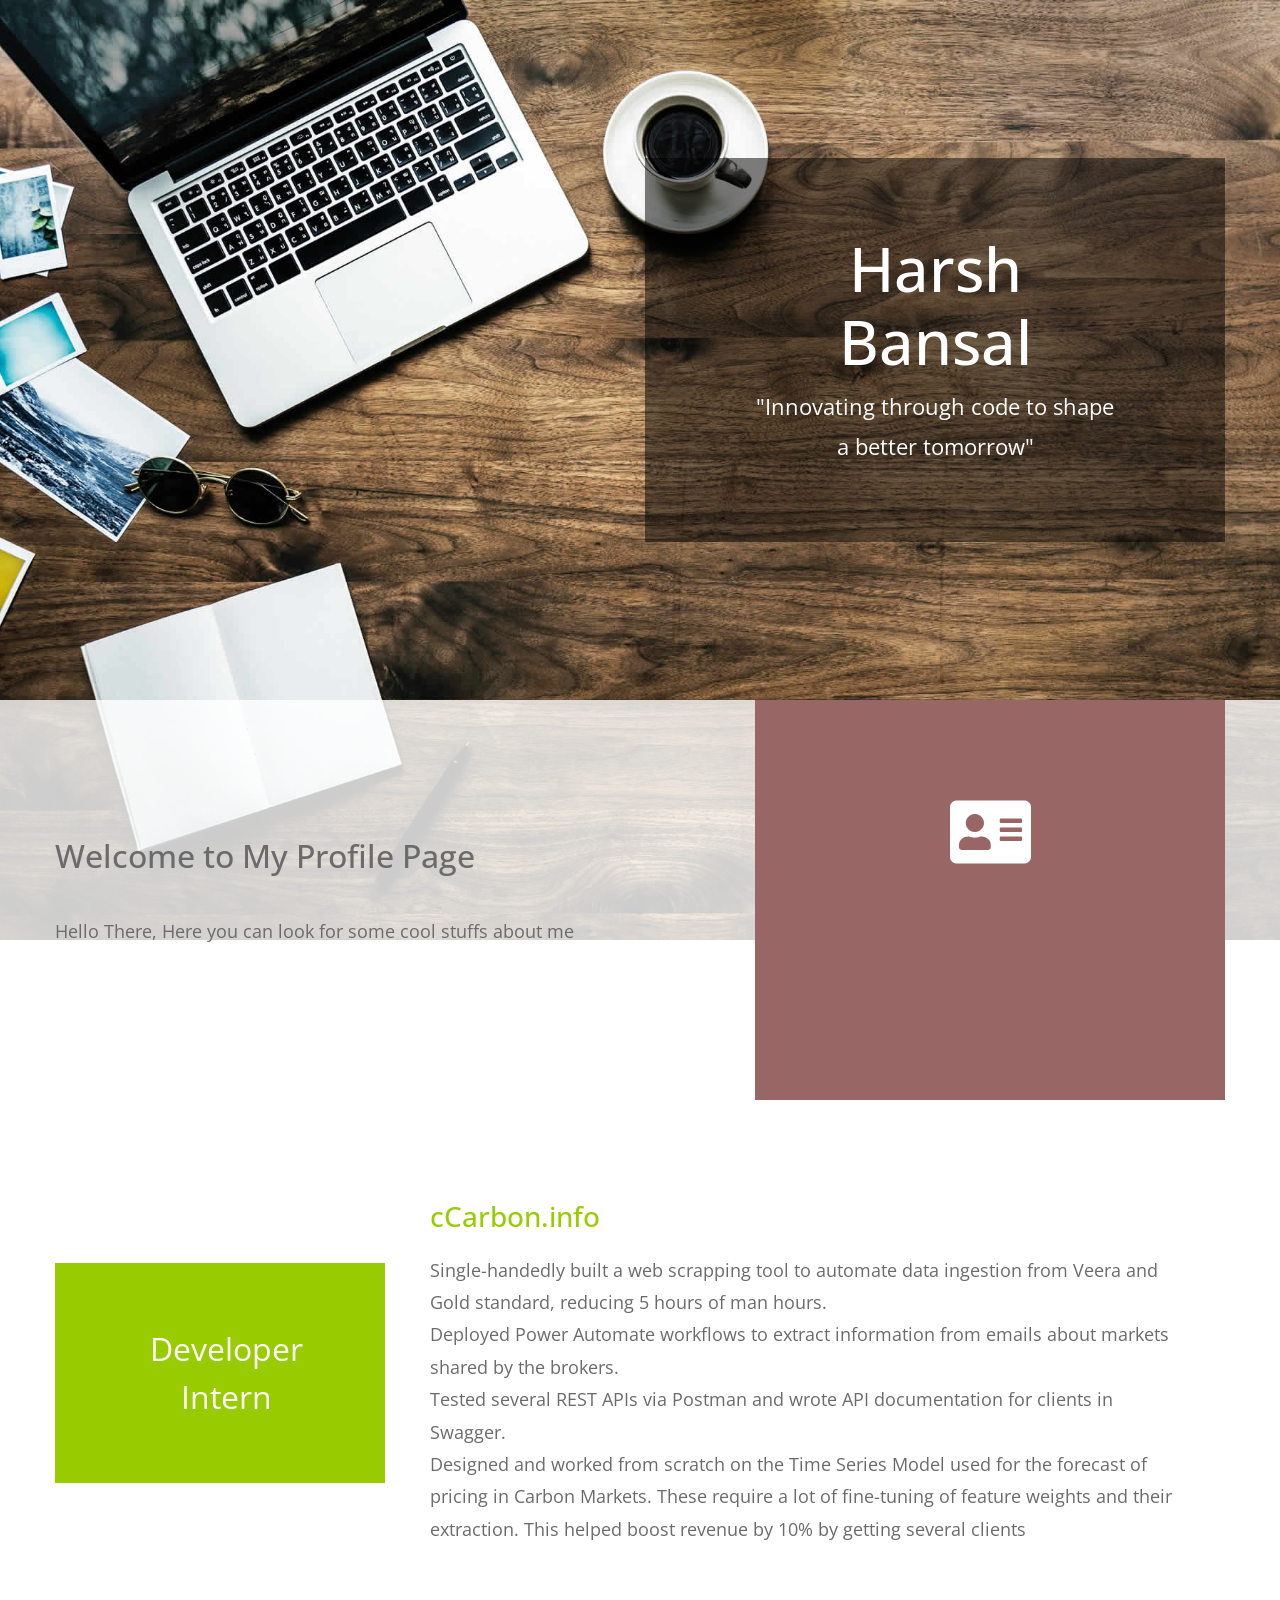
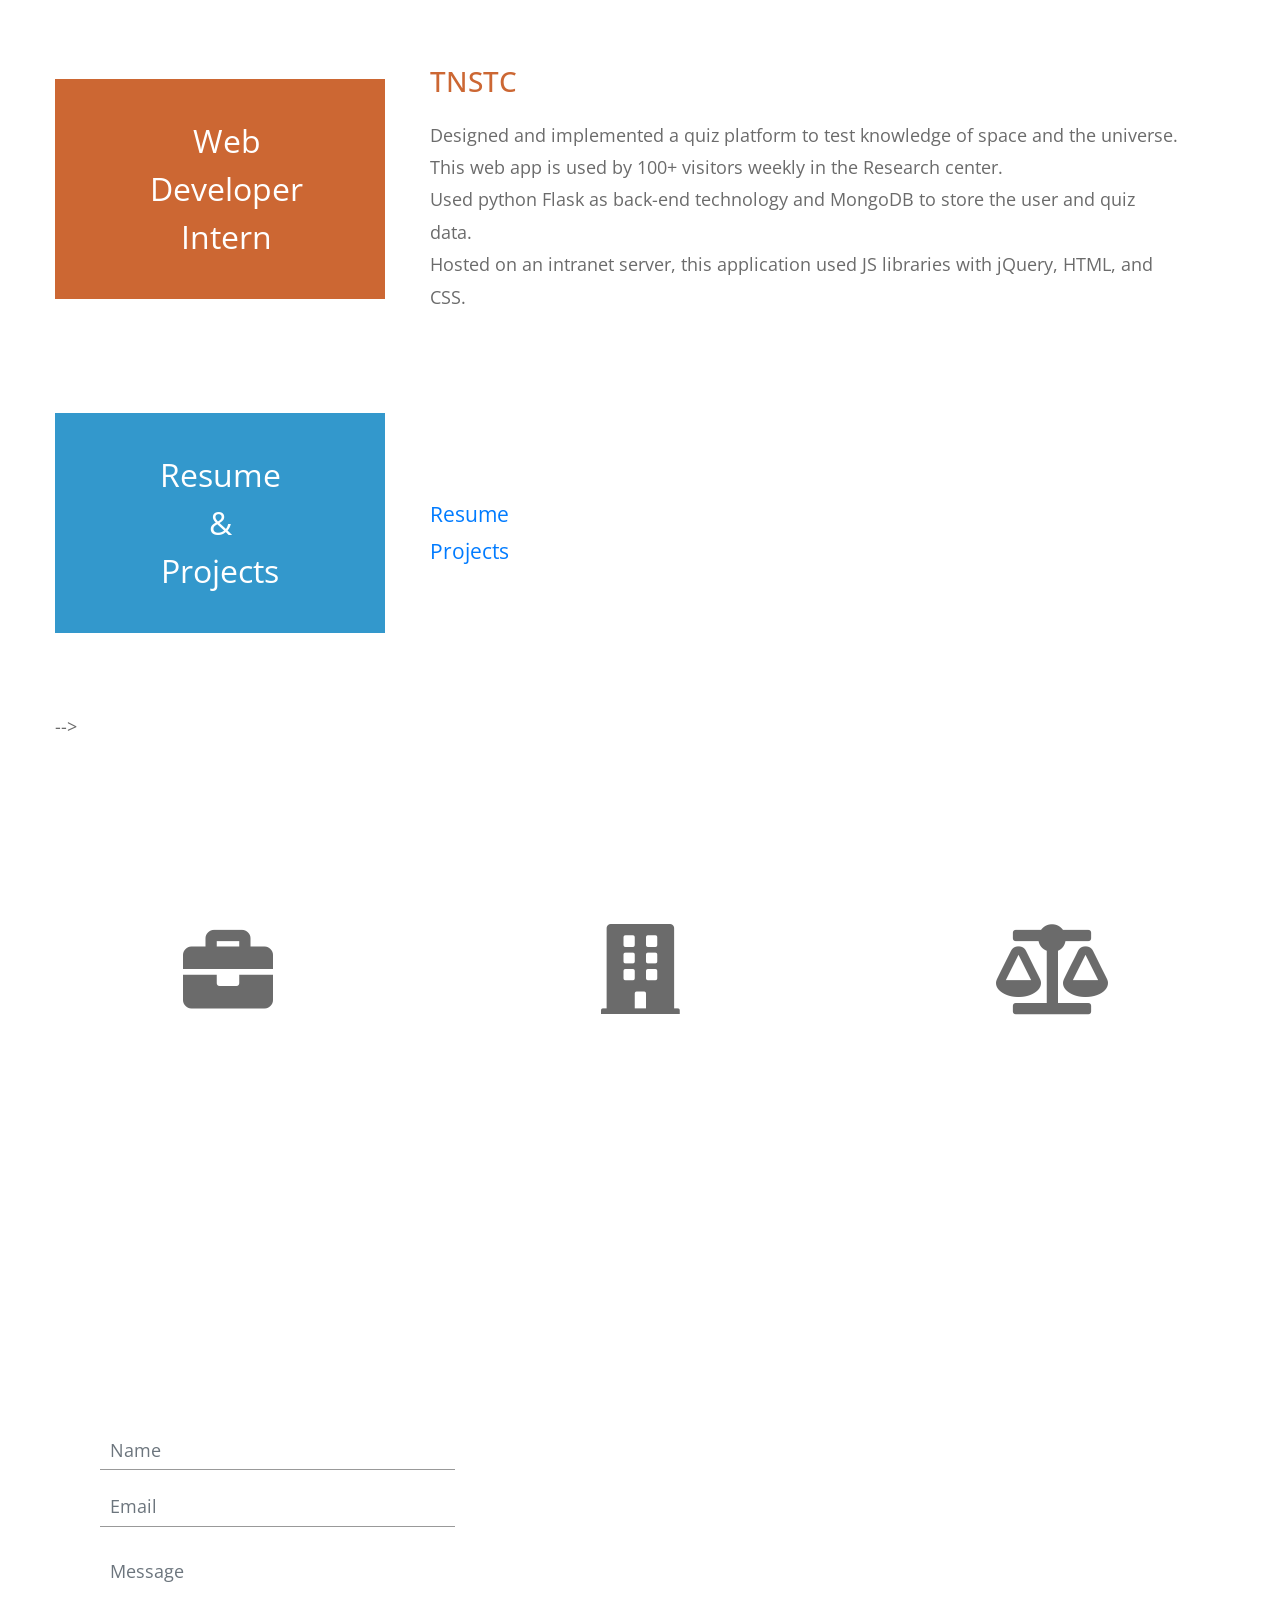
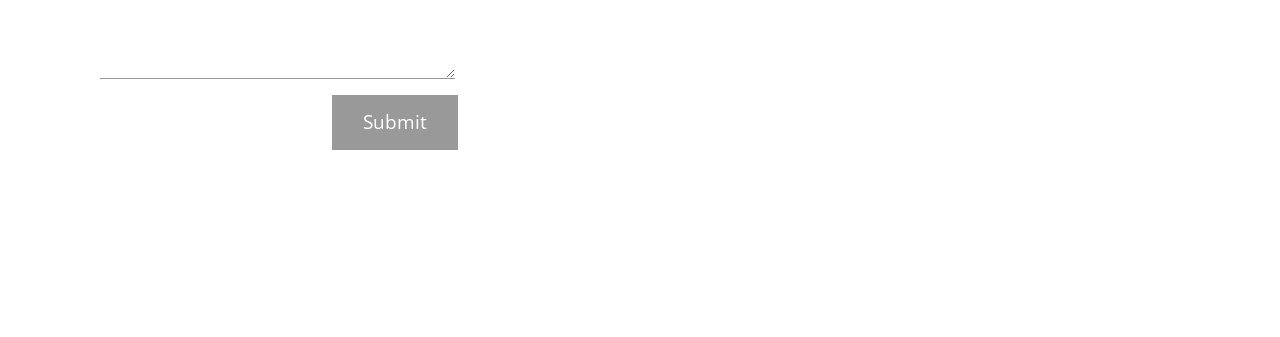
==== index.html @ d7edafd7 "lets go" ====
<!DOCTYPE html>
<html lang="en">
  <head>
    <meta charset="UTF-8" />
    <meta name="viewport" content="width=device-width, initial-scale=1.0" />
    <meta http-equiv="X-UA-Compatible" content="ie=edge" />
    <link rel="stylesheet" href="https://fonts.googleapis.com/css?family=Open+Sans:400,600" />
    <link rel="stylesheet" href="css/all.min.css" />
    <link rel="stylesheet" href="css/bootstrap.min.css" />
    <link rel="stylesheet" href="css/templatemo-style.css" />
    <title>Hallo There!</title>
    
<!--
Mini Profile Template
https://templatemo.com/tm-530-mini-profile
-->
  </head>
  <body>
    <!-- Welcome Section -->
    <section id="tmWelcome" class="parallax-window" data-parallax="scroll" data-image-src="img/mini-profile-bg-01.jpg">
      <div class="container-fluid tm-brand-container-outer">
        <div class="row">
          <div class="col-12">
            <!-- Logo Area -->
            <!-- Black transparent bg -->
            <div class="ml-auto mr-0 tm-bg-black-transparent text-white tm-brand-container-inner">
              <div class="tm-brand-container text-center">
                <h1 class="tm-brand-name">Harsh Bansal</h1>
                <p class="tm-brand-description mb-0">"Innovating through code to shape a better tomorrow"</p>
              </div>
            </div>
          </div>
        </div>
      </div>

      <div class="tm-bg-white-transparent tm-welcome-container">
        <div class="container-fluid">
          <div class="row h-100">
            <!-- Welcome Text -->
            <!-- White transparent bg -->
            <div class="col-md-7 tm-welcome-left-col">
              <div class="tm-welcome-left">
                <h2 class="tm-welcome-title">Welcome to My Profile Page</h2>
                <p class="pb-0">
                  Hello There, Here you can look for some cool stuffs about me </p>
              </div>
            </div>
            <!-- Brown bg -->
            <div class="col-md-5">
              <div class="tm-welcome-right">
                <i class="fas fa-4x fa-address-card p-3 tm-welcome-icon"></i>
                <p class="mb-0">
                  
                </p>
              </div>
            </div>
          </div>
        </div>
      </div>
    </section>
    <!-- End Welcome section -->

    <!-- Portfolio section -->
    <section id="tmPortfolio">
      <div class="container-fluid">
        <div class="row">
          <div class="col-12">
            <div class="tm-portfolio-item">
              <div class="tm-portfolio-name text-white tm-bg-green">
                Developer Intern
              </div>
              <div class="tm-portfolio-description">
                <h3 class="tm-text-green">
                  cCarbon.info
                  <span class="tm-title-small"></span>
                </h3>
                <p class="mb-0">
                
Single-handedly built a web scrapping tool to automate data ingestion from Veera and Gold standard, reducing 5 hours of
man hours.
</br>
 Deployed Power Automate workflows to extract information from emails about markets shared by the brokers.</br>
Tested several REST APIs via Postman and wrote API documentation for clients in Swagger.</br>
Designed and worked from scratch on the Time Series Model used for the forecast of pricing in Carbon Markets. These
require a lot of fine-tuning of feature weights and their extraction. This helped boost revenue by 10% by getting several
clients
                
                </p>
              </div>
            </div>

            <div class="tm-portfolio-item">
              <div class="tm-portfolio-name text-white tm-bg-orange">
                Web Developer Intern
              </div>
              <div class="tm-portfolio-description">
                <h3 class="tm-text-orange">
                  TNSTC
                  <span class="tm-title-small"></span>
                </h3>
                <p class="mb-0">
                  Designed and implemented a quiz platform to test knowledge of space and the universe. This web app is used by 100+
visitors weekly in the Research center.</br>
Used python Flask as back-end technology and MongoDB to store the user and quiz data.</br>
Hosted on an intranet server, this application used JS libraries with jQuery, HTML, and CSS.


                </p>
              </div>
            </div>

            <div class="tm-portfolio-item">
              <div class="tm-portfolio-name text-white tm-bg-blue">
                <!-- Graphic Designer -->
                Resume &</br>
                Projects
              </div>
              <div class="tm-portfolio-description">
                <h3 class="tm-text-blue">
                  <!-- Digital Com -->
                  <!-- <span class="tm-title-small">(2015 Jan to 2016 Dec)</span> -->
                </h3>
                <p class="mb-0">
                  <!-- Etiam porta est nisl, consectetur dapibus ante faucibus id.
                  Nunc ullamcorper a quam eget tincidunt. Proin vehicula mauris
                  ipsum, euismod dignissim dolor convallis ac.
                </p> -->
            
                <a href="https://drive.google.com/file/d/1t3QxnvabBnIQQhbKx8zYkX2XHHWM7RHx/view?usp=sharing" class="mb-0"><span class="tm-title-small">Resume</span></a>
                </br>
                <a href="https://github.com/bansal-harsh/Projects" class="mb-0"><span class="tm-title-small">Projects</span></a>
                </p>
              </div>
            </div>

            <!-- <div class="tm-portfolio-item">
              <div class="tm-portfolio-name text-white tm-bg-dark-gray">
                Design School
              </div>
              <div class="tm-portfolio-description">
                <h3 class="tm-text-dark-gray">
                  <!-- Art Design College -->
                  <span class="tm-title-small">
                    <!-- (2012 May to 2014 Dec) -->
                  </span>
                </h3>
                <p class="mb-0">
                  <!-- Etiam porta est nisl, consectetur dapibus ante faucibus id.
                  Nunc ullamcorper a quam eget tincidunt. Proin vehicula mauris
                  ipsum, euismod dignissim dolor convallis ac. -->
                </p>
              </div>
            </div> -->
          </div>
        </div>
      </div>
    </section>
    <!-- End portfolio section -->

    <!-- Contact section -->
    <div id="tmContact" class="parallax-window" data-parallax="scroll" data-image-src="img/mini-profile-bg-02.jpg">
      <div class="container-fluid">
        <div class="row">
          <div class="col-12">
            <div class="tm-contact-items-container">
              <div class="tm-contact-item">
                <i class="fas fa-5x fa-briefcase tm-contact-item-icon"></i>
                <p class="mb-0">
                  <!-- Quisque venenatis viverra ultrices. Lorem ipsum dolor sit
                  amet. Nullam sit amet tempor nisl. -->
                  
                </p>
              </div>
              <div class="tm-contact-item">
                <i class="fas fa-5x fa-building tm-contact-item-icon"></i>
                <p class="mb-0">
                  <!-- You can absolutely feel free to use Mini Profile for your web page or any usage for your website. -->
                
                </p>
              </div>

              <div class="tm-contact-item">
                <i class="fas fa-5x fa-balance-scale tm-contact-item-icon"></i>
                <p class="mb-0">
                  <!-- You are NOT allowed to re-distribute this template in any download website. Else, it is illegal action. -->
                </p>
              </div>
            </div>
          </div>
        </div>

        <div class="row">
          <div class="col-12">
            <form
              action="index.html"
              method="POST"
              id="tmContactForm"
              class="tm-bg-white-transparent"
            >
              <div class="form-group">
                <input
                  type="text"
                  id="contact_name"
                  name="contact_name"
                  class="form-control rounded-0 border-top-0 border-right-0 border-left-0"
                  placeholder="Name"
                  required
                />
              </div>
              <div class="form-group">
                <input
                  type="email"
                  id="contact_email"
                  name="contact_email"
                  class="form-control rounded-0 border-top-0 border-right-0 border-left-0"
                  placeholder="Email"
                  required
                />
              </div>
              <div class="form-group">
                <textarea
                  rows="4"
                  id="contact_message"
                  name="contact_message"
                  class="form-control rounded-0 border-top-0 border-right-0 border-left-0"
                  placeholder="Message"
                  required
                ></textarea>
              </div>
              <div class="text-center">
                <button
                  type="submit"
                  class="btn tm-btn-submit rounded-0 text-white"
                >
                  Submit
                </button>
              </div>
            </form>
          </div>
        </div>
        <!-- row -->
        <div class="row">
          <footer class="col-12">
            <p class="text-center tm-copyright-text">
            </p>
          </footer>
        </div>
      </div>
      <!-- container -->
    </div>
    <!-- section -->
    <script src="js/jquery.min.js"></script>
    <script src="js/parallax.min.js"></script>
    <script>
      function detectMsBrowser() {
        using_ms_browser =
          navigator.appName == "Microsoft Internet Explorer" ||
          (navigator.appName == "Netscape" &&
            navigator.appVersion.indexOf("Edge") > -1) ||
          (navigator.appName == "Netscape" &&
            navigator.appVersion.indexOf("Trident") > -1);

        if (using_ms_browser == true) {
          alert(
            "Please use Chrome or Firefox for the best browsing experience!"
          );
        }
      }
      function setBrandMarginTop() {
        var bottomContainerHeight = $(".tm-welcome-container").height();

        $(".tm-brand-container-outer").css({
          "margin-top": -bottomContainerHeight + "px"
        });
      }

      $(function() {
        setBrandMarginTop();
        detectMsBrowser();

        // Handle window resize event
        $(window).resize(function() {
          setBrandMarginTop();
        });
      });
    </script>
  </body>
</html>
---- css/all.min.css ----
.fa,.fab,.fal,.far,.fas{-moz-osx-font-smoothing:grayscale;-webkit-font-smoothing:antialiased;display:inline-block;font-style:normal;font-variant:normal;text-rendering:auto;line-height:1}.fa-lg{font-size:1.33333em;line-height:.75em;vertical-align:-.0667em}.fa-xs{font-size:.75em}.fa-sm{font-size:.875em}.fa-1x{font-size:1em}.fa-2x{font-size:2em}.fa-3x{font-size:3em}.fa-4x{font-size:4em}.fa-5x{font-size:5em}.fa-6x{font-size:6em}.fa-7x{font-size:7em}.fa-8x{font-size:8em}.fa-9x{font-size:9em}.fa-10x{font-size:10em}.fa-fw{text-align:center;width:1.25em}.fa-ul{list-style-type:none;margin-left:2.5em;padding-left:0}.fa-ul>li{position:relative}.fa-li{left:-2em;position:absolute;text-align:center;width:2em;line-height:inherit}.fa-border{border:.08em solid #eee;border-radius:.1em;padding:.2em .25em .15em}.fa-pull-left{float:left}.fa-pull-right{float:right}.fa.fa-pull-left,.fab.fa-pull-left,.fal.fa-pull-left,.far.fa-pull-left,.fas.fa-pull-left{margin-right:.3em}.fa.fa-pull-right,.fab.fa-pull-right,.fal.fa-pull-right,.far.fa-pull-right,.fas.fa-pull-right{margin-left:.3em}.fa-spin{animation:fa-spin 2s infinite linear}.fa-pulse{animation:fa-spin 1s infinite steps(8)}@keyframes fa-spin{0%{transform:rotate(0deg)}to{transform:rotate(1turn)}}.fa-rotate-90{-ms-filter:"progid:DXImageTransform.Microsoft.BasicImage(rotation=1)";transform:rotate(90deg)}.fa-rotate-180{-ms-filter:"progid:DXImageTransform.Microsoft.BasicImage(rotation=2)";transform:rotate(180deg)}.fa-rotate-270{-ms-filter:"progid:DXImageTransform.Microsoft.BasicImage(rotation=3)";transform:rotate(270deg)}.fa-flip-horizontal{-ms-filter:"progid:DXImageTransform.Microsoft.BasicImage(rotation=0, mirror=1)";transform:scaleX(-1)}.fa-flip-vertical{transform:scaleY(-1)}.fa-flip-both,.fa-flip-horizontal.fa-flip-vertical,.fa-flip-vertical{-ms-filter:"progid:DXImageTransform.Microsoft.BasicImage(rotation=2, mirror=1)"}.fa-flip-both,.fa-flip-horizontal.fa-flip-vertical{transform:scale(-1)}:root .fa-flip-both,:root .fa-flip-horizontal,:root .fa-flip-vertical,:root .fa-rotate-90,:root .fa-rotate-180,:root .fa-rotate-270{filter:none}.fa-stack{display:inline-block;height:2em;line-height:2em;position:relative;vertical-align:middle;width:2.5em}.fa-stack-1x,.fa-stack-2x{left:0;position:absolute;text-align:center;width:100%}.fa-stack-1x{line-height:inherit}.fa-stack-2x{font-size:2em}.fa-inverse{color:#fff}.fa-500px:before{content:"\f26e"}.fa-accessible-icon:before{content:"\f368"}.fa-accusoft:before{content:"\f369"}.fa-acquisitions-incorporated:before{content:"\f6af"}.fa-ad:before{content:"\f641"}.fa-address-book:before{content:"\f2b9"}.fa-address-card:before{content:"\f2bb"}.fa-adjust:before{content:"\f042"}.fa-adn:before{content:"\f170"}.fa-adobe:before{content:"\f778"}.fa-adversal:before{content:"\f36a"}.fa-affiliatetheme:before{content:"\f36b"}.fa-air-freshener:before{content:"\f5d0"}.fa-algolia:before{content:"\f36c"}.fa-align-center:before{content:"\f037"}.fa-align-justify:before{content:"\f039"}.fa-align-left:before{content:"\f036"}.fa-align-right:before{content:"\f038"}.fa-alipay:before{content:"\f642"}.fa-allergies:before{content:"\f461"}.fa-amazon:before{content:"\f270"}.fa-amazon-pay:before{content:"\f42c"}.fa-ambulance:before{content:"\f0f9"}.fa-american-sign-language-interpreting:before{content:"\f2a3"}.fa-amilia:before{content:"\f36d"}.fa-anchor:before{content:"\f13d"}.fa-android:before{content:"\f17b"}.fa-angellist:before{content:"\f209"}.fa-angle-double-down:before{content:"\f103"}.fa-angle-double-left:before{content:"\f100"}.fa-angle-double-right:before{content:"\f101"}.fa-angle-double-up:before{content:"\f102"}.fa-angle-down:before{content:"\f107"}.fa-angle-left:before{content:"\f104"}.fa-angle-right:before{content:"\f105"}.fa-angle-up:before{content:"\f106"}.fa-angry:before{content:"\f556"}.fa-angrycreative:before{content:"\f36e"}.fa-angular:before{content:"\f420"}.fa-ankh:before{content:"\f644"}.fa-app-store:before{content:"\f36f"}.fa-app-store-ios:before{content:"\f370"}.fa-apper:before{content:"\f371"}.fa-apple:before{content:"\f179"}.fa-apple-alt:before{content:"\f5d1"}.fa-apple-pay:before{content:"\f415"}.fa-archive:before{content:"\f187"}.fa-archway:before{content:"\f557"}.fa-arrow-alt-circle-down:before{content:"\f358"}.fa-arrow-alt-circle-left:before{content:"\f359"}.fa-arrow-alt-circle-right:before{content:"\f35a"}.fa-arrow-alt-circle-up:before{content:"\f35b"}.fa-arrow-circle-down:before{content:"\f0ab"}.fa-arrow-circle-left:before{content:"\f0a8"}.fa-arrow-circle-right:before{content:"\f0a9"}.fa-arrow-circle-up:before{content:"\f0aa"}.fa-arrow-down:before{content:"\f063"}.fa-arrow-left:before{content:"\f060"}.fa-arrow-right:before{content:"\f061"}.fa-arrow-up:before{content:"\f062"}.fa-arrows-alt:before{content:"\f0b2"}.fa-arrows-alt-h:before{content:"\f337"}.fa-arrows-alt-v:before{content:"\f338"}.fa-artstation:before{content:"\f77a"}.fa-assistive-listening-systems:before{content:"\f2a2"}.fa-asterisk:before{content:"\f069"}.fa-asymmetrik:before{content:"\f372"}.fa-at:before{content:"\f1fa"}.fa-atlas:before{content:"\f558"}.fa-atlassian:before{content:"\f77b"}.fa-atom:before{content:"\f5d2"}.fa-audible:before{content:"\f373"}.fa-audio-description:before{content:"\f29e"}.fa-autoprefixer:before{content:"\f41c"}.fa-avianex:before{content:"\f374"}.fa-aviato:before{content:"\f421"}.fa-award:before{content:"\f559"}.fa-aws:before{content:"\f375"}.fa-baby:before{content:"\f77c"}.fa-baby-carriage:before{content:"\f77d"}.fa-backspace:before{content:"\f55a"}.fa-backward:before{content:"\f04a"}.fa-bacon:before{content:"\f7e5"}.fa-balance-scale:before{content:"\f24e"}.fa-ban:before{content:"\f05e"}.fa-band-aid:before{content:"\f462"}.fa-bandcamp:before{content:"\f2d5"}.fa-barcode:before{content:"\f02a"}.fa-bars:before{content:"\f0c9"}.fa-baseball-ball:before{content:"\f433"}.fa-basketball-ball:before{content:"\f434"}.fa-bath:before{content:"\f2cd"}.fa-battery-empty:before{content:"\f244"}.fa-battery-full:before{content:"\f240"}.fa-battery-half:before{content:"\f242"}.fa-battery-quarter:before{content:"\f243"}.fa-battery-three-quarters:before{content:"\f241"}.fa-bed:before{content:"\f236"}.fa-beer:before{content:"\f0fc"}.fa-behance:before{content:"\f1b4"}.fa-behance-square:before{content:"\f1b5"}.fa-bell:before{content:"\f0f3"}.fa-bell-slash:before{content:"\f1f6"}.fa-bezier-curve:before{content:"\f55b"}.fa-bible:before{content:"\f647"}.fa-bicycle:before{content:"\f206"}.fa-bimobject:before{content:"\f378"}.fa-binoculars:before{content:"\f1e5"}.fa-biohazard:before{content:"\f780"}.fa-birthday-cake:before{content:"\f1fd"}.fa-bitbucket:before{content:"\f171"}.fa-bitcoin:before{content:"\f379"}.fa-bity:before{content:"\f37a"}.fa-black-tie:before{content:"\f27e"}.fa-blackberry:before{content:"\f37b"}.fa-blender:before{content:"\f517"}.fa-blender-phone:before{content:"\f6b6"}.fa-blind:before{content:"\f29d"}.fa-blog:before{content:"\f781"}.fa-blogger:before{content:"\f37c"}.fa-blogger-b:before{content:"\f37d"}.fa-bluetooth:before{content:"\f293"}.fa-bluetooth-b:before{content:"\f294"}.fa-bold:before{content:"\f032"}.fa-bolt:before{content:"\f0e7"}.fa-bomb:before{content:"\f1e2"}.fa-bone:before{content:"\f5d7"}.fa-bong:before{content:"\f55c"}.fa-book:before{content:"\f02d"}.fa-book-dead:before{content:"\f6b7"}.fa-book-medical:before{content:"\f7e6"}.fa-book-open:before{content:"\f518"}.fa-book-reader:before{content:"\f5da"}.fa-bookmark:before{content:"\f02e"}.fa-bowling-ball:before{content:"\f436"}.fa-box:before{content:"\f466"}.fa-box-open:before{content:"\f49e"}.fa-boxes:before{content:"\f468"}.fa-braille:before{content:"\f2a1"}.fa-brain:before{content:"\f5dc"}.fa-bread-slice:before{content:"\f7ec"}.fa-briefcase:before{content:"\f0b1"}.fa-briefcase-medical:before{content:"\f469"}.fa-broadcast-tower:before{content:"\f519"}.fa-broom:before{content:"\f51a"}.fa-brush:before{content:"\f55d"}.fa-btc:before{content:"\f15a"}.fa-bug:before{content:"\f188"}.fa-building:before{content:"\f1ad"}.fa-bullhorn:before{content:"\f0a1"}.fa-bullseye:before{content:"\f140"}.fa-burn:before{content:"\f46a"}.fa-buromobelexperte:before{content:"\f37f"}.fa-bus:before{content:"\f207"}.fa-bus-alt:before{content:"\f55e"}.fa-business-time:before{content:"\f64a"}.fa-buysellads:before{content:"\f20d"}.fa-calculator:before{content:"\f1ec"}.fa-calendar:before{content:"\f133"}.fa-calendar-alt:before{content:"\f073"}.fa-calendar-check:before{content:"\f274"}.fa-calendar-day:before{content:"\f783"}.fa-calendar-minus:before{content:"\f272"}.fa-calendar-plus:before{content:"\f271"}.fa-calendar-times:before{content:"\f273"}.fa-calendar-week:before{content:"\f784"}.fa-camera:before{content:"\f030"}.fa-camera-retro:before{content:"\f083"}.fa-campground:before{content:"\f6bb"}.fa-canadian-maple-leaf:before{content:"\f785"}.fa-candy-cane:before{content:"\f786"}.fa-cannabis:before{content:"\f55f"}.fa-capsules:before{content:"\f46b"}.fa-car:before{content:"\f1b9"}.fa-car-alt:before{content:"\f5de"}.fa-car-battery:before{content:"\f5df"}.fa-car-crash:before{content:"\f5e1"}.fa-car-side:before{content:"\f5e4"}.fa-caret-down:before{content:"\f0d7"}.fa-caret-left:before{content:"\f0d9"}.fa-caret-right:before{content:"\f0da"}.fa-caret-square-down:before{content:"\f150"}.fa-caret-square-left:before{content:"\f191"}.fa-caret-square-right:before{content:"\f152"}.fa-caret-square-up:before{content:"\f151"}.fa-caret-up:before{content:"\f0d8"}.fa-carrot:before{content:"\f787"}.fa-cart-arrow-down:before{content:"\f218"}.fa-cart-plus:before{content:"\f217"}.fa-cash-register:before{content:"\f788"}.fa-cat:before{content:"\f6be"}.fa-cc-amazon-pay:before{content:"\f42d"}.fa-cc-amex:before{content:"\f1f3"}.fa-cc-apple-pay:before{content:"\f416"}.fa-cc-diners-club:before{content:"\f24c"}.fa-cc-discover:before{content:"\f1f2"}.fa-cc-jcb:before{content:"\f24b"}.fa-cc-mastercard:before{content:"\f1f1"}.fa-cc-paypal:before{content:"\f1f4"}.fa-cc-stripe:before{content:"\f1f5"}.fa-cc-visa:before{content:"\f1f0"}.fa-centercode:before{content:"\f380"}.fa-centos:before{content:"\f789"}.fa-certificate:before{content:"\f0a3"}.fa-chair:before{content:"\f6c0"}.fa-chalkboard:before{content:"\f51b"}.fa-chalkboard-teacher:before{content:"\f51c"}.fa-charging-station:before{content:"\f5e7"}.fa-chart-area:before{content:"\f1fe"}.fa-chart-bar:before{content:"\f080"}.fa-chart-line:before{content:"\f201"}.fa-chart-pie:before{content:"\f200"}.fa-check:before{content:"\f00c"}.fa-check-circle:before{content:"\f058"}.fa-check-double:before{content:"\f560"}.fa-check-square:before{content:"\f14a"}.fa-cheese:before{content:"\f7ef"}.fa-chess:before{content:"\f439"}.fa-chess-bishop:before{content:"\f43a"}.fa-chess-board:before{content:"\f43c"}.fa-chess-king:before{content:"\f43f"}.fa-chess-knight:before{content:"\f441"}.fa-chess-pawn:before{content:"\f443"}.fa-chess-queen:before{content:"\f445"}.fa-chess-rook:before{content:"\f447"}.fa-chevron-circle-down:before{content:"\f13a"}.fa-chevron-circle-left:before{content:"\f137"}.fa-chevron-circle-right:before{content:"\f138"}.fa-chevron-circle-up:before{content:"\f139"}.fa-chevron-down:before{content:"\f078"}.fa-chevron-left:before{content:"\f053"}.fa-chevron-right:before{content:"\f054"}.fa-chevron-up:before{content:"\f077"}.fa-child:before{content:"\f1ae"}.fa-chrome:before{content:"\f268"}.fa-church:before{content:"\f51d"}.fa-circle:before{content:"\f111"}.fa-circle-notch:before{content:"\f1ce"}.fa-city:before{content:"\f64f"}.fa-clinic-medical:before{content:"\f7f2"}.fa-clipboard:before{content:"\f328"}.fa-clipboard-check:before{content:"\f46c"}.fa-clipboard-list:before{content:"\f46d"}.fa-clock:before{content:"\f017"}.fa-clone:before{content:"\f24d"}.fa-closed-captioning:before{content:"\f20a"}.fa-cloud:before{content:"\f0c2"}.fa-cloud-download-alt:before{content:"\f381"}.fa-cloud-meatball:before{content:"\f73b"}.fa-cloud-moon:before{content:"\f6c3"}.fa-cloud-moon-rain:before{content:"\f73c"}.fa-cloud-rain:before{content:"\f73d"}.fa-cloud-showers-heavy:before{content:"\f740"}.fa-cloud-sun:before{content:"\f6c4"}.fa-cloud-sun-rain:before{content:"\f743"}.fa-cloud-upload-alt:before{content:"\f382"}.fa-cloudscale:before{content:"\f383"}.fa-cloudsmith:before{content:"\f384"}.fa-cloudversify:before{content:"\f385"}.fa-cocktail:before{content:"\f561"}.fa-code:before{content:"\f121"}.fa-code-branch:before{content:"\f126"}.fa-codepen:before{content:"\f1cb"}.fa-codiepie:before{content:"\f284"}.fa-coffee:before{content:"\f0f4"}.fa-cog:before{content:"\f013"}.fa-cogs:before{content:"\f085"}.fa-coins:before{content:"\f51e"}.fa-columns:before{content:"\f0db"}.fa-comment:before{content:"\f075"}.fa-comment-alt:before{content:"\f27a"}.fa-comment-dollar:before{content:"\f651"}.fa-comment-dots:before{content:"\f4ad"}.fa-comment-medical:before{content:"\f7f5"}.fa-comment-slash:before{content:"\f4b3"}.fa-comments:before{content:"\f086"}.fa-comments-dollar:before{content:"\f653"}.fa-compact-disc:before{content:"\f51f"}.fa-compass:before{content:"\f14e"}.fa-compress:before{content:"\f066"}.fa-compress-arrows-alt:before{content:"\f78c"}.fa-concierge-bell:before{content:"\f562"}.fa-confluence:before{content:"\f78d"}.fa-connectdevelop:before{content:"\f20e"}.fa-contao:before{content:"\f26d"}.fa-cookie:before{content:"\f563"}.fa-cookie-bite:before{content:"\f564"}.fa-copy:before{content:"\f0c5"}.fa-copyright:before{content:"\f1f9"}.fa-couch:before{content:"\f4b8"}.fa-cpanel:before{content:"\f388"}.fa-creative-commons:before{content:"\f25e"}.fa-creative-commons-by:before{content:"\f4e7"}.fa-creative-commons-nc:before{content:"\f4e8"}.fa-creative-commons-nc-eu:before{content:"\f4e9"}.fa-creative-commons-nc-jp:before{content:"\f4ea"}.fa-creative-commons-nd:before{content:"\f4eb"}.fa-creative-commons-pd:before{content:"\f4ec"}.fa-creative-commons-pd-alt:before{content:"\f4ed"}.fa-creative-commons-remix:before{content:"\f4ee"}.fa-creative-commons-sa:before{content:"\f4ef"}.fa-creative-commons-sampling:before{content:"\f4f0"}.fa-creative-commons-sampling-plus:before{content:"\f4f1"}.fa-creative-commons-share:before{content:"\f4f2"}.fa-creative-commons-zero:before{content:"\f4f3"}.fa-credit-card:before{content:"\f09d"}.fa-critical-role:before{content:"\f6c9"}.fa-crop:before{content:"\f125"}.fa-crop-alt:before{content:"\f565"}.fa-cross:before{content:"\f654"}.fa-crosshairs:before{content:"\f05b"}.fa-crow:before{content:"\f520"}.fa-crown:before{content:"\f521"}.fa-crutch:before{content:"\f7f7"}.fa-css3:before{content:"\f13c"}.fa-css3-alt:before{content:"\f38b"}.fa-cube:before{content:"\f1b2"}.fa-cubes:before{content:"\f1b3"}.fa-cut:before{content:"\f0c4"}.fa-cuttlefish:before{content:"\f38c"}.fa-d-and-d:before{content:"\f38d"}.fa-d-and-d-beyond:before{content:"\f6ca"}.fa-dashcube:before{content:"\f210"}.fa-database:before{content:"\f1c0"}.fa-deaf:before{content:"\f2a4"}.fa-delicious:before{content:"\f1a5"}.fa-democrat:before{content:"\f747"}.fa-deploydog:before{content:"\f38e"}.fa-deskpro:before{content:"\f38f"}.fa-desktop:before{content:"\f108"}.fa-dev:before{content:"\f6cc"}.fa-deviantart:before{content:"\f1bd"}.fa-dharmachakra:before{content:"\f655"}.fa-dhl:before{content:"\f790"}.fa-diagnoses:before{content:"\f470"}.fa-diaspora:before{content:"\f791"}.fa-dice:before{content:"\f522"}.fa-dice-d20:before{content:"\f6cf"}.fa-dice-d6:before{content:"\f6d1"}.fa-dice-five:before{content:"\f523"}.fa-dice-four:before{content:"\f524"}.fa-dice-one:before{content:"\f525"}.fa-dice-six:before{content:"\f526"}.fa-dice-three:before{content:"\f527"}.fa-dice-two:before{content:"\f528"}.fa-digg:before{content:"\f1a6"}.fa-digital-ocean:before{content:"\f391"}.fa-digital-tachograph:before{content:"\f566"}.fa-directions:before{content:"\f5eb"}.fa-discord:before{content:"\f392"}.fa-discourse:before{content:"\f393"}.fa-divide:before{content:"\f529"}.fa-dizzy:before{content:"\f567"}.fa-dna:before{content:"\f471"}.fa-dochub:before{content:"\f394"}.fa-docker:before{content:"\f395"}.fa-dog:before{content:"\f6d3"}.fa-dollar-sign:before{content:"\f155"}.fa-dolly:before{content:"\f472"}.fa-dolly-flatbed:before{content:"\f474"}.fa-donate:before{content:"\f4b9"}.fa-door-closed:before{content:"\f52a"}.fa-door-open:before{content:"\f52b"}.fa-dot-circle:before{content:"\f192"}.fa-dove:before{content:"\f4ba"}.fa-download:before{content:"\f019"}.fa-draft2digital:before{content:"\f396"}.fa-drafting-compass:before{content:"\f568"}.fa-dragon:before{content:"\f6d5"}.fa-draw-polygon:before{content:"\f5ee"}.fa-dribbble:before{content:"\f17d"}.fa-dribbble-square:before{content:"\f397"}.fa-dropbox:before{content:"\f16b"}.fa-drum:before{content:"\f569"}.fa-drum-steelpan:before{content:"\f56a"}.fa-drumstick-bite:before{content:"\f6d7"}.fa-drupal:before{content:"\f1a9"}.fa-dumbbell:before{content:"\f44b"}.fa-dumpster:before{content:"\f793"}.fa-dumpster-fire:before{content:"\f794"}.fa-dungeon:before{content:"\f6d9"}.fa-dyalog:before{content:"\f399"}.fa-earlybirds:before{content:"\f39a"}.fa-ebay:before{content:"\f4f4"}.fa-edge:before{content:"\f282"}.fa-edit:before{content:"\f044"}.fa-egg:before{content:"\f7fb"}.fa-eject:before{content:"\f052"}.fa-elementor:before{content:"\f430"}.fa-ellipsis-h:before{content:"\f141"}.fa-ellipsis-v:before{content:"\f142"}.fa-ello:before{content:"\f5f1"}.fa-ember:before{content:"\f423"}.fa-empire:before{content:"\f1d1"}.fa-envelope:before{content:"\f0e0"}.fa-envelope-open:before{content:"\f2b6"}.fa-envelope-open-text:before{content:"\f658"}.fa-envelope-square:before{content:"\f199"}.fa-envira:before{content:"\f299"}.fa-equals:before{content:"\f52c"}.fa-eraser:before{content:"\f12d"}.fa-erlang:before{content:"\f39d"}.fa-ethereum:before{content:"\f42e"}.fa-ethernet:before{content:"\f796"}.fa-etsy:before{content:"\f2d7"}.fa-euro-sign:before{content:"\f153"}.fa-exchange-alt:before{content:"\f362"}.fa-exclamation:before{content:"\f12a"}.fa-exclamation-circle:before{content:"\f06a"}.fa-exclamation-triangle:before{content:"\f071"}.fa-expand:before{content:"\f065"}.fa-expand-arrows-alt:before{content:"\f31e"}.fa-expeditedssl:before{content:"\f23e"}.fa-external-link-alt:before{content:"\f35d"}.fa-external-link-square-alt:before{content:"\f360"}.fa-eye:before{content:"\f06e"}.fa-eye-dropper:before{content:"\f1fb"}.fa-eye-slash:before{content:"\f070"}.fa-facebook:before{content:"\f09a"}.fa-facebook-f:before{content:"\f39e"}.fa-facebook-messenger:before{content:"\f39f"}.fa-facebook-square:before{content:"\f082"}.fa-fantasy-flight-games:before{content:"\f6dc"}.fa-fast-backward:before{content:"\f049"}.fa-fast-forward:before{content:"\f050"}.fa-fax:before{content:"\f1ac"}.fa-feather:before{content:"\f52d"}.fa-feather-alt:before{content:"\f56b"}.fa-fedex:before{content:"\f797"}.fa-fedora:before{content:"\f798"}.fa-female:before{content:"\f182"}.fa-fighter-jet:before{content:"\f0fb"}.fa-figma:before{content:"\f799"}.fa-file:before{content:"\f15b"}.fa-file-alt:before{content:"\f15c"}.fa-file-archive:before{content:"\f1c6"}.fa-file-audio:before{content:"\f1c7"}.fa-file-code:before{content:"\f1c9"}.fa-file-contract:before{content:"\f56c"}.fa-file-csv:before{content:"\f6dd"}.fa-file-download:before{content:"\f56d"}.fa-file-excel:before{content:"\f1c3"}.fa-file-export:before{content:"\f56e"}.fa-file-image:before{content:"\f1c5"}.fa-file-import:before{content:"\f56f"}.fa-file-invoice:before{content:"\f570"}.fa-file-invoice-dollar:before{content:"\f571"}.fa-file-medical:before{content:"\f477"}.fa-file-medical-alt:before{content:"\f478"}.fa-file-pdf:before{content:"\f1c1"}.fa-file-powerpoint:before{content:"\f1c4"}.fa-file-prescription:before{content:"\f572"}.fa-file-signature:before{content:"\f573"}.fa-file-upload:before{content:"\f574"}.fa-file-video:before{content:"\f1c8"}.fa-file-word:before{content:"\f1c2"}.fa-fill:before{content:"\f575"}.fa-fill-drip:before{content:"\f576"}.fa-film:before{content:"\f008"}.fa-filter:before{content:"\f0b0"}.fa-fingerprint:before{content:"\f577"}.fa-fire:before{content:"\f06d"}.fa-fire-alt:before{content:"\f7e4"}.fa-fire-extinguisher:before{content:"\f134"}.fa-firefox:before{content:"\f269"}.fa-first-aid:before{content:"\f479"}.fa-first-order:before{content:"\f2b0"}.fa-first-order-alt:before{content:"\f50a"}.fa-firstdraft:before{content:"\f3a1"}.fa-fish:before{content:"\f578"}.fa-fist-raised:before{content:"\f6de"}.fa-flag:before{content:"\f024"}.fa-flag-checkered:before{content:"\f11e"}.fa-flag-usa:before{content:"\f74d"}.fa-flask:before{content:"\f0c3"}.fa-flickr:before{content:"\f16e"}.fa-flipboard:before{content:"\f44d"}.fa-flushed:before{content:"\f579"}.fa-fly:before{content:"\f417"}.fa-folder:before{content:"\f07b"}.fa-folder-minus:before{content:"\f65d"}.fa-folder-open:before{content:"\f07c"}.fa-folder-plus:before{content:"\f65e"}.fa-font:before{content:"\f031"}.fa-font-awesome:before{content:"\f2b4"}.fa-font-awesome-alt:before{content:"\f35c"}.fa-font-awesome-flag:before{content:"\f425"}.fa-font-awesome-logo-full:before{content:"\f4e6"}.fa-fonticons:before{content:"\f280"}.fa-fonticons-fi:before{content:"\f3a2"}.fa-football-ball:before{content:"\f44e"}.fa-fort-awesome:before{content:"\f286"}.fa-fort-awesome-alt:before{content:"\f3a3"}.fa-forumbee:before{content:"\f211"}.fa-forward:before{content:"\f04e"}.fa-foursquare:before{content:"\f180"}.fa-free-code-camp:before{content:"\f2c5"}.fa-freebsd:before{content:"\f3a4"}.fa-frog:before{content:"\f52e"}.fa-frown:before{content:"\f119"}.fa-frown-open:before{content:"\f57a"}.fa-fulcrum:before{content:"\f50b"}.fa-funnel-dollar:before{content:"\f662"}.fa-futbol:before{content:"\f1e3"}.fa-galactic-republic:before{content:"\f50c"}.fa-galactic-senate:before{content:"\f50d"}.fa-gamepad:before{content:"\f11b"}.fa-gas-pump:before{content:"\f52f"}.fa-gavel:before{content:"\f0e3"}.fa-gem:before{content:"\f3a5"}.fa-genderless:before{content:"\f22d"}.fa-get-pocket:before{content:"\f265"}.fa-gg:before{content:"\f260"}.fa-gg-circle:before{content:"\f261"}.fa-ghost:before{content:"\f6e2"}.fa-gift:before{content:"\f06b"}.fa-gifts:before{content:"\f79c"}.fa-git:before{content:"\f1d3"}.fa-git-square:before{content:"\f1d2"}.fa-github:before{content:"\f09b"}.fa-github-alt:before{content:"\f113"}.fa-github-square:before{content:"\f092"}.fa-gitkraken:before{content:"\f3a6"}.fa-gitlab:before{content:"\f296"}.fa-gitter:before{content:"\f426"}.fa-glass-cheers:before{content:"\f79f"}.fa-glass-martini:before{content:"\f000"}.fa-glass-martini-alt:before{content:"\f57b"}.fa-glass-whiskey:before{content:"\f7a0"}.fa-glasses:before{content:"\f530"}.fa-glide:before{content:"\f2a5"}.fa-glide-g:before{content:"\f2a6"}.fa-globe:before{content:"\f0ac"}.fa-globe-africa:before{content:"\f57c"}.fa-globe-americas:before{content:"\f57d"}.fa-globe-asia:before{content:"\f57e"}.fa-globe-europe:before{content:"\f7a2"}.fa-gofore:before{content:"\f3a7"}.fa-golf-ball:before{content:"\f450"}.fa-goodreads:before{content:"\f3a8"}.fa-goodreads-g:before{content:"\f3a9"}.fa-google:before{content:"\f1a0"}.fa-google-drive:before{content:"\f3aa"}.fa-google-play:before{content:"\f3ab"}.fa-google-plus:before{content:"\f2b3"}.fa-google-plus-g:before{content:"\f0d5"}.fa-google-plus-square:before{content:"\f0d4"}.fa-google-wallet:before{content:"\f1ee"}.fa-gopuram:before{content:"\f664"}.fa-graduation-cap:before{content:"\f19d"}.fa-gratipay:before{content:"\f184"}.fa-grav:before{content:"\f2d6"}.fa-greater-than:before{content:"\f531"}.fa-greater-than-equal:before{content:"\f532"}.fa-grimace:before{content:"\f57f"}.fa-grin:before{content:"\f580"}.fa-grin-alt:before{content:"\f581"}.fa-grin-beam:before{content:"\f582"}.fa-grin-beam-sweat:before{content:"\f583"}.fa-grin-hearts:before{content:"\f584"}.fa-grin-squint:before{content:"\f585"}.fa-grin-squint-tears:before{content:"\f586"}.fa-grin-stars:before{content:"\f587"}.fa-grin-tears:before{content:"\f588"}.fa-grin-tongue:before{content:"\f589"}.fa-grin-tongue-squint:before{content:"\f58a"}.fa-grin-tongue-wink:before{content:"\f58b"}.fa-grin-wink:before{content:"\f58c"}.fa-grip-horizontal:before{content:"\f58d"}.fa-grip-lines:before{content:"\f7a4"}.fa-grip-lines-vertical:before{content:"\f7a5"}.fa-grip-vertical:before{content:"\f58e"}.fa-gripfire:before{content:"\f3ac"}.fa-grunt:before{content:"\f3ad"}.fa-guitar:before{content:"\f7a6"}.fa-gulp:before{content:"\f3ae"}.fa-h-square:before{content:"\f0fd"}.fa-hacker-news:before{content:"\f1d4"}.fa-hacker-news-square:before{content:"\f3af"}.fa-hackerrank:before{content:"\f5f7"}.fa-hamburger:before{content:"\f805"}.fa-hammer:before{content:"\f6e3"}.fa-hamsa:before{content:"\f665"}.fa-hand-holding:before{content:"\f4bd"}.fa-hand-holding-heart:before{content:"\f4be"}.fa-hand-holding-usd:before{content:"\f4c0"}.fa-hand-lizard:before{content:"\f258"}.fa-hand-middle-finger:before{content:"\f806"}.fa-hand-paper:before{content:"\f256"}.fa-hand-peace:before{content:"\f25b"}.fa-hand-point-down:before{content:"\f0a7"}.fa-hand-point-left:before{content:"\f0a5"}.fa-hand-point-right:before{content:"\f0a4"}.fa-hand-point-up:before{content:"\f0a6"}.fa-hand-pointer:before{content:"\f25a"}.fa-hand-rock:before{content:"\f255"}.fa-hand-scissors:before{content:"\f257"}.fa-hand-spock:before{content:"\f259"}.fa-hands:before{content:"\f4c2"}.fa-hands-helping:before{content:"\f4c4"}.fa-handshake:before{content:"\f2b5"}.fa-hanukiah:before{content:"\f6e6"}.fa-hard-hat:before{content:"\f807"}.fa-hashtag:before{content:"\f292"}.fa-hat-wizard:before{content:"\f6e8"}.fa-haykal:before{content:"\f666"}.fa-hdd:before{content:"\f0a0"}.fa-heading:before{content:"\f1dc"}.fa-headphones:before{content:"\f025"}.fa-headphones-alt:before{content:"\f58f"}.fa-headset:before{content:"\f590"}.fa-heart:before{content:"\f004"}.fa-heart-broken:before{content:"\f7a9"}.fa-heartbeat:before{content:"\f21e"}.fa-helicopter:before{content:"\f533"}.fa-highlighter:before{content:"\f591"}.fa-hiking:before{content:"\f6ec"}.fa-hippo:before{content:"\f6ed"}.fa-hips:before{content:"\f452"}.fa-hire-a-helper:before{content:"\f3b0"}.fa-history:before{content:"\f1da"}.fa-hockey-puck:before{content:"\f453"}.fa-holly-berry:before{content:"\f7aa"}.fa-home:before{content:"\f015"}.fa-hooli:before{content:"\f427"}.fa-hornbill:before{content:"\f592"}.fa-horse:before{content:"\f6f0"}.fa-horse-head:before{content:"\f7ab"}.fa-hospital:before{content:"\f0f8"}.fa-hospital-alt:before{content:"\f47d"}.fa-hospital-symbol:before{content:"\f47e"}.fa-hot-tub:before{content:"\f593"}.fa-hotdog:before{content:"\f80f"}.fa-hotel:before{content:"\f594"}.fa-hotjar:before{content:"\f3b1"}.fa-hourglass:before{content:"\f254"}.fa-hourglass-end:before{content:"\f253"}.fa-hourglass-half:before{content:"\f252"}.fa-hourglass-start:before{content:"\f251"}.fa-house-damage:before{content:"\f6f1"}.fa-houzz:before{content:"\f27c"}.fa-hryvnia:before{content:"\f6f2"}.fa-html5:before{content:"\f13b"}.fa-hubspot:before{content:"\f3b2"}.fa-i-cursor:before{content:"\f246"}.fa-ice-cream:before{content:"\f810"}.fa-icicles:before{content:"\f7ad"}.fa-id-badge:before{content:"\f2c1"}.fa-id-card:before{content:"\f2c2"}.fa-id-card-alt:before{content:"\f47f"}.fa-igloo:before{content:"\f7ae"}.fa-image:before{content:"\f03e"}.fa-images:before{content:"\f302"}.fa-imdb:before{content:"\f2d8"}.fa-inbox:before{content:"\f01c"}.fa-indent:before{content:"\f03c"}.fa-industry:before{content:"\f275"}.fa-infinity:before{content:"\f534"}.fa-info:before{content:"\f129"}.fa-info-circle:before{content:"\f05a"}.fa-instagram:before{content:"\f16d"}.fa-intercom:before{content:"\f7af"}.fa-internet-explorer:before{content:"\f26b"}.fa-invision:before{content:"\f7b0"}.fa-ioxhost:before{content:"\f208"}.fa-italic:before{content:"\f033"}.fa-itunes:before{content:"\f3b4"}.fa-itunes-note:before{content:"\f3b5"}.fa-java:before{content:"\f4e4"}.fa-jedi:before{content:"\f669"}.fa-jedi-order:before{content:"\f50e"}.fa-jenkins:before{content:"\f3b6"}.fa-jira:before{content:"\f7b1"}.fa-joget:before{content:"\f3b7"}.fa-joint:before{content:"\f595"}.fa-joomla:before{content:"\f1aa"}.fa-journal-whills:before{content:"\f66a"}.fa-js:before{content:"\f3b8"}.fa-js-square:before{content:"\f3b9"}.fa-jsfiddle:before{content:"\f1cc"}.fa-kaaba:before{content:"\f66b"}.fa-kaggle:before{content:"\f5fa"}.fa-key:before{content:"\f084"}.fa-keybase:before{content:"\f4f5"}.fa-keyboard:before{content:"\f11c"}.fa-keycdn:before{content:"\f3ba"}.fa-khanda:before{content:"\f66d"}.fa-kickstarter:before{content:"\f3bb"}.fa-kickstarter-k:before{content:"\f3bc"}.fa-kiss:before{content:"\f596"}.fa-kiss-beam:before{content:"\f597"}.fa-kiss-wink-heart:before{content:"\f598"}.fa-kiwi-bird:before{content:"\f535"}.fa-korvue:before{content:"\f42f"}.fa-landmark:before{content:"\f66f"}.fa-language:before{content:"\f1ab"}.fa-laptop:before{content:"\f109"}.fa-laptop-code:before{content:"\f5fc"}.fa-laptop-medical:before{content:"\f812"}.fa-laravel:before{content:"\f3bd"}.fa-lastfm:before{content:"\f202"}.fa-lastfm-square:before{content:"\f203"}.fa-laugh:before{content:"\f599"}.fa-laugh-beam:before{content:"\f59a"}.fa-laugh-squint:before{content:"\f59b"}.fa-laugh-wink:before{content:"\f59c"}.fa-layer-group:before{content:"\f5fd"}.fa-leaf:before{content:"\f06c"}.fa-leanpub:before{content:"\f212"}.fa-lemon:before{content:"\f094"}.fa-less:before{content:"\f41d"}.fa-less-than:before{content:"\f536"}.fa-less-than-equal:before{content:"\f537"}.fa-level-down-alt:before{content:"\f3be"}.fa-level-up-alt:before{content:"\f3bf"}.fa-life-ring:before{content:"\f1cd"}.fa-lightbulb:before{content:"\f0eb"}.fa-line:before{content:"\f3c0"}.fa-link:before{content:"\f0c1"}.fa-linkedin:before{content:"\f08c"}.fa-linkedin-in:before{content:"\f0e1"}.fa-linode:before{content:"\f2b8"}.fa-linux:before{content:"\f17c"}.fa-lira-sign:before{content:"\f195"}.fa-list:before{content:"\f03a"}.fa-list-alt:before{content:"\f022"}.fa-list-ol:before{content:"\f0cb"}.fa-list-ul:before{content:"\f0ca"}.fa-location-arrow:before{content:"\f124"}.fa-lock:before{content:"\f023"}.fa-lock-open:before{content:"\f3c1"}.fa-long-arrow-alt-down:before{content:"\f309"}.fa-long-arrow-alt-left:before{content:"\f30a"}.fa-long-arrow-alt-right:before{content:"\f30b"}.fa-long-arrow-alt-up:before{content:"\f30c"}.fa-low-vision:before{content:"\f2a8"}.fa-luggage-cart:before{content:"\f59d"}.fa-lyft:before{content:"\f3c3"}.fa-magento:before{content:"\f3c4"}.fa-magic:before{content:"\f0d0"}.fa-magnet:before{content:"\f076"}.fa-mail-bulk:before{content:"\f674"}.fa-mailchimp:before{content:"\f59e"}.fa-male:before{content:"\f183"}.fa-mandalorian:before{content:"\f50f"}.fa-map:before{content:"\f279"}.fa-map-marked:before{content:"\f59f"}.fa-map-marked-alt:before{content:"\f5a0"}.fa-map-marker:before{content:"\f041"}.fa-map-marker-alt:before{content:"\f3c5"}.fa-map-pin:before{content:"\f276"}.fa-map-signs:before{content:"\f277"}.fa-markdown:before{content:"\f60f"}.fa-marker:before{content:"\f5a1"}.fa-mars:before{content:"\f222"}.fa-mars-double:before{content:"\f227"}.fa-mars-stroke:before{content:"\f229"}.fa-mars-stroke-h:before{content:"\f22b"}.fa-mars-stroke-v:before{content:"\f22a"}.fa-mask:before{content:"\f6fa"}.fa-mastodon:before{content:"\f4f6"}.fa-maxcdn:before{content:"\f136"}.fa-medal:before{content:"\f5a2"}.fa-medapps:before{content:"\f3c6"}.fa-medium:before{content:"\f23a"}.fa-medium-m:before{content:"\f3c7"}.fa-medkit:before{content:"\f0fa"}.fa-medrt:before{content:"\f3c8"}.fa-meetup:before{content:"\f2e0"}.fa-megaport:before{content:"\f5a3"}.fa-meh:before{content:"\f11a"}.fa-meh-blank:before{content:"\f5a4"}.fa-meh-rolling-eyes:before{content:"\f5a5"}.fa-memory:before{content:"\f538"}.fa-mendeley:before{content:"\f7b3"}.fa-menorah:before{content:"\f676"}.fa-mercury:before{content:"\f223"}.fa-meteor:before{content:"\f753"}.fa-microchip:before{content:"\f2db"}.fa-microphone:before{content:"\f130"}.fa-microphone-alt:before{content:"\f3c9"}.fa-microphone-alt-slash:before{content:"\f539"}.fa-microphone-slash:before{content:"\f131"}.fa-microscope:before{content:"\f610"}.fa-microsoft:before{content:"\f3ca"}.fa-minus:before{content:"\f068"}.fa-minus-circle:before{content:"\f056"}.fa-minus-square:before{content:"\f146"}.fa-mitten:before{content:"\f7b5"}.fa-mix:before{content:"\f3cb"}.fa-mixcloud:before{content:"\f289"}.fa-mizuni:before{content:"\f3cc"}.fa-mobile:before{content:"\f10b"}.fa-mobile-alt:before{content:"\f3cd"}.fa-modx:before{content:"\f285"}.fa-monero:before{content:"\f3d0"}.fa-money-bill:before{content:"\f0d6"}.fa-money-bill-alt:before{content:"\f3d1"}.fa-money-bill-wave:before{content:"\f53a"}.fa-money-bill-wave-alt:before{content:"\f53b"}.fa-money-check:before{content:"\f53c"}.fa-money-check-alt:before{content:"\f53d"}.fa-monument:before{content:"\f5a6"}.fa-moon:before{content:"\f186"}.fa-mortar-pestle:before{content:"\f5a7"}.fa-mosque:before{content:"\f678"}.fa-motorcycle:before{content:"\f21c"}.fa-mountain:before{content:"\f6fc"}.fa-mouse-pointer:before{content:"\f245"}.fa-mug-hot:before{content:"\f7b6"}.fa-music:before{content:"\f001"}.fa-napster:before{content:"\f3d2"}.fa-neos:before{content:"\f612"}.fa-network-wired:before{content:"\f6ff"}.fa-neuter:before{content:"\f22c"}.fa-newspaper:before{content:"\f1ea"}.fa-nimblr:before{content:"\f5a8"}.fa-nintendo-switch:before{content:"\f418"}.fa-node:before{content:"\f419"}.fa-node-js:before{content:"\f3d3"}.fa-not-equal:before{content:"\f53e"}.fa-notes-medical:before{content:"\f481"}.fa-npm:before{content:"\f3d4"}.fa-ns8:before{content:"\f3d5"}.fa-nutritionix:before{content:"\f3d6"}.fa-object-group:before{content:"\f247"}.fa-object-ungroup:before{content:"\f248"}.fa-odnoklassniki:before{content:"\f263"}.fa-odnoklassniki-square:before{content:"\f264"}.fa-oil-can:before{content:"\f613"}.fa-old-republic:before{content:"\f510"}.fa-om:before{content:"\f679"}.fa-opencart:before{content:"\f23d"}.fa-openid:before{content:"\f19b"}.fa-opera:before{content:"\f26a"}.fa-optin-monster:before{content:"\f23c"}.fa-osi:before{content:"\f41a"}.fa-otter:before{content:"\f700"}.fa-outdent:before{content:"\f03b"}.fa-page4:before{content:"\f3d7"}.fa-pagelines:before{content:"\f18c"}.fa-pager:before{content:"\f815"}.fa-paint-brush:before{content:"\f1fc"}.fa-paint-roller:before{content:"\f5aa"}.fa-palette:before{content:"\f53f"}.fa-palfed:before{content:"\f3d8"}.fa-pallet:before{content:"\f482"}.fa-paper-plane:before{content:"\f1d8"}.fa-paperclip:before{content:"\f0c6"}.fa-parachute-box:before{content:"\f4cd"}.fa-paragraph:before{content:"\f1dd"}.fa-parking:before{content:"\f540"}.fa-passport:before{content:"\f5ab"}.fa-pastafarianism:before{content:"\f67b"}.fa-paste:before{content:"\f0ea"}.fa-patreon:before{content:"\f3d9"}.fa-pause:before{content:"\f04c"}.fa-pause-circle:before{content:"\f28b"}.fa-paw:before{content:"\f1b0"}.fa-paypal:before{content:"\f1ed"}.fa-peace:before{content:"\f67c"}.fa-pen:before{content:"\f304"}.fa-pen-alt:before{content:"\f305"}.fa-pen-fancy:before{content:"\f5ac"}.fa-pen-nib:before{content:"\f5ad"}.fa-pen-square:before{content:"\f14b"}.fa-pencil-alt:before{content:"\f303"}.fa-pencil-ruler:before{content:"\f5ae"}.fa-penny-arcade:before{content:"\f704"}.fa-people-carry:before{content:"\f4ce"}.fa-pepper-hot:before{content:"\f816"}.fa-percent:before{content:"\f295"}.fa-percentage:before{content:"\f541"}.fa-periscope:before{content:"\f3da"}.fa-person-booth:before{content:"\f756"}.fa-phabricator:before{content:"\f3db"}.fa-phoenix-framework:before{content:"\f3dc"}.fa-phoenix-squadron:before{content:"\f511"}.fa-phone:before{content:"\f095"}.fa-phone-slash:before{content:"\f3dd"}.fa-phone-square:before{content:"\f098"}.fa-phone-volume:before{content:"\f2a0"}.fa-php:before{content:"\f457"}.fa-pied-piper:before{content:"\f2ae"}.fa-pied-piper-alt:before{content:"\f1a8"}.fa-pied-piper-hat:before{content:"\f4e5"}.fa-pied-piper-pp:before{content:"\f1a7"}.fa-piggy-bank:before{content:"\f4d3"}.fa-pills:before{content:"\f484"}.fa-pinterest:before{content:"\f0d2"}.fa-pinterest-p:before{content:"\f231"}.fa-pinterest-square:before{content:"\f0d3"}.fa-pizza-slice:before{content:"\f818"}.fa-place-of-worship:before{content:"\f67f"}.fa-plane:before{content:"\f072"}.fa-plane-arrival:before{content:"\f5af"}.fa-plane-departure:before{content:"\f5b0"}.fa-play:before{content:"\f04b"}.fa-play-circle:before{content:"\f144"}.fa-playstation:before{content:"\f3df"}.fa-plug:before{content:"\f1e6"}.fa-plus:before{content:"\f067"}.fa-plus-circle:before{content:"\f055"}.fa-plus-square:before{content:"\f0fe"}.fa-podcast:before{content:"\f2ce"}.fa-poll:before{content:"\f681"}.fa-poll-h:before{content:"\f682"}.fa-poo:before{content:"\f2fe"}.fa-poo-storm:before{content:"\f75a"}.fa-poop:before{content:"\f619"}.fa-portrait:before{content:"\f3e0"}.fa-pound-sign:before{content:"\f154"}.fa-power-off:before{content:"\f011"}.fa-pray:before{content:"\f683"}.fa-praying-hands:before{content:"\f684"}.fa-prescription:before{content:"\f5b1"}.fa-prescription-bottle:before{content:"\f485"}.fa-prescription-bottle-alt:before{content:"\f486"}.fa-print:before{content:"\f02f"}.fa-procedures:before{content:"\f487"}.fa-product-hunt:before{content:"\f288"}.fa-project-diagram:before{content:"\f542"}.fa-pushed:before{content:"\f3e1"}.fa-puzzle-piece:before{content:"\f12e"}.fa-python:before{content:"\f3e2"}.fa-qq:before{content:"\f1d6"}.fa-qrcode:before{content:"\f029"}.fa-question:before{content:"\f128"}.fa-question-circle:before{content:"\f059"}.fa-quidditch:before{content:"\f458"}.fa-quinscape:before{content:"\f459"}.fa-quora:before{content:"\f2c4"}.fa-quote-left:before{content:"\f10d"}.fa-quote-right:before{content:"\f10e"}.fa-quran:before{content:"\f687"}.fa-r-project:before{content:"\f4f7"}.fa-radiation:before{content:"\f7b9"}.fa-radiation-alt:before{content:"\f7ba"}.fa-rainbow:before{content:"\f75b"}.fa-random:before{content:"\f074"}.fa-raspberry-pi:before{content:"\f7bb"}.fa-ravelry:before{content:"\f2d9"}.fa-react:before{content:"\f41b"}.fa-reacteurope:before{content:"\f75d"}.fa-readme:before{content:"\f4d5"}.fa-rebel:before{content:"\f1d0"}.fa-receipt:before{content:"\f543"}.fa-recycle:before{content:"\f1b8"}.fa-red-river:before{content:"\f3e3"}.fa-reddit:before{content:"\f1a1"}.fa-reddit-alien:before{content:"\f281"}.fa-reddit-square:before{content:"\f1a2"}.fa-redhat:before{content:"\f7bc"}.fa-redo:before{content:"\f01e"}.fa-redo-alt:before{content:"\f2f9"}.fa-registered:before{content:"\f25d"}.fa-renren:before{content:"\f18b"}.fa-reply:before{content:"\f3e5"}.fa-reply-all:before{content:"\f122"}.fa-replyd:before{content:"\f3e6"}.fa-republican:before{content:"\f75e"}.fa-researchgate:before{content:"\f4f8"}.fa-resolving:before{content:"\f3e7"}.fa-restroom:before{content:"\f7bd"}.fa-retweet:before{content:"\f079"}.fa-rev:before{content:"\f5b2"}.fa-ribbon:before{content:"\f4d6"}.fa-ring:before{content:"\f70b"}.fa-road:before{content:"\f018"}.fa-robot:before{content:"\f544"}.fa-rocket:before{content:"\f135"}.fa-rocketchat:before{content:"\f3e8"}.fa-rockrms:before{content:"\f3e9"}.fa-route:before{content:"\f4d7"}.fa-rss:before{content:"\f09e"}.fa-rss-square:before{content:"\f143"}.fa-ruble-sign:before{content:"\f158"}.fa-ruler:before{content:"\f545"}.fa-ruler-combined:before{content:"\f546"}.fa-ruler-horizontal:before{content:"\f547"}.fa-ruler-vertical:before{content:"\f548"}.fa-running:before{content:"\f70c"}.fa-rupee-sign:before{content:"\f156"}.fa-sad-cry:before{content:"\f5b3"}.fa-sad-tear:before{content:"\f5b4"}.fa-safari:before{content:"\f267"}.fa-sass:before{content:"\f41e"}.fa-satellite:before{content:"\f7bf"}.fa-satellite-dish:before{content:"\f7c0"}.fa-save:before{content:"\f0c7"}.fa-schlix:before{content:"\f3ea"}.fa-school:before{content:"\f549"}.fa-screwdriver:before{content:"\f54a"}.fa-scribd:before{content:"\f28a"}.fa-scroll:before{content:"\f70e"}.fa-sd-card:before{content:"\f7c2"}.fa-search:before{content:"\f002"}.fa-search-dollar:before{content:"\f688"}.fa-search-location:before{content:"\f689"}.fa-search-minus:before{content:"\f010"}.fa-search-plus:before{content:"\f00e"}.fa-searchengin:before{content:"\f3eb"}.fa-seedling:before{content:"\f4d8"}.fa-sellcast:before{content:"\f2da"}.fa-sellsy:before{content:"\f213"}.fa-server:before{content:"\f233"}.fa-servicestack:before{content:"\f3ec"}.fa-shapes:before{content:"\f61f"}.fa-share:before{content:"\f064"}.fa-share-alt:before{content:"\f1e0"}.fa-share-alt-square:before{content:"\f1e1"}.fa-share-square:before{content:"\f14d"}.fa-shekel-sign:before{content:"\f20b"}.fa-shield-alt:before{content:"\f3ed"}.fa-ship:before{content:"\f21a"}.fa-shipping-fast:before{content:"\f48b"}.fa-shirtsinbulk:before{content:"\f214"}.fa-shoe-prints:before{content:"\f54b"}.fa-shopping-bag:before{content:"\f290"}.fa-shopping-basket:before{content:"\f291"}.fa-shopping-cart:before{content:"\f07a"}.fa-shopware:before{content:"\f5b5"}.fa-shower:before{content:"\f2cc"}.fa-shuttle-van:before{content:"\f5b6"}.fa-sign:before{content:"\f4d9"}.fa-sign-in-alt:before{content:"\f2f6"}.fa-sign-language:before{content:"\f2a7"}.fa-sign-out-alt:before{content:"\f2f5"}.fa-signal:before{content:"\f012"}.fa-signature:before{content:"\f5b7"}.fa-sim-card:before{content:"\f7c4"}.fa-simplybuilt:before{content:"\f215"}.fa-sistrix:before{content:"\f3ee"}.fa-sitemap:before{content:"\f0e8"}.fa-sith:before{content:"\f512"}.fa-skating:before{content:"\f7c5"}.fa-sketch:before{content:"\f7c6"}.fa-skiing:before{content:"\f7c9"}.fa-skiing-nordic:before{content:"\f7ca"}.fa-skull:before{content:"\f54c"}.fa-skull-crossbones:before{content:"\f714"}.fa-skyatlas:before{content:"\f216"}.fa-skype:before{content:"\f17e"}.fa-slack:before{content:"\f198"}.fa-slack-hash:before{content:"\f3ef"}.fa-slash:before{content:"\f715"}.fa-sleigh:before{content:"\f7cc"}.fa-sliders-h:before{content:"\f1de"}.fa-slideshare:before{content:"\f1e7"}.fa-smile:before{content:"\f118"}.fa-smile-beam:before{content:"\f5b8"}.fa-smile-wink:before{content:"\f4da"}.fa-smog:before{content:"\f75f"}.fa-smoking:before{content:"\f48d"}.fa-smoking-ban:before{content:"\f54d"}.fa-sms:before{content:"\f7cd"}.fa-snapchat:before{content:"\f2ab"}.fa-snapchat-ghost:before{content:"\f2ac"}.fa-snapchat-square:before{content:"\f2ad"}.fa-snowboarding:before{content:"\f7ce"}.fa-snowflake:before{content:"\f2dc"}.fa-snowman:before{content:"\f7d0"}.fa-snowplow:before{content:"\f7d2"}.fa-socks:before{content:"\f696"}.fa-solar-panel:before{content:"\f5ba"}.fa-sort:before{content:"\f0dc"}.fa-sort-alpha-down:before{content:"\f15d"}.fa-sort-alpha-up:before{content:"\f15e"}.fa-sort-amount-down:before{content:"\f160"}.fa-sort-amount-up:before{content:"\f161"}.fa-sort-down:before{content:"\f0dd"}.fa-sort-numeric-down:before{content:"\f162"}.fa-sort-numeric-up:before{content:"\f163"}.fa-sort-up:before{content:"\f0de"}.fa-soundcloud:before{content:"\f1be"}.fa-sourcetree:before{content:"\f7d3"}.fa-spa:before{content:"\f5bb"}.fa-space-shuttle:before{content:"\f197"}.fa-speakap:before{content:"\f3f3"}.fa-spider:before{content:"\f717"}.fa-spinner:before{content:"\f110"}.fa-splotch:before{content:"\f5bc"}.fa-spotify:before{content:"\f1bc"}.fa-spray-can:before{content:"\f5bd"}.fa-square:before{content:"\f0c8"}.fa-square-full:before{content:"\f45c"}.fa-square-root-alt:before{content:"\f698"}.fa-squarespace:before{content:"\f5be"}.fa-stack-exchange:before{content:"\f18d"}.fa-stack-overflow:before{content:"\f16c"}.fa-stamp:before{content:"\f5bf"}.fa-star:before{content:"\f005"}.fa-star-and-crescent:before{content:"\f699"}.fa-star-half:before{content:"\f089"}.fa-star-half-alt:before{content:"\f5c0"}.fa-star-of-david:before{content:"\f69a"}.fa-star-of-life:before{content:"\f621"}.fa-staylinked:before{content:"\f3f5"}.fa-steam:before{content:"\f1b6"}.fa-steam-square:before{content:"\f1b7"}.fa-steam-symbol:before{content:"\f3f6"}.fa-step-backward:before{content:"\f048"}.fa-step-forward:before{content:"\f051"}.fa-stethoscope:before{content:"\f0f1"}.fa-sticker-mule:before{content:"\f3f7"}.fa-sticky-note:before{content:"\f249"}.fa-stop:before{content:"\f04d"}.fa-stop-circle:before{content:"\f28d"}.fa-stopwatch:before{content:"\f2f2"}.fa-store:before{content:"\f54e"}.fa-store-alt:before{content:"\f54f"}.fa-strava:before{content:"\f428"}.fa-stream:before{content:"\f550"}.fa-street-view:before{content:"\f21d"}.fa-strikethrough:before{content:"\f0cc"}.fa-stripe:before{content:"\f429"}.fa-stripe-s:before{content:"\f42a"}.fa-stroopwafel:before{content:"\f551"}.fa-studiovinari:before{content:"\f3f8"}.fa-stumbleupon:before{content:"\f1a4"}.fa-stumbleupon-circle:before{content:"\f1a3"}.fa-subscript:before{content:"\f12c"}.fa-subway:before{content:"\f239"}.fa-suitcase:before{content:"\f0f2"}.fa-suitcase-rolling:before{content:"\f5c1"}.fa-sun:before{content:"\f185"}.fa-superpowers:before{content:"\f2dd"}.fa-superscript:before{content:"\f12b"}.fa-supple:before{content:"\f3f9"}.fa-surprise:before{content:"\f5c2"}.fa-suse:before{content:"\f7d6"}.fa-swatchbook:before{content:"\f5c3"}.fa-swimmer:before{content:"\f5c4"}.fa-swimming-pool:before{content:"\f5c5"}.fa-synagogue:before{content:"\f69b"}.fa-sync:before{content:"\f021"}.fa-sync-alt:before{content:"\f2f1"}.fa-syringe:before{content:"\f48e"}.fa-table:before{content:"\f0ce"}.fa-table-tennis:before{content:"\f45d"}.fa-tablet:before{content:"\f10a"}.fa-tablet-alt:before{content:"\f3fa"}.fa-tablets:before{content:"\f490"}.fa-tachometer-alt:before{content:"\f3fd"}.fa-tag:before{content:"\f02b"}.fa-tags:before{content:"\f02c"}.fa-tape:before{content:"\f4db"}.fa-tasks:before{content:"\f0ae"}.fa-taxi:before{content:"\f1ba"}.fa-teamspeak:before{content:"\f4f9"}.fa-teeth:before{content:"\f62e"}.fa-teeth-open:before{content:"\f62f"}.fa-telegram:before{content:"\f2c6"}.fa-telegram-plane:before{content:"\f3fe"}.fa-temperature-high:before{content:"\f769"}.fa-temperature-low:before{content:"\f76b"}.fa-tencent-weibo:before{content:"\f1d5"}.fa-tenge:before{content:"\f7d7"}.fa-terminal:before{content:"\f120"}.fa-text-height:before{content:"\f034"}.fa-text-width:before{content:"\f035"}.fa-th:before{content:"\f00a"}.fa-th-large:before{content:"\f009"}.fa-th-list:before{content:"\f00b"}.fa-the-red-yeti:before{content:"\f69d"}.fa-theater-masks:before{content:"\f630"}.fa-themeco:before{content:"\f5c6"}.fa-themeisle:before{content:"\f2b2"}.fa-thermometer:before{content:"\f491"}.fa-thermometer-empty:before{content:"\f2cb"}.fa-thermometer-full:before{content:"\f2c7"}.fa-thermometer-half:before{content:"\f2c9"}.fa-thermometer-quarter:before{content:"\f2ca"}.fa-thermometer-three-quarters:before{content:"\f2c8"}.fa-think-peaks:before{content:"\f731"}.fa-thumbs-down:before{content:"\f165"}.fa-thumbs-up:before{content:"\f164"}.fa-thumbtack:before{content:"\f08d"}.fa-ticket-alt:before{content:"\f3ff"}.fa-times:before{content:"\f00d"}.fa-times-circle:before{content:"\f057"}.fa-tint:before{content:"\f043"}.fa-tint-slash:before{content:"\f5c7"}.fa-tired:before{content:"\f5c8"}.fa-toggle-off:before{content:"\f204"}.fa-toggle-on:before{content:"\f205"}.fa-toilet:before{content:"\f7d8"}.fa-toilet-paper:before{content:"\f71e"}.fa-toolbox:before{content:"\f552"}.fa-tools:before{content:"\f7d9"}.fa-tooth:before{content:"\f5c9"}.fa-torah:before{content:"\f6a0"}.fa-torii-gate:before{content:"\f6a1"}.fa-tractor:before{content:"\f722"}.fa-trade-federation:before{content:"\f513"}.fa-trademark:before{content:"\f25c"}.fa-traffic-light:before{content:"\f637"}.fa-train:before{content:"\f238"}.fa-tram:before{content:"\f7da"}.fa-transgender:before{content:"\f224"}.fa-transgender-alt:before{content:"\f225"}.fa-trash:before{content:"\f1f8"}.fa-trash-alt:before{content:"\f2ed"}.fa-trash-restore:before{content:"\f829"}.fa-trash-restore-alt:before{content:"\f82a"}.fa-tree:before{content:"\f1bb"}.fa-trello:before{content:"\f181"}.fa-tripadvisor:before{content:"\f262"}.fa-trophy:before{content:"\f091"}.fa-truck:before{content:"\f0d1"}.fa-truck-loading:before{content:"\f4de"}.fa-truck-monster:before{content:"\f63b"}.fa-truck-moving:before{content:"\f4df"}.fa-truck-pickup:before{content:"\f63c"}.fa-tshirt:before{content:"\f553"}.fa-tty:before{content:"\f1e4"}.fa-tumblr:before{content:"\f173"}.fa-tumblr-square:before{content:"\f174"}.fa-tv:before{content:"\f26c"}.fa-twitch:before{content:"\f1e8"}.fa-twitter:before{content:"\f099"}.fa-twitter-square:before{content:"\f081"}.fa-typo3:before{content:"\f42b"}.fa-uber:before{content:"\f402"}.fa-ubuntu:before{content:"\f7df"}.fa-uikit:before{content:"\f403"}.fa-umbrella:before{content:"\f0e9"}.fa-umbrella-beach:before{content:"\f5ca"}.fa-underline:before{content:"\f0cd"}.fa-undo:before{content:"\f0e2"}.fa-undo-alt:before{content:"\f2ea"}.fa-uniregistry:before{content:"\f404"}.fa-universal-access:before{content:"\f29a"}.fa-university:before{content:"\f19c"}.fa-unlink:before{content:"\f127"}.fa-unlock:before{content:"\f09c"}.fa-unlock-alt:before{content:"\f13e"}.fa-untappd:before{content:"\f405"}.fa-upload:before{content:"\f093"}.fa-ups:before{content:"\f7e0"}.fa-usb:before{content:"\f287"}.fa-user:before{content:"\f007"}.fa-user-alt:before{content:"\f406"}.fa-user-alt-slash:before{content:"\f4fa"}.fa-user-astronaut:before{content:"\f4fb"}.fa-user-check:before{content:"\f4fc"}.fa-user-circle:before{content:"\f2bd"}.fa-user-clock:before{content:"\f4fd"}.fa-user-cog:before{content:"\f4fe"}.fa-user-edit:before{content:"\f4ff"}.fa-user-friends:before{content:"\f500"}.fa-user-graduate:before{content:"\f501"}.fa-user-injured:before{content:"\f728"}.fa-user-lock:before{content:"\f502"}.fa-user-md:before{content:"\f0f0"}.fa-user-minus:before{content:"\f503"}.fa-user-ninja:before{content:"\f504"}.fa-user-nurse:before{content:"\f82f"}.fa-user-plus:before{content:"\f234"}.fa-user-secret:before{content:"\f21b"}.fa-user-shield:before{content:"\f505"}.fa-user-slash:before{content:"\f506"}.fa-user-tag:before{content:"\f507"}.fa-user-tie:before{content:"\f508"}.fa-user-times:before{content:"\f235"}.fa-users:before{content:"\f0c0"}.fa-users-cog:before{content:"\f509"}.fa-usps:before{content:"\f7e1"}.fa-ussunnah:before{content:"\f407"}.fa-utensil-spoon:before{content:"\f2e5"}.fa-utensils:before{content:"\f2e7"}.fa-vaadin:before{content:"\f408"}.fa-vector-square:before{content:"\f5cb"}.fa-venus:before{content:"\f221"}.fa-venus-double:before{content:"\f226"}.fa-venus-mars:before{content:"\f228"}.fa-viacoin:before{content:"\f237"}.fa-viadeo:before{content:"\f2a9"}.fa-viadeo-square:before{content:"\f2aa"}.fa-vial:before{content:"\f492"}.fa-vials:before{content:"\f493"}.fa-viber:before{content:"\f409"}.fa-video:before{content:"\f03d"}.fa-video-slash:before{content:"\f4e2"}.fa-vihara:before{content:"\f6a7"}.fa-vimeo:before{content:"\f40a"}.fa-vimeo-square:before{content:"\f194"}.fa-vimeo-v:before{content:"\f27d"}.fa-vine:before{content:"\f1ca"}.fa-vk:before{content:"\f189"}.fa-vnv:before{content:"\f40b"}.fa-volleyball-ball:before{content:"\f45f"}.fa-volume-down:before{content:"\f027"}.fa-volume-mute:before{content:"\f6a9"}.fa-volume-off:before{content:"\f026"}.fa-volume-up:before{content:"\f028"}.fa-vote-yea:before{content:"\f772"}.fa-vr-cardboard:before{content:"\f729"}.fa-vuejs:before{content:"\f41f"}.fa-walking:before{content:"\f554"}.fa-wallet:before{content:"\f555"}.fa-warehouse:before{content:"\f494"}.fa-water:before{content:"\f773"}.fa-weebly:before{content:"\f5cc"}.fa-weibo:before{content:"\f18a"}.fa-weight:before{content:"\f496"}.fa-weight-hanging:before{content:"\f5cd"}.fa-weixin:before{content:"\f1d7"}.fa-whatsapp:before{content:"\f232"}.fa-whatsapp-square:before{content:"\f40c"}.fa-wheelchair:before{content:"\f193"}.fa-whmcs:before{content:"\f40d"}.fa-wifi:before{content:"\f1eb"}.fa-wikipedia-w:before{content:"\f266"}.fa-wind:before{content:"\f72e"}.fa-window-close:before{content:"\f410"}.fa-window-maximize:before{content:"\f2d0"}.fa-window-minimize:before{content:"\f2d1"}.fa-window-restore:before{content:"\f2d2"}.fa-windows:before{content:"\f17a"}.fa-wine-bottle:before{content:"\f72f"}.fa-wine-glass:before{content:"\f4e3"}.fa-wine-glass-alt:before{content:"\f5ce"}.fa-wix:before{content:"\f5cf"}.fa-wizards-of-the-coast:before{content:"\f730"}.fa-wolf-pack-battalion:before{content:"\f514"}.fa-won-sign:before{content:"\f159"}.fa-wordpress:before{content:"\f19a"}.fa-wordpress-simple:before{content:"\f411"}.fa-wpbeginner:before{content:"\f297"}.fa-wpexplorer:before{content:"\f2de"}.fa-wpforms:before{content:"\f298"}.fa-wpressr:before{content:"\f3e4"}.fa-wrench:before{content:"\f0ad"}.fa-x-ray:before{content:"\f497"}.fa-xbox:before{content:"\f412"}.fa-xing:before{content:"\f168"}.fa-xing-square:before{content:"\f169"}.fa-y-combinator:before{content:"\f23b"}.fa-yahoo:before{content:"\f19e"}.fa-yandex:before{content:"\f413"}.fa-yandex-international:before{content:"\f414"}.fa-yarn:before{content:"\f7e3"}.fa-yelp:before{content:"\f1e9"}.fa-yen-sign:before{content:"\f157"}.fa-yin-yang:before{content:"\f6ad"}.fa-yoast:before{content:"\f2b1"}.fa-youtube:before{content:"\f167"}.fa-youtube-square:before{content:"\f431"}.fa-zhihu:before{content:"\f63f"}.sr-only{border:0;clip:rect(0,0,0,0);height:1px;margin:-1px;overflow:hidden;padding:0;position:absolute;width:1px}.sr-only-focusable:active,.sr-only-focusable:focus{clip:auto;height:auto;margin:0;overflow:visible;position:static;width:auto}@font-face{font-family:"Font Awesome 5 Brands";font-style:normal;font-weight:normal;font-display:auto;src:url(../webfonts/fa-brands-400.eot);src:url(../webfonts/fa-brands-400.eot?#iefix) format("embedded-opentype"),url(../webfonts/fa-brands-400.woff2) format("woff2"),url(../webfonts/fa-brands-400.woff) format("woff"),url(../webfonts/fa-brands-400.ttf) format("truetype"),url(../webfonts/fa-brands-400.svg#fontawesome) format("svg")}.fab{font-family:"Font Awesome 5 Brands"}@font-face{font-family:"Font Awesome 5 Free";font-style:normal;font-weight:400;font-display:auto;src:url(../webfonts/fa-regular-400.eot);src:url(../webfonts/fa-regular-400.eot?#iefix) format("embedded-opentype"),url(../webfonts/fa-regular-400.woff2) format("woff2"),url(../webfonts/fa-regular-400.woff) format("woff"),url(../webfonts/fa-regular-400.ttf) format("truetype"),url(../webfonts/fa-regular-400.svg#fontawesome) format("svg")}.far{font-weight:400}@font-face{font-family:"Font Awesome 5 Free";font-style:normal;font-weight:900;font-display:auto;src:url(../webfonts/fa-solid-900.eot);src:url(../webfonts/fa-solid-900.eot?#iefix) format("embedded-opentype"),url(../webfonts/fa-solid-900.woff2) format("woff2"),url(../webfonts/fa-solid-900.woff) format("woff"),url(../webfonts/fa-solid-900.ttf) format("truetype"),url(../webfonts/fa-solid-900.svg#fontawesome) format("svg")}.fa,.far,.fas{font-family:"Font Awesome 5 Free"}.fa,.fas{font-weight:900}
---- css/templatemo-style.css ----
/**

Mini Profile Template

https://templatemo.com/tm-530-mini-profile


Color Codes
------------
brown: #986665;
green: #98cb00;
orange: #cc6733;
blue: #3398cc;
dark-gray: #676767;
light-gray: #999999;
text-gray: #6b6b6b;

*/

html {
  -webkit-font-smoothing: antialiased;
  scroll-behavior: smooth;
}

body {
  font-family: "Open Sans", Arial, Helvetica, sans-serif;
  font-size: 18px;
  font-weight: 400;
  color: #6b6b6b;
  overflow-x: hidden;
}

a,
button {
  transition: all 0.3s ease;
}

a:hover {
  text-decoration: none;
}

.container-fluid {
  max-width: 1200px;
}

.tm-bg-black-transparent {
  background-color: rgba(0, 0, 0, 0.5);
}

.tm-bg-white-transparent {
  background-color: rgba(255, 255, 255, 0.8);
}

.tm-bg-green {
  background-color: #98cb00;
}

.tm-bg-orange {
  background-color: #cc6733;
}

.tm-bg-blue {
  background-color: #3398cc;
}

.tm-bg-dark-gray {
  background-color: #676767;
}

/*
  Welcome section
*/
#tmWelcome {
  position: relative;
  display: flex;
  align-items: center;
}

.tm-brand-container-outer {
  margin-top: -400px;
}

.tm-brand-container-inner {
  max-width: 580px;
  width: 100%;
}

.tm-brand-container {
  padding: 75px 110px;
}

.tm-brand-name {
  font-size: 3.8rem;
}

.tm-brand-description {
  font-size: 1.4rem;
}

.parallax-window {
  min-height: 1100px;
  background: transparent;
}

#tmContact {
  min-height: 1197px;
}

.tm-welcome-container {
  min-height: 400px;
  position: absolute;
  bottom: 0;
  left: 0;
  width: 100%;
  display: flex;
  align-items: stretch;
}

.tm-welcome-title {
  margin-bottom: 40px;
}

.tm-welcome-left {
  padding-right: 30px;
  padding-top: 50px;
  padding-bottom: 50px;
}

.tm-welcome-left-col {
  display: flex;
  align-items: center;
}

.tm-welcome-right {
  color: white;
  background-color: #986665;
  padding: 80px 43px 70px;
  height: 100%;
}

.tm-welcome-icon {
  margin-bottom: 50px;
  display: block;
  text-align: center;
}

/*
  Portfolio section
*/

#tmPortfolio {
  padding-top: 80px;
}

.tm-portfolio-item {
  display: flex;
  align-items: center;
  margin-bottom: 80px;
}

.tm-portfolio-name {
  width: 330px;
  height: 220px;
  font-size: 2rem;
  padding: 70px 95px;
  display: flex;
  align-items: center;
  text-align: center;
}

.tm-portfolio-description {
  width: calc(100% - 330px);
  padding: 20px 45px;
}

.tm-portfolio-description h3 {
  margin-bottom: 20px;
}

.tm-text-green {
  color: #98cb00;
}

.tm-text-orange {
  color: #cc6733;
}

.tm-text-blue {
  color: #3398cc;
}

.tm-text-dark-gray {
  color: #676767;
}

.tm-title-small {
  font-size: 1.3rem;
}

p {
  line-height: 1.8;
}

/*
  Contact section
*/

#tmContact {
  padding-top: 95px;
}

.tm-contact-item {
  width: 33.3334%;
  max-width: 345px;
  height: auto;
  min-height: 420px;
  margin-right: 35px;
  background-color: white;
  padding: 54px 34px 44px;
}

.tm-contact-item:last-child {
  margin-right: 0;
}

.tm-contact-items-container {
  display: flex;
  justify-content: space-between;
  margin-bottom: 130px;
}

.tm-contact-item-icon {
  margin-bottom: 45px;
  width: 100%;
  height: 160px;
  display: flex;
  align-items: center;
  justify-content: center;
}

#tmContactForm {
  width: 100%;
  max-width: 680px;
  padding: 45px 45px 30px;
  margin-bottom: 95px;
}

.form-group {
  max-width: 355px;
}

.form-control {
  background: transparent;
  border-color: #999999;
  padding: 15px 10px;
  font-size: 1.1rem;
  margin-bottom: 10px;
}

.tm-btn-submit {
  background-color: #999999;
  padding: 12px 30px;
  font-size: 1.2rem;
}

.tm-btn-submit:focus,
.tm-btn-submit:hover {
  background-color: #676767;
}

.tm-copyright-text {
  margin-bottom: 30px;
}

.tm-link {
  color: #676767;
}

@media (max-width: 1054px) {
  .tm-contact-item-icon {
    margin-bottom: 15px;
  }
}

@media (max-width: 991px) {
  .tm-contact-items-container {
    flex-direction: column;
  }

  .tm-contact-item {
    width: auto;
    max-width: 680px;
    min-height: 0;
    margin-left: auto;
    margin-right: auto;
    margin-bottom: 30px;
  }

  .tm-contact-item:last-child {
    margin-right: auto;
    margin-bottom: 0;
  }

  #tmContactForm {
    margin-left: auto;
    margin-right: auto;
  }
}

@media (max-width: 730px) {
  .tm-portfolio-item {
    flex-direction: column;
  }

  .tm-portfolio-name {
    justify-content: center;
  }

  .tm-portfolio-name,
  .tm-portfolio-description {
    width: 100%;
  }

  .tm-portfolio-description {
    padding: 20px 30px;
  }
}

@media (max-width: 572px) {
  .tm-brand-container {
    padding: 45px;
  }
}

@media (max-width: 443px) {
  .tm-brand-name {
    font-size: 3rem;
  }

  .tm-brand-container {
    padding: 25px;
  }
}
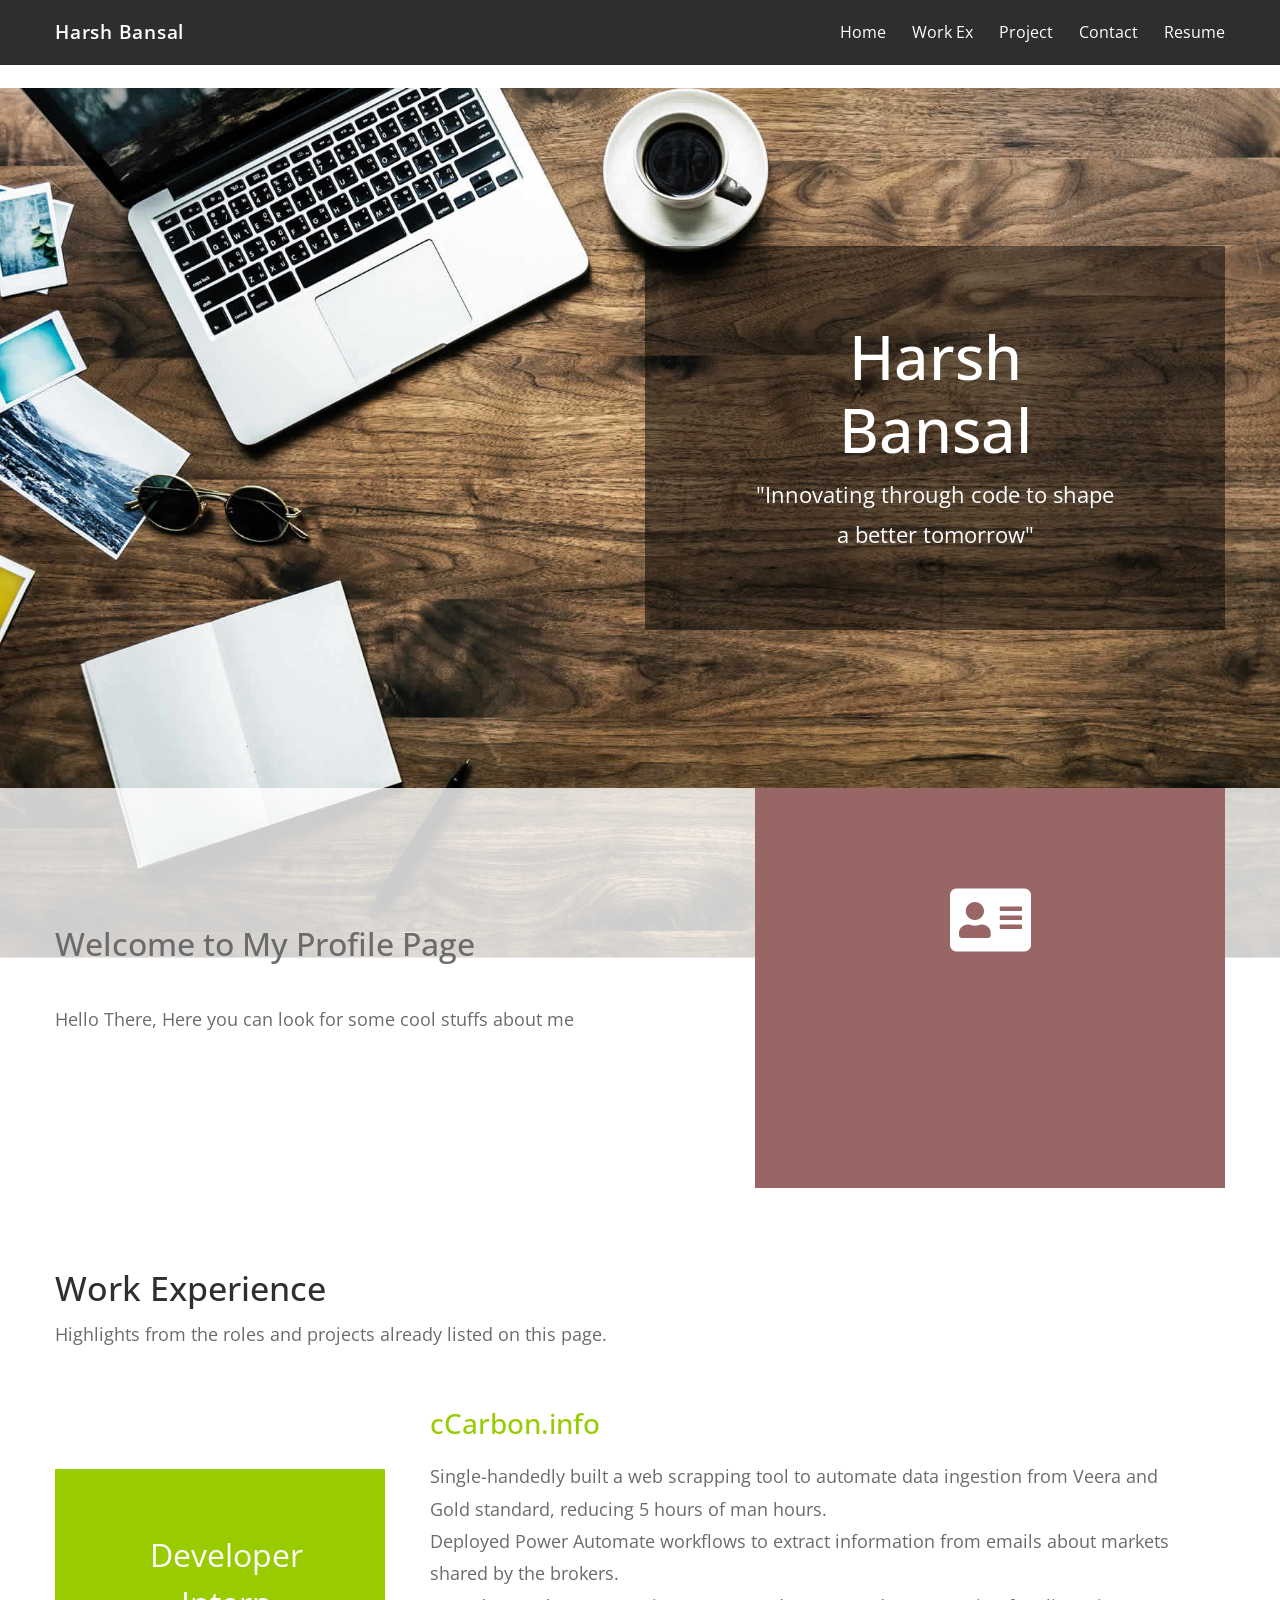
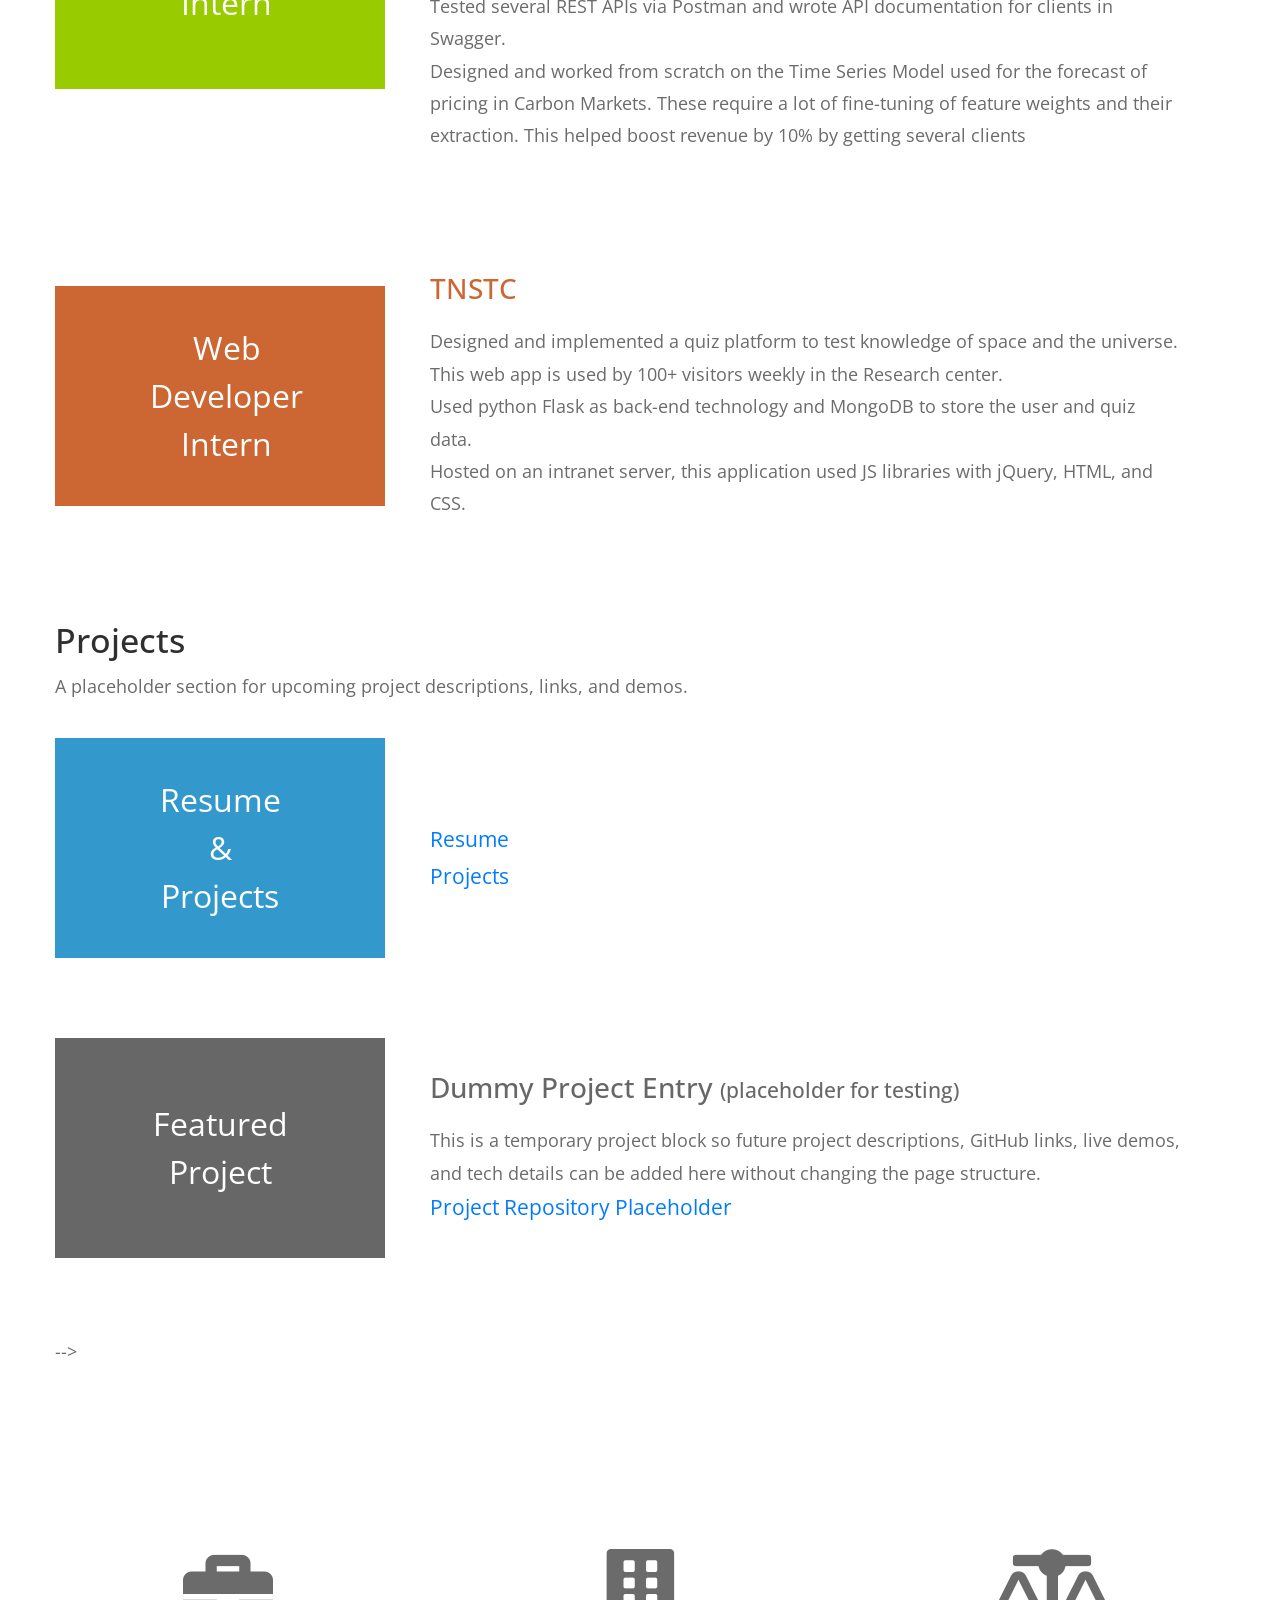
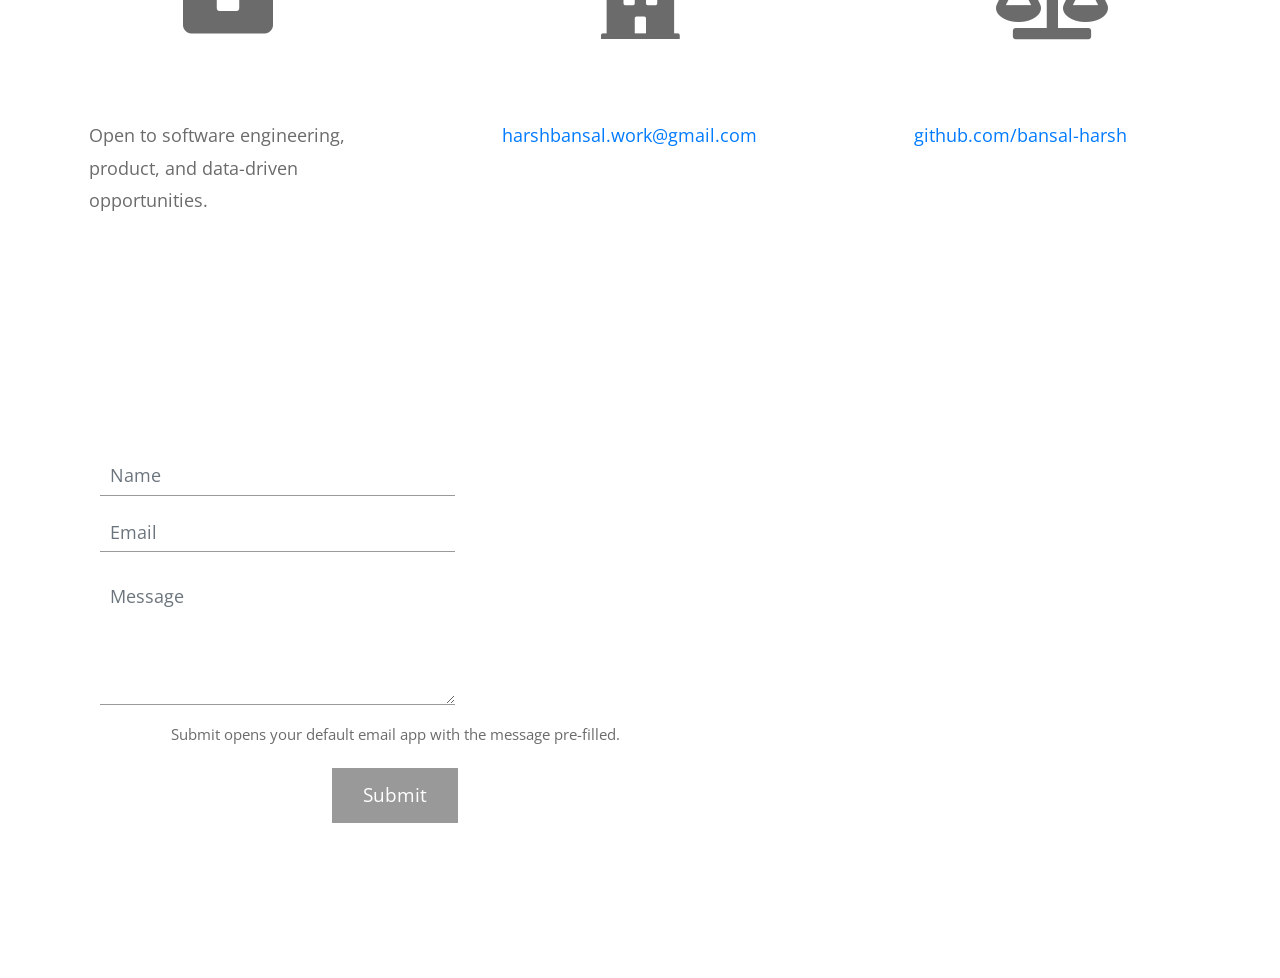
==== commit d7ac96bb: "Update portfolio navigation and contact section" ====
--- a/index.html
+++ b/index.html
@@ -14,11 +14,27 @@
 Mini Profile Template
 https://templatemo.com/tm-530-mini-profile
 -->
-  </head>
-  <body>
-    <!-- Welcome Section -->
-    <section id="tmWelcome" class="parallax-window" data-parallax="scroll" data-image-src="img/mini-profile-bg-01.jpg">
-      <div class="container-fluid tm-brand-container-outer">
+  </head>
+  <body>
+    <nav class="tm-navbar">
+      <div class="container-fluid tm-navbar-inner">
+        <a class="tm-navbar-brand" href="#tmWelcome">Harsh Bansal</a>
+        <div class="tm-navbar-links">
+          <a href="#tmWelcome">Home</a>
+          <a href="#tmWorkEx">Work Ex</a>
+          <a href="#tmProjects">Project</a>
+          <a href="#tmContact">Contact</a>
+          <a
+            href="https://drive.google.com/file/d/1t3QxnvabBnIQQhbKx8zYkX2XHHWM7RHx/view?usp=sharing"
+            target="_blank"
+            rel="noreferrer"
+          >Resume</a>
+        </div>
+      </div>
+    </nav>
+    <!-- Welcome Section -->
+    <section id="tmWelcome" class="parallax-window" data-parallax="scroll" data-image-src="img/mini-profile-bg-01.jpg">
+      <div class="container-fluid tm-brand-container-outer">
         <div class="row">
           <div class="col-12">
             <!-- Logo Area -->
@@ -61,13 +77,18 @@
     <!-- End Welcome section -->
 
     <!-- Portfolio section -->
-    <section id="tmPortfolio">
-      <div class="container-fluid">
-        <div class="row">
-          <div class="col-12">
-            <div class="tm-portfolio-item">
-              <div class="tm-portfolio-name text-white tm-bg-green">
-                Developer Intern
+    <section id="tmPortfolio">
+      <div class="container-fluid">
+        <div id="tmWorkEx" class="tm-section-anchor"></div>
+        <div class="row">
+          <div class="col-12">
+            <div class="tm-section-heading">
+              <h2>Work Experience</h2>
+              <p>Highlights from the roles and projects already listed on this page.</p>
+            </div>
+            <div class="tm-portfolio-item">
+              <div class="tm-portfolio-name text-white tm-bg-green">
+                Developer Intern
               </div>
               <div class="tm-portfolio-description">
                 <h3 class="tm-text-green">
@@ -106,12 +127,17 @@
 
 
                 </p>
-              </div>
-            </div>
-
-            <div class="tm-portfolio-item">
-              <div class="tm-portfolio-name text-white tm-bg-blue">
-                <!-- Graphic Designer -->
+              </div>
+            </div>
+
+            <div id="tmProjects" class="tm-section-anchor"></div>
+            <div class="tm-section-heading">
+              <h2>Projects</h2>
+              <p>A placeholder section for upcoming project descriptions, links, and demos.</p>
+            </div>
+            <div class="tm-portfolio-item">
+              <div class="tm-portfolio-name text-white tm-bg-blue">
+                <!-- Graphic Designer -->
                 Resume &</br>
                 Projects
               </div>
@@ -128,13 +154,30 @@
             
                 <a href="https://drive.google.com/file/d/1t3QxnvabBnIQQhbKx8zYkX2XHHWM7RHx/view?usp=sharing" class="mb-0"><span class="tm-title-small">Resume</span></a>
                 </br>
-                <a href="https://github.com/bansal-harsh/Projects" class="mb-0"><span class="tm-title-small">Projects</span></a>
-                </p>
-              </div>
-            </div>
-
-            <!-- <div class="tm-portfolio-item">
-              <div class="tm-portfolio-name text-white tm-bg-dark-gray">
+                <a href="https://github.com/bansal-harsh/Projects" class="mb-0"><span class="tm-title-small">Projects</span></a>
+                </p>
+              </div>
+            </div>
+
+            <div class="tm-portfolio-item">
+              <div class="tm-portfolio-name text-white tm-bg-dark-gray">
+                Featured Project
+              </div>
+              <div class="tm-portfolio-description">
+                <h3 class="tm-text-dark-gray">
+                  Dummy Project Entry
+                  <span class="tm-title-small">(placeholder for testing)</span>
+                </h3>
+                <p class="mb-0">
+                  This is a temporary project block so future project descriptions, GitHub links, live demos, and tech details can be added here without changing the page structure.
+                  </br>
+                  <a href="https://github.com/bansal-harsh/Projects" class="mb-0" target="_blank" rel="noreferrer"><span class="tm-title-small">Project Repository Placeholder</span></a>
+                </p>
+              </div>
+            </div>
+
+            <!-- <div class="tm-portfolio-item">
+              <div class="tm-portfolio-name text-white tm-bg-dark-gray">
                 Design School
               </div>
               <div class="tm-portfolio-description">
@@ -163,40 +206,37 @@
         <div class="row">
           <div class="col-12">
             <div class="tm-contact-items-container">
-              <div class="tm-contact-item">
-                <i class="fas fa-5x fa-briefcase tm-contact-item-icon"></i>
-                <p class="mb-0">
-                  <!-- Quisque venenatis viverra ultrices. Lorem ipsum dolor sit
-                  amet. Nullam sit amet tempor nisl. -->
-                  
-                </p>
-              </div>
-              <div class="tm-contact-item">
-                <i class="fas fa-5x fa-building tm-contact-item-icon"></i>
-                <p class="mb-0">
-                  <!-- You can absolutely feel free to use Mini Profile for your web page or any usage for your website. -->
-                
-                </p>
-              </div>
-
-              <div class="tm-contact-item">
-                <i class="fas fa-5x fa-balance-scale tm-contact-item-icon"></i>
-                <p class="mb-0">
-                  <!-- You are NOT allowed to re-distribute this template in any download website. Else, it is illegal action. -->
-                </p>
-              </div>
-            </div>
+              <div class="tm-contact-item">
+                <i class="fas fa-5x fa-briefcase tm-contact-item-icon"></i>
+                <p class="mb-0">
+                  Open to software engineering, product, and data-driven opportunities.
+                </p>
+              </div>
+              <div class="tm-contact-item">
+                <i class="fas fa-5x fa-building tm-contact-item-icon"></i>
+                <p class="mb-0">
+                  <a href="mailto:harshbansal.work@gmail.com">harshbansal.work@gmail.com</a>
+                </p>
+              </div>
+
+              <div class="tm-contact-item">
+                <i class="fas fa-5x fa-balance-scale tm-contact-item-icon"></i>
+                <p class="mb-0">
+                  <a href="https://github.com/bansal-harsh" target="_blank" rel="noreferrer">github.com/bansal-harsh</a>
+                </p>
+              </div>
+            </div>
           </div>
         </div>
 
         <div class="row">
           <div class="col-12">
-            <form
-              action="index.html"
-              method="POST"
-              id="tmContactForm"
-              class="tm-bg-white-transparent"
-            >
+            <form
+              action="#"
+              method="GET"
+              id="tmContactForm"
+              class="tm-bg-white-transparent"
+            >
               <div class="form-group">
                 <input
                   type="text"
@@ -227,10 +267,13 @@
                   required
                 ></textarea>
               </div>
-              <div class="text-center">
-                <button
-                  type="submit"
-                  class="btn tm-btn-submit rounded-0 text-white"
+              <div class="text-center">
+                <p id="tmContactNote" class="tm-contact-note">
+                  Submit opens your default email app with the message pre-filled.
+                </p>
+                <button
+                  type="submit"
+                  class="btn tm-btn-submit rounded-0 text-white"
                 >
                   Submit
                 </button>
@@ -274,12 +317,32 @@
         });
       }
 
-      $(function() {
-        setBrandMarginTop();
-        detectMsBrowser();
-
-        // Handle window resize event
-        $(window).resize(function() {
+      $(function() {
+        setBrandMarginTop();
+        detectMsBrowser();
+
+        $("#tmContactForm").on("submit", function(event) {
+          event.preventDefault();
+
+          var name = $("#contact_name").val().trim();
+          var email = $("#contact_email").val().trim();
+          var message = $("#contact_message").val().trim();
+          var subject = encodeURIComponent("Portfolio contact from " + name);
+          var body = encodeURIComponent(
+            "Name: " +
+              name +
+              "\nEmail: " +
+              email +
+              "\n\nMessage:\n" +
+              message
+          );
+
+          window.location.href =
+            "mailto:harshbansal.work@gmail.com?subject=" + subject + "&body=" + body;
+        });
+
+        // Handle window resize event
+        $(window).resize(function() {
           setBrandMarginTop();
         });
       });
--- a/css/templatemo-style.css
+++ b/css/templatemo-style.css
@@ -22,13 +22,14 @@
   scroll-behavior: smooth;
 }
 
-body {
-  font-family: "Open Sans", Arial, Helvetica, sans-serif;
-  font-size: 18px;
-  font-weight: 400;
-  color: #6b6b6b;
-  overflow-x: hidden;
-}
+body {
+  font-family: "Open Sans", Arial, Helvetica, sans-serif;
+  font-size: 18px;
+  font-weight: 400;
+  color: #6b6b6b;
+  overflow-x: hidden;
+  padding-top: 88px;
+}
 
 a,
 button {
@@ -39,9 +40,53 @@
   text-decoration: none;
 }
 
-.container-fluid {
-  max-width: 1200px;
-}
+.container-fluid {
+  max-width: 1200px;
+}
+
+.tm-navbar {
+  position: fixed;
+  top: 0;
+  left: 0;
+  width: 100%;
+  z-index: 1000;
+  background-color: rgba(0, 0, 0, 0.82);
+  backdrop-filter: blur(10px);
+}
+
+.tm-navbar-inner {
+  display: flex;
+  align-items: center;
+  justify-content: space-between;
+  padding-top: 18px;
+  padding-bottom: 18px;
+}
+
+.tm-navbar-brand,
+.tm-navbar-links a {
+  color: white;
+}
+
+.tm-navbar-brand {
+  font-size: 1.2rem;
+  font-weight: 600;
+  letter-spacing: 0.04em;
+}
+
+.tm-navbar-links {
+  display: flex;
+  align-items: center;
+  gap: 26px;
+}
+
+.tm-navbar-links a {
+  font-size: 1rem;
+}
+
+.tm-navbar-links a:hover,
+.tm-navbar-brand:hover {
+  color: #98cb00;
+}
 
 .tm-bg-black-transparent {
   background-color: rgba(0, 0, 0, 0.5);
@@ -148,9 +193,28 @@
   Portfolio section
 */
 
-#tmPortfolio {
-  padding-top: 80px;
-}
+#tmPortfolio {
+  padding-top: 80px;
+}
+
+.tm-section-anchor {
+  position: relative;
+  top: -110px;
+}
+
+.tm-section-heading {
+  margin-bottom: 36px;
+}
+
+.tm-section-heading h2 {
+  color: #2f2f2f;
+  font-size: 2.1rem;
+  margin-bottom: 10px;
+}
+
+.tm-section-heading p {
+  margin-bottom: 0;
+}
 
 .tm-portfolio-item {
   display: flex;
@@ -263,10 +327,15 @@
   font-size: 1.2rem;
 }
 
-.tm-btn-submit:focus,
-.tm-btn-submit:hover {
-  background-color: #676767;
-}
+.tm-btn-submit:focus,
+.tm-btn-submit:hover {
+  background-color: #676767;
+}
+
+.tm-contact-note {
+  font-size: 0.95rem;
+  margin-bottom: 20px;
+}
 
 .tm-copyright-text {
   margin-bottom: 30px;
@@ -282,10 +351,25 @@
   }
 }
 
-@media (max-width: 991px) {
-  .tm-contact-items-container {
-    flex-direction: column;
-  }
+@media (max-width: 991px) {
+  body {
+    padding-top: 118px;
+  }
+
+  .tm-navbar-inner {
+    flex-direction: column;
+    gap: 14px;
+  }
+
+  .tm-navbar-links {
+    flex-wrap: wrap;
+    justify-content: center;
+    gap: 14px 20px;
+  }
+
+  .tm-contact-items-container {
+    flex-direction: column;
+  }
 
   .tm-contact-item {
     width: auto;
@@ -307,10 +391,18 @@
   }
 }
 
-@media (max-width: 730px) {
-  .tm-portfolio-item {
-    flex-direction: column;
-  }
+@media (max-width: 730px) {
+  body {
+    padding-top: 132px;
+  }
+
+  .tm-section-heading h2 {
+    font-size: 1.8rem;
+  }
+
+  .tm-portfolio-item {
+    flex-direction: column;
+  }
 
   .tm-portfolio-name {
     justify-content: center;
@@ -326,11 +418,15 @@
   }
 }
 
-@media (max-width: 572px) {
-  .tm-brand-container {
-    padding: 45px;
-  }
-}
+@media (max-width: 572px) {
+  .tm-brand-container {
+    padding: 45px;
+  }
+
+  body {
+    padding-top: 156px;
+  }
+}
 
 @media (max-width: 443px) {
   .tm-brand-name {
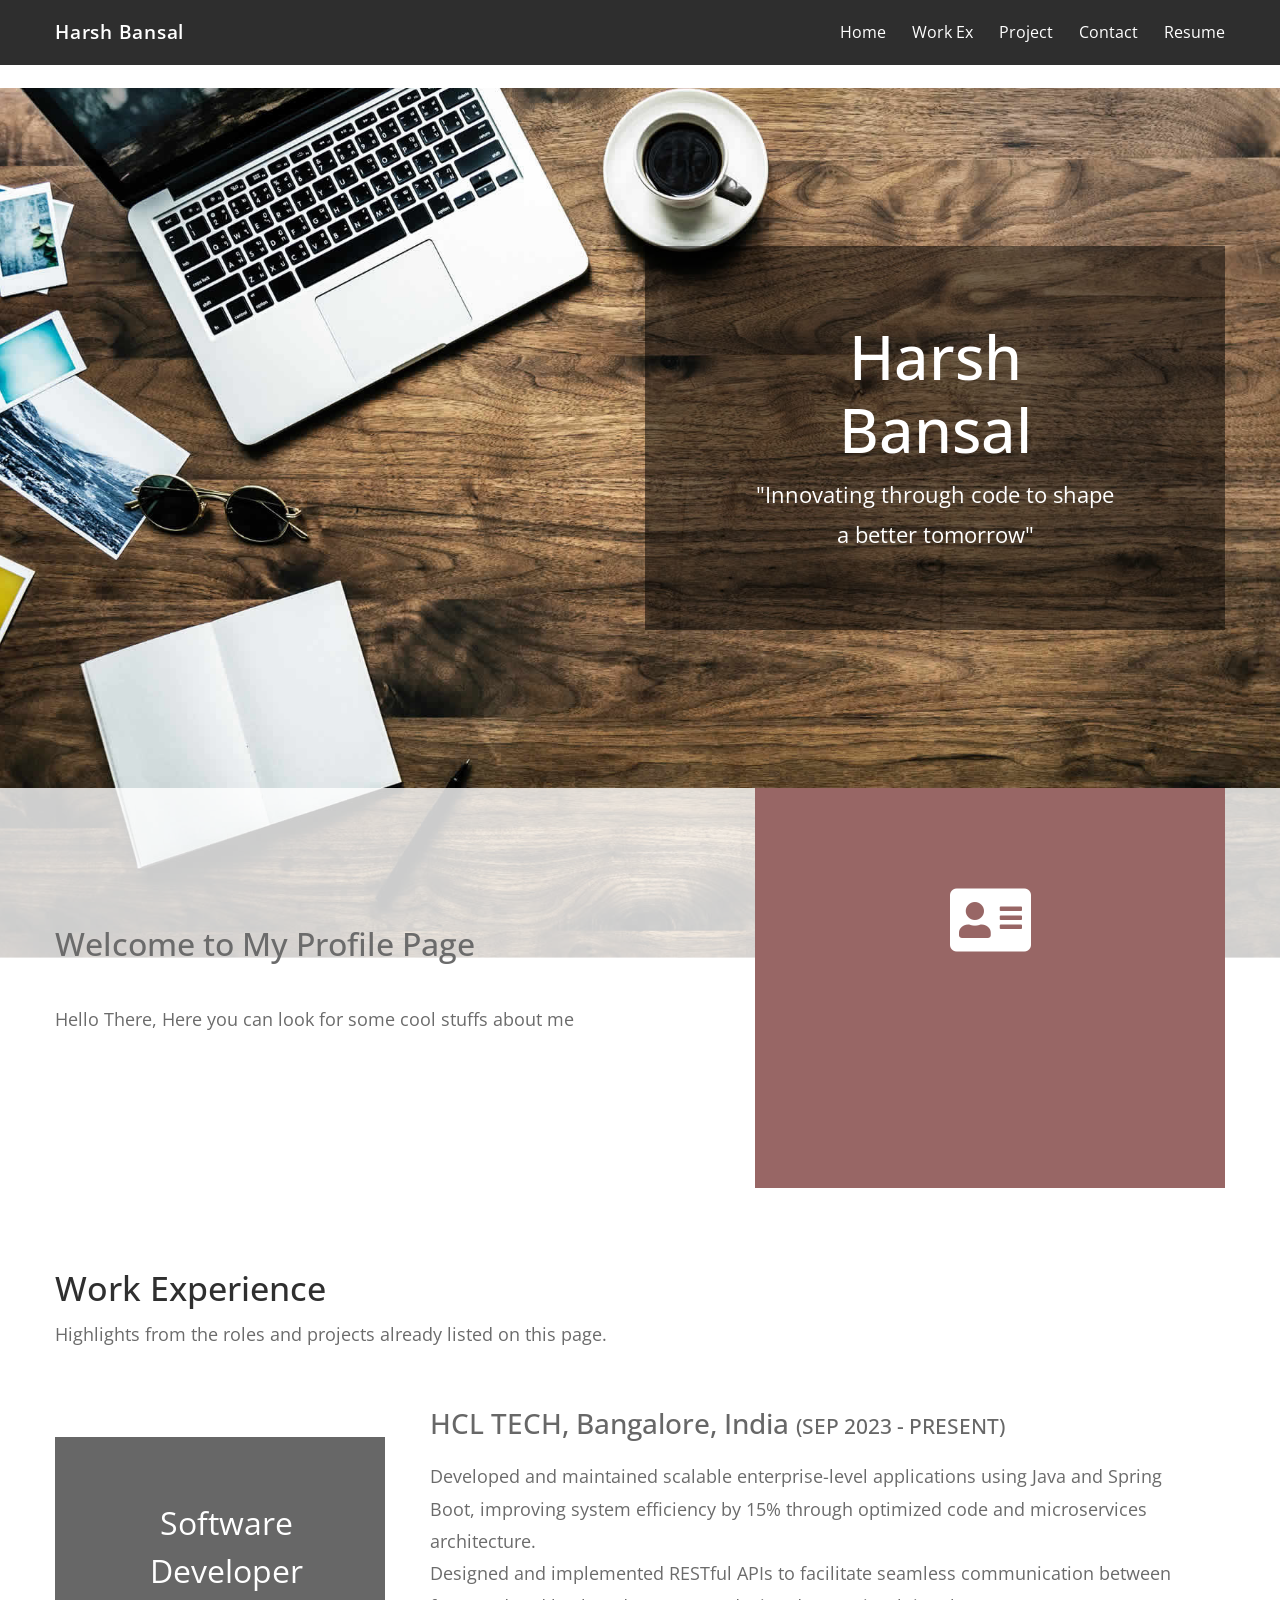
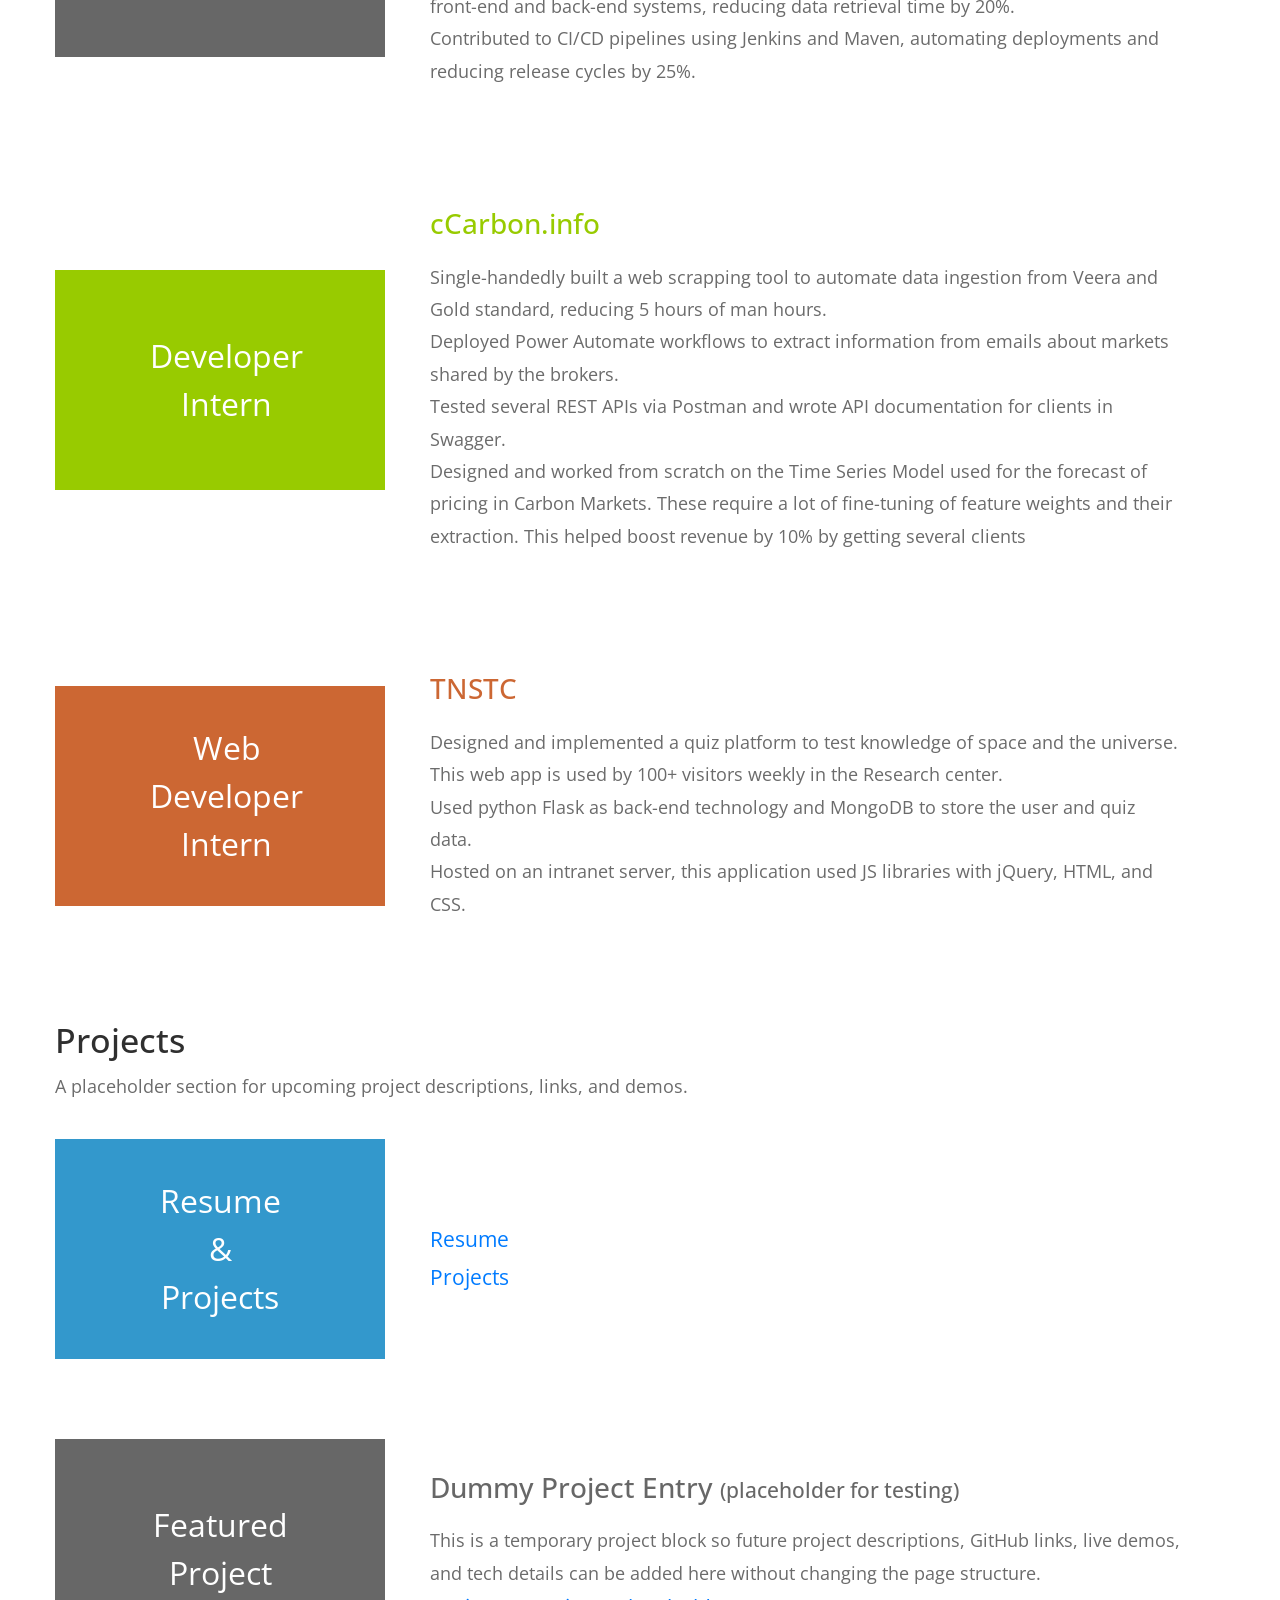
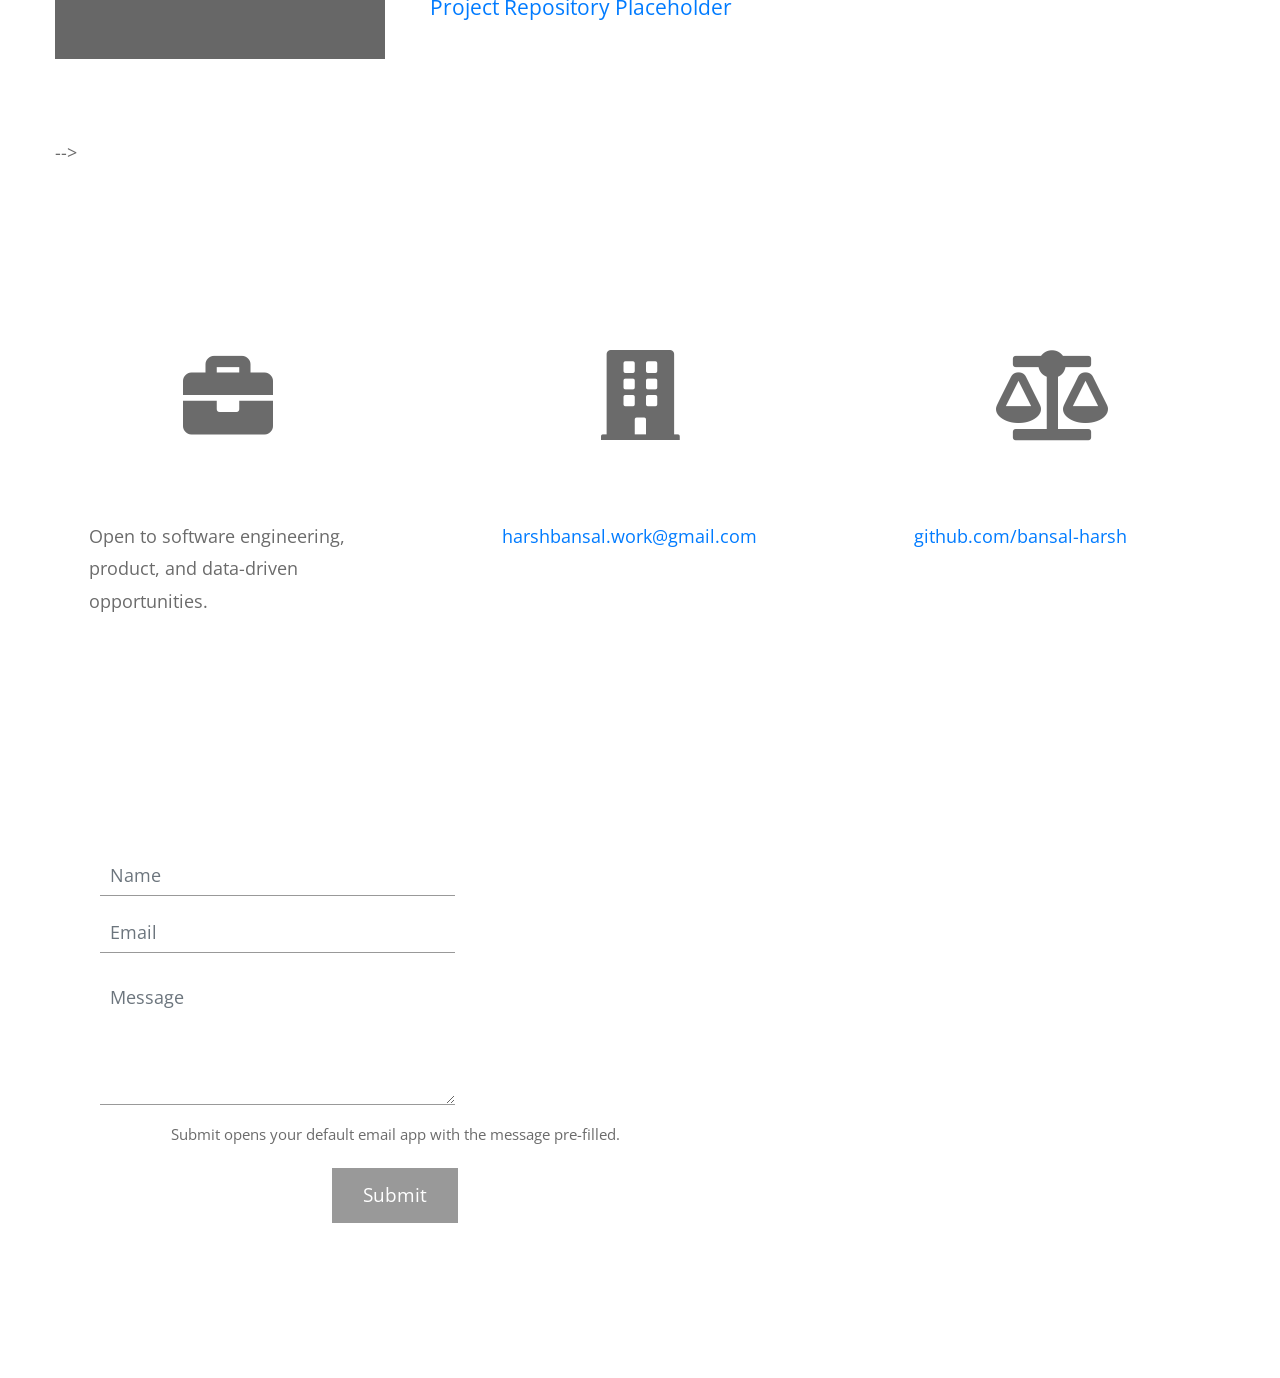
==== commit 9c94f6a2: "Add HCL Tech work experience" ====
--- a/index.html
+++ b/index.html
@@ -87,9 +87,25 @@
               <p>Highlights from the roles and projects already listed on this page.</p>
             </div>
             <div class="tm-portfolio-item">
+              <div class="tm-portfolio-name text-white tm-bg-dark-gray">
+                Software Developer
+              </div>
+              <div class="tm-portfolio-description">
+                <h3 class="tm-text-dark-gray">
+                  HCL TECH, Bangalore, India
+                  <span class="tm-title-small">(SEP 2023 - PRESENT)</span>
+                </h3>
+                <p class="mb-0">
+                  Developed and maintained scalable enterprise-level applications using Java and Spring Boot, improving system efficiency by 15% through optimized code and microservices architecture.</br>
+                  Designed and implemented RESTful APIs to facilitate seamless communication between front-end and back-end systems, reducing data retrieval time by 20%.</br>
+                  Contributed to CI/CD pipelines using Jenkins and Maven, automating deployments and reducing release cycles by 25%.
+                </p>
+              </div>
+            </div>
+            <div class="tm-portfolio-item">
               <div class="tm-portfolio-name text-white tm-bg-green">
                 Developer Intern
-              </div>
+              </div>
               <div class="tm-portfolio-description">
                 <h3 class="tm-text-green">
                   cCarbon.info
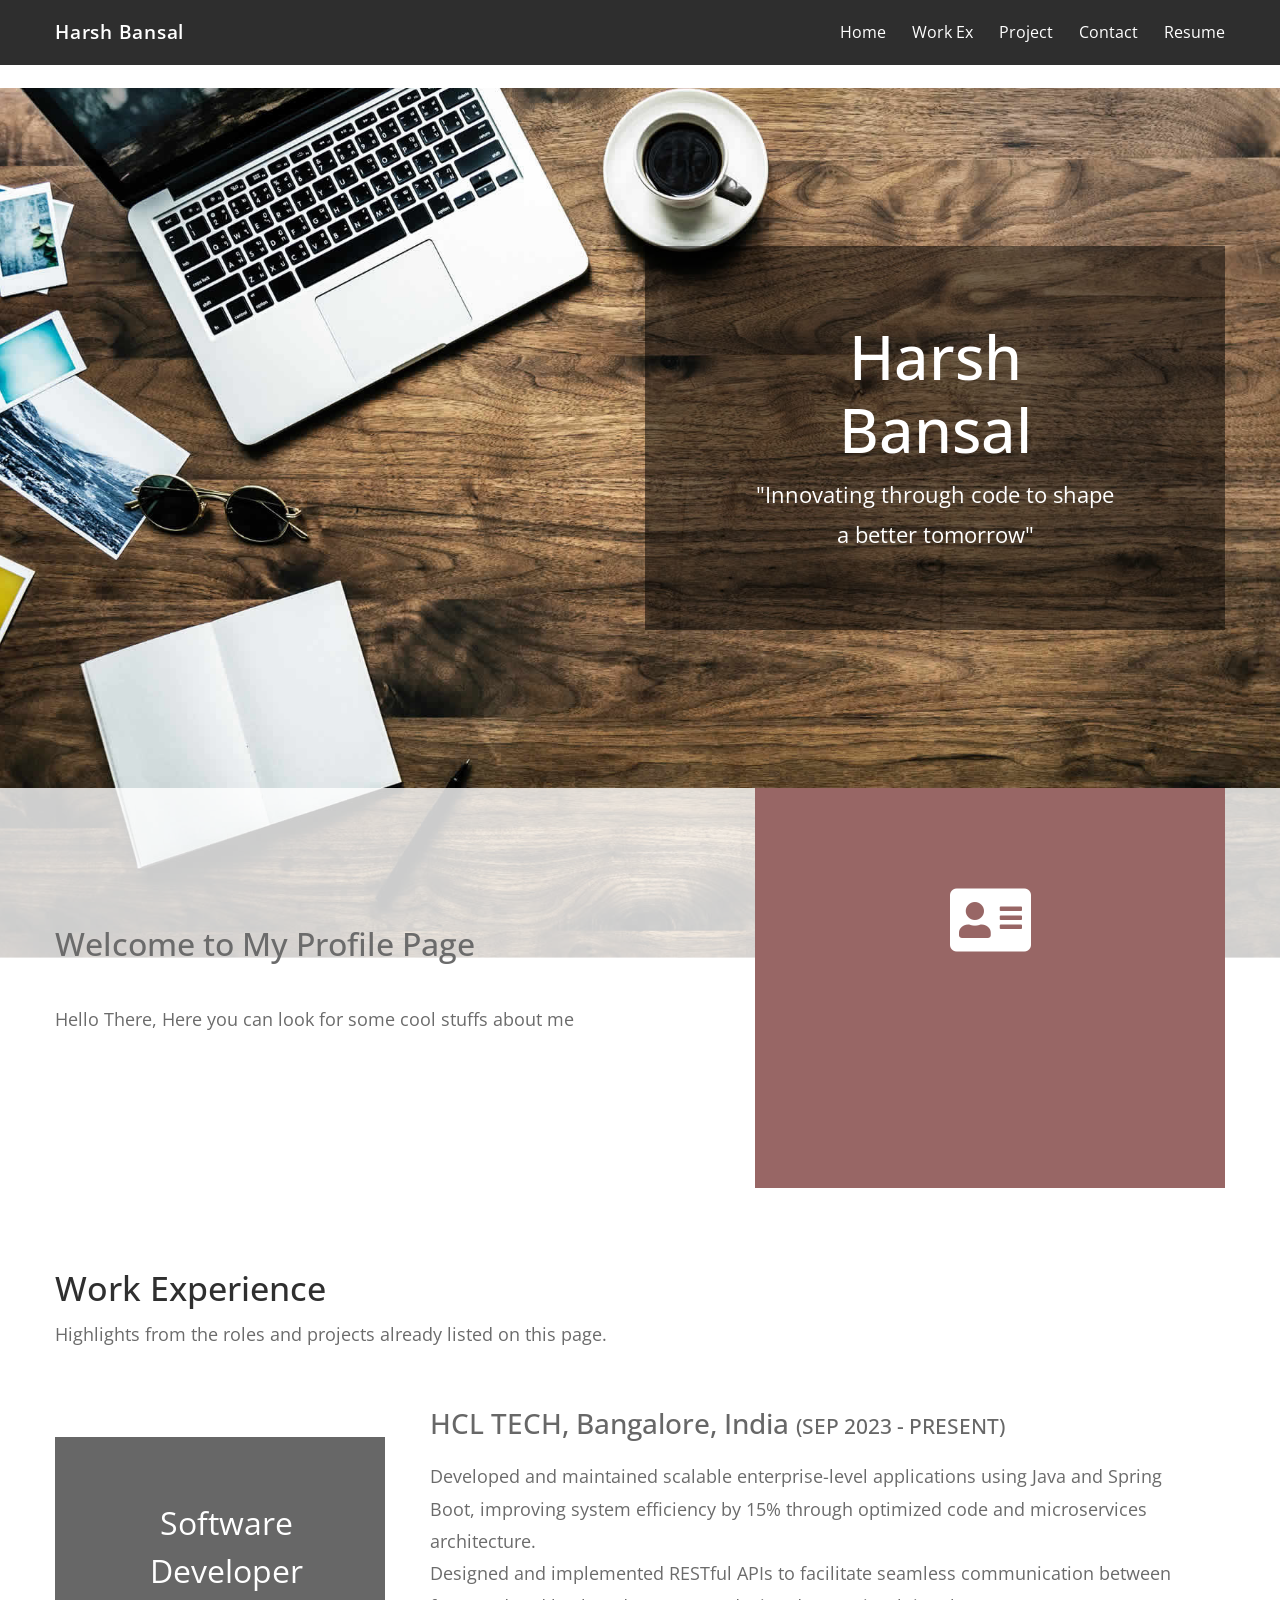
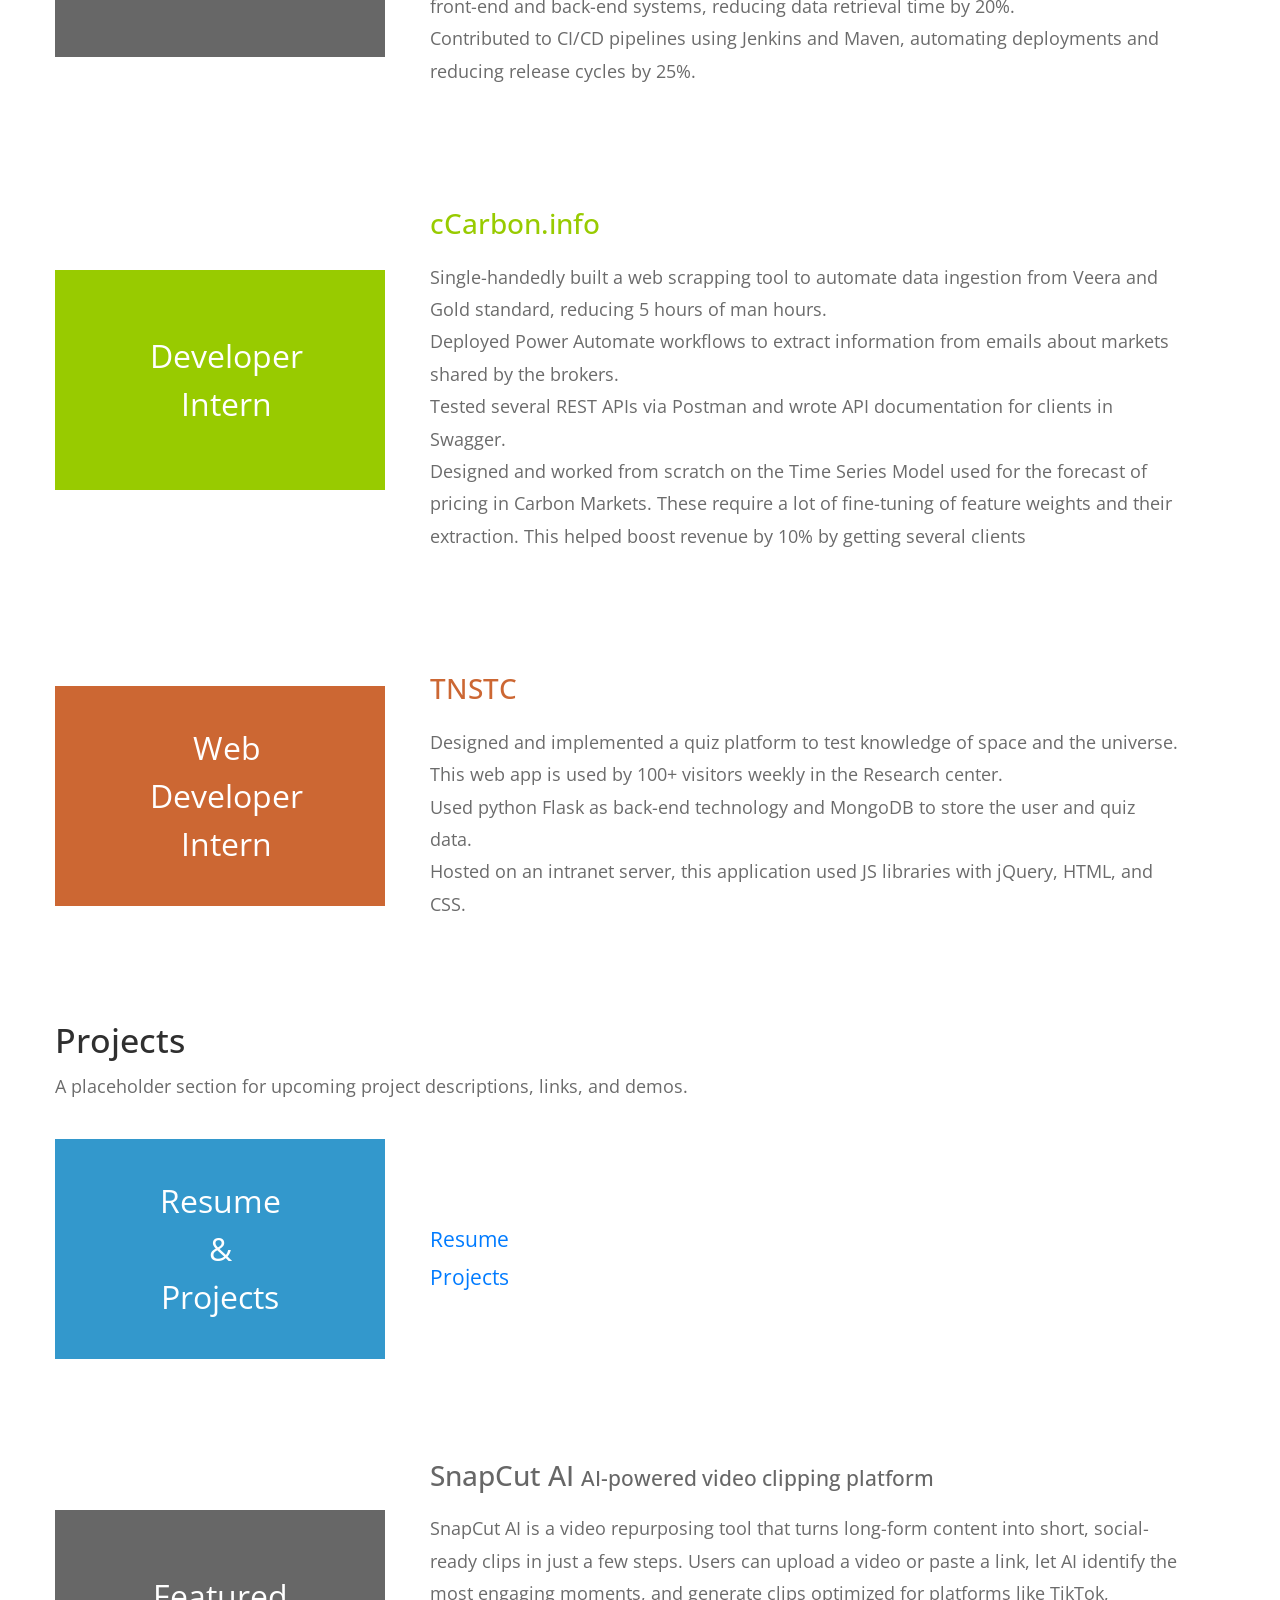
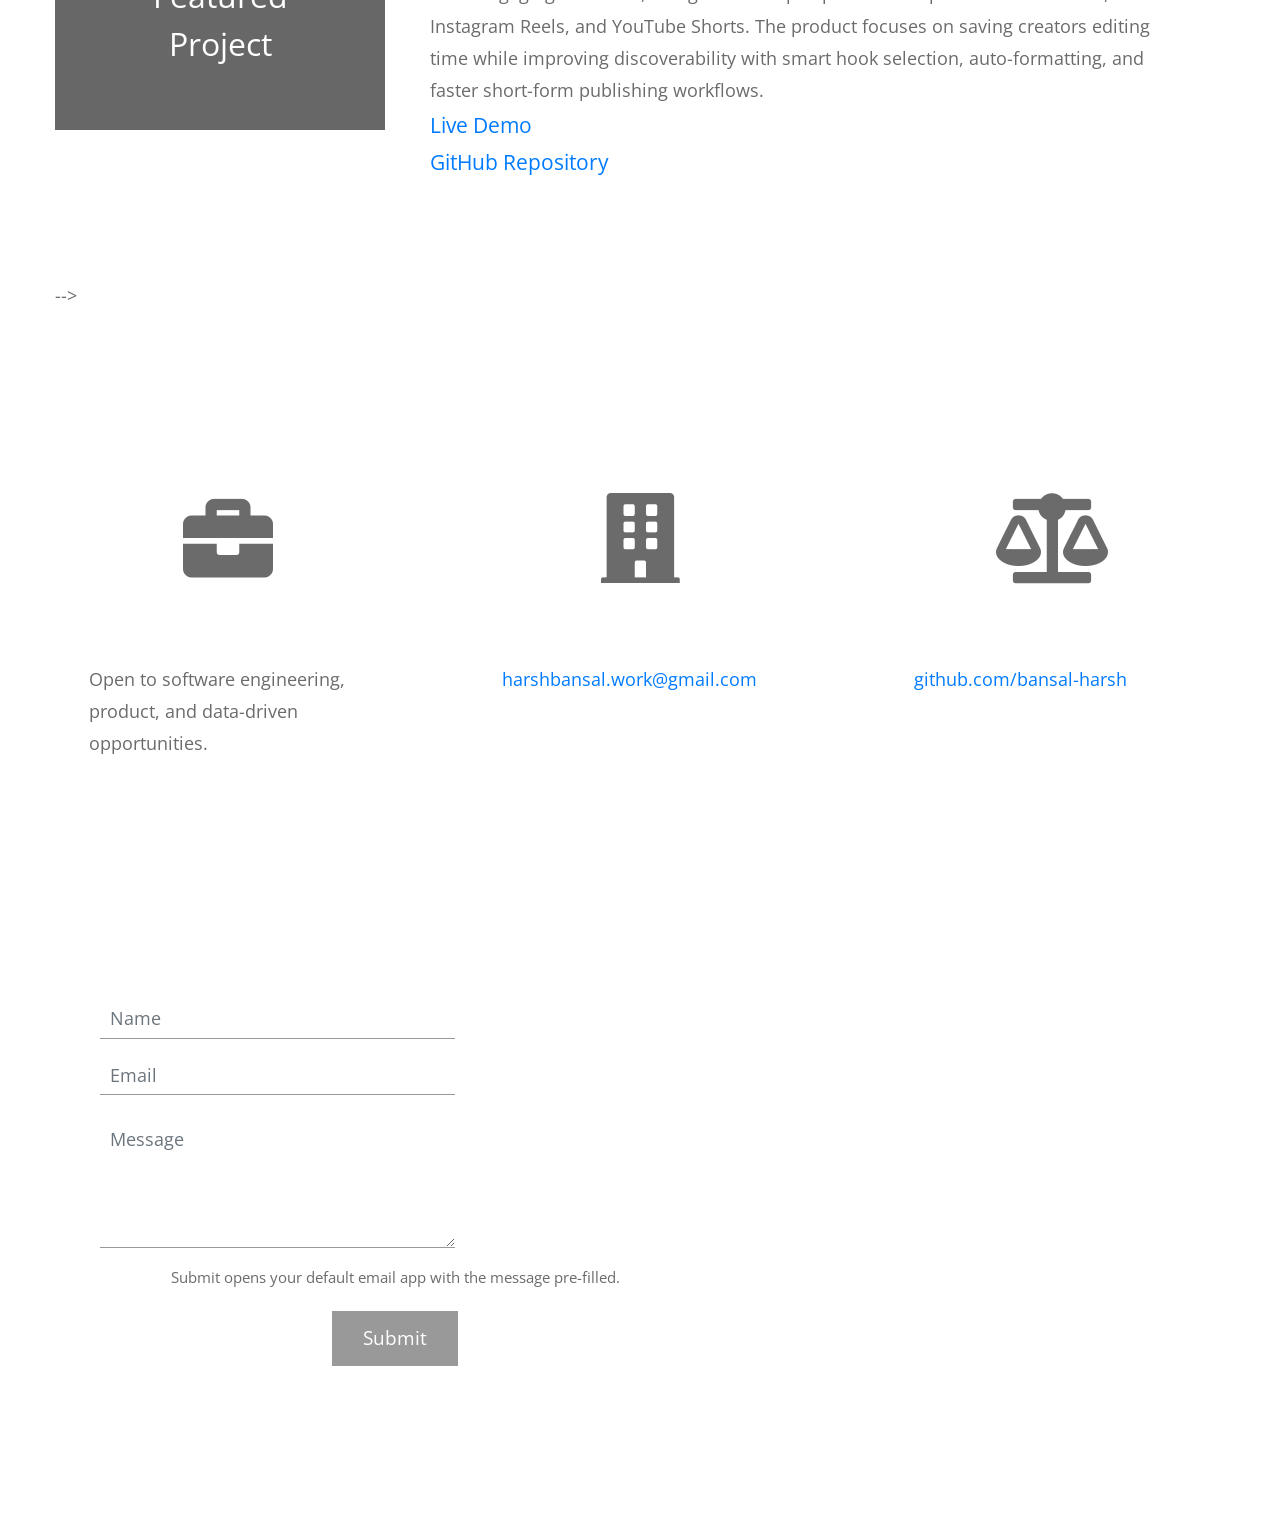
==== commit 728f3782: "Update featured project details" ====
--- a/index.html
+++ b/index.html
@@ -25,7 +25,7 @@
           <a href="#tmProjects">Project</a>
           <a href="#tmContact">Contact</a>
           <a
-            href="https://drive.google.com/file/d/1t3QxnvabBnIQQhbKx8zYkX2XHHWM7RHx/view?usp=sharing"
+            href="https://drive.google.com/file/d/1YVD1NOKoMhyxtFkCwvc_weLm0ESmuIjD/view?usp=sharing"
             target="_blank"
             rel="noreferrer"
           >Resume</a>
@@ -168,7 +168,7 @@
                   ipsum, euismod dignissim dolor convallis ac.
                 </p> -->
             
-                <a href="https://drive.google.com/file/d/1t3QxnvabBnIQQhbKx8zYkX2XHHWM7RHx/view?usp=sharing" class="mb-0"><span class="tm-title-small">Resume</span></a>
+                <a href="https://drive.google.com/file/d/1YVD1NOKoMhyxtFkCwvc_weLm0ESmuIjD/view?usp=sharing" class="mb-0"><span class="tm-title-small">Resume</span></a>
                 </br>
                 <a href="https://github.com/bansal-harsh/Projects" class="mb-0"><span class="tm-title-small">Projects</span></a>
                 </p>
@@ -181,13 +181,15 @@
               </div>
               <div class="tm-portfolio-description">
                 <h3 class="tm-text-dark-gray">
-                  Dummy Project Entry
-                  <span class="tm-title-small">(placeholder for testing)</span>
+                  SnapCut AI
+                  <span class="tm-title-small">AI-powered video clipping platform</span>
                 </h3>
                 <p class="mb-0">
-                  This is a temporary project block so future project descriptions, GitHub links, live demos, and tech details can be added here without changing the page structure.
+                  SnapCut AI is a video repurposing tool that turns long-form content into short, social-ready clips in just a few steps. Users can upload a video or paste a link, let AI identify the most engaging moments, and generate clips optimized for platforms like TikTok, Instagram Reels, and YouTube Shorts. The product focuses on saving creators editing time while improving discoverability with smart hook selection, auto-formatting, and faster short-form publishing workflows.
                   </br>
-                  <a href="https://github.com/bansal-harsh/Projects" class="mb-0" target="_blank" rel="noreferrer"><span class="tm-title-small">Project Repository Placeholder</span></a>
+                  <a href="https://snapcut-ai-jet.vercel.app/" class="mb-0" target="_blank" rel="noreferrer"><span class="tm-title-small">Live Demo</span></a>
+                  </br>
+                  <a href="https://github.com/bansal-harsh/snapcut-ai" class="mb-0" target="_blank" rel="noreferrer"><span class="tm-title-small">GitHub Repository</span></a>
                 </p>
               </div>
             </div>
--- a/css/templatemo-style.css
+++ b/css/templatemo-style.css
@@ -115,15 +115,15 @@
 /*
   Welcome section
 */
-#tmWelcome {
-  position: relative;
-  display: flex;
-  align-items: center;
-}
-
-.tm-brand-container-outer {
-  margin-top: -400px;
-}
+#tmWelcome {
+  position: relative;
+  display: flex;
+  align-items: center;
+}
+
+.tm-brand-container-outer {
+  margin-top: -400px;
+}
 
 .tm-brand-container-inner {
   max-width: 580px;
@@ -142,10 +142,10 @@
   font-size: 1.4rem;
 }
 
-.parallax-window {
-  min-height: 1100px;
-  background: transparent;
-}
+.parallax-window {
+  min-height: 1100px;
+  background: transparent;
+}
 
 #tmContact {
   min-height: 1197px;
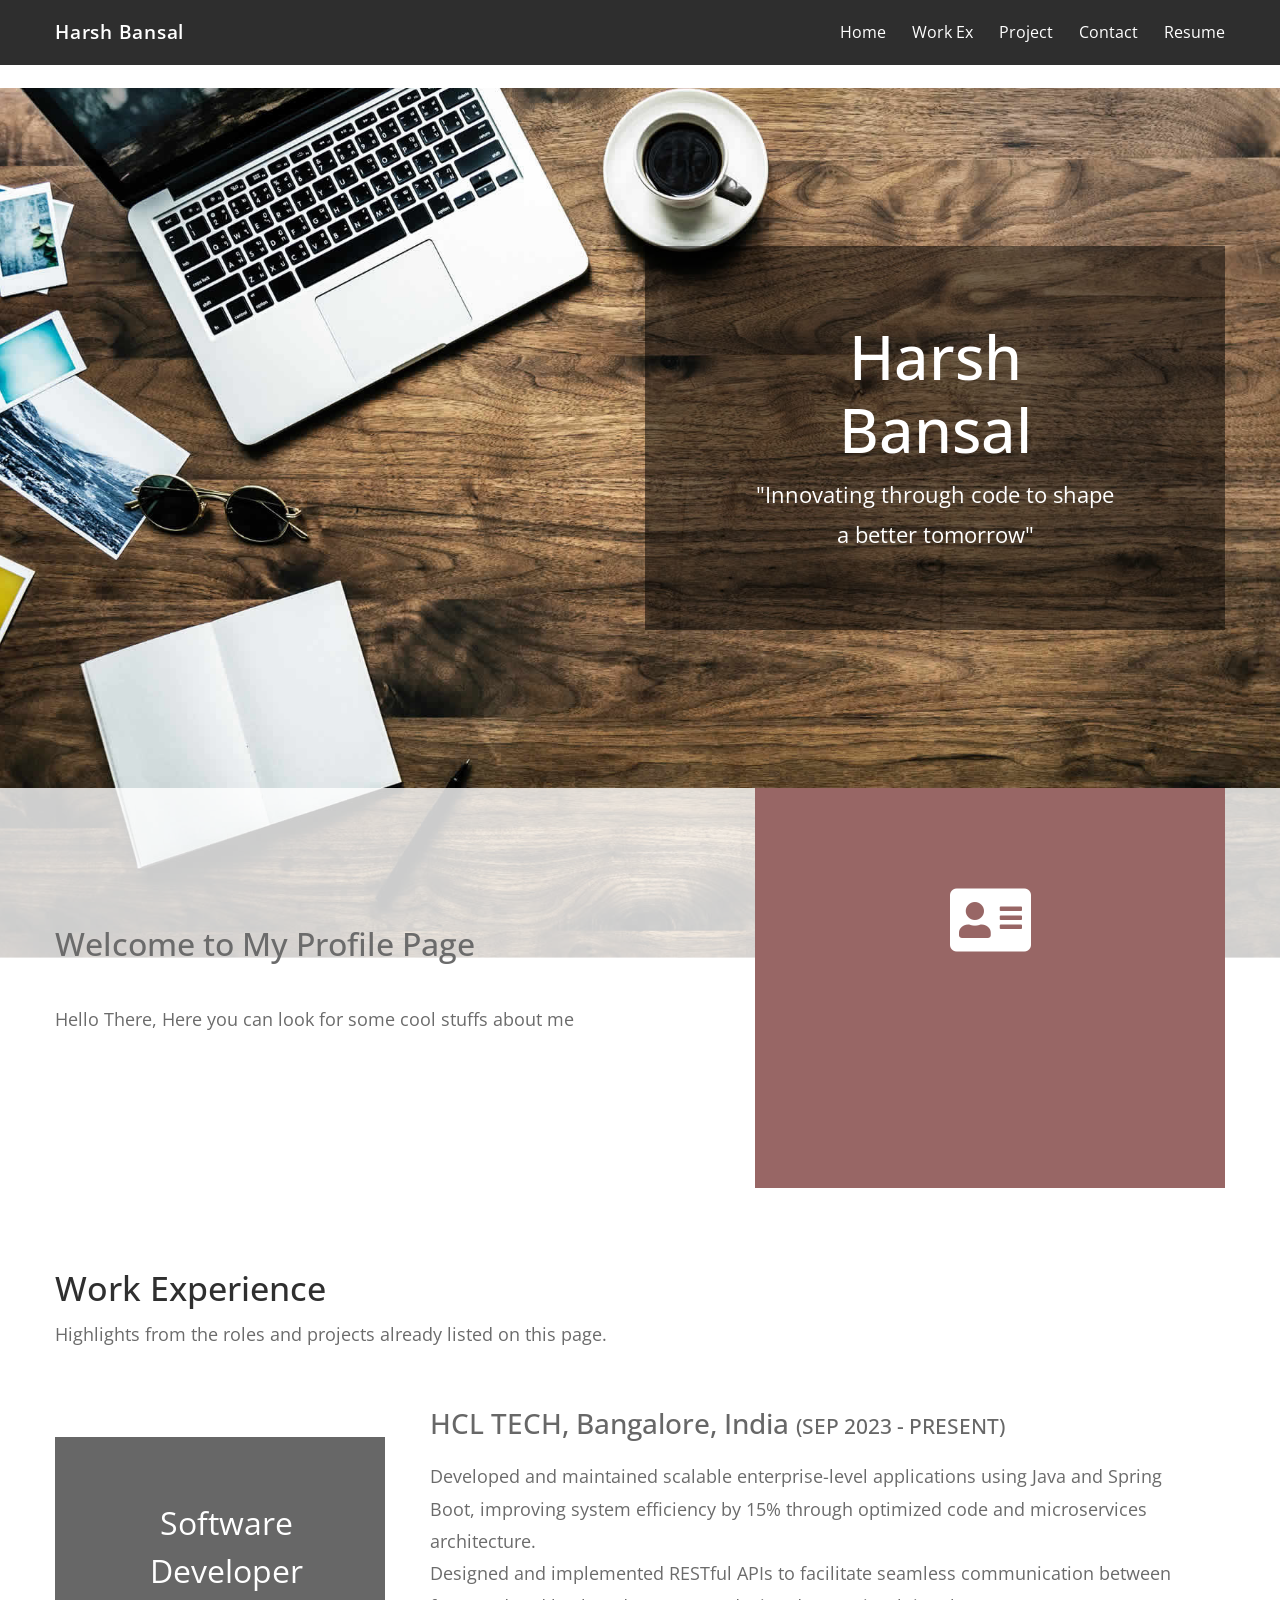
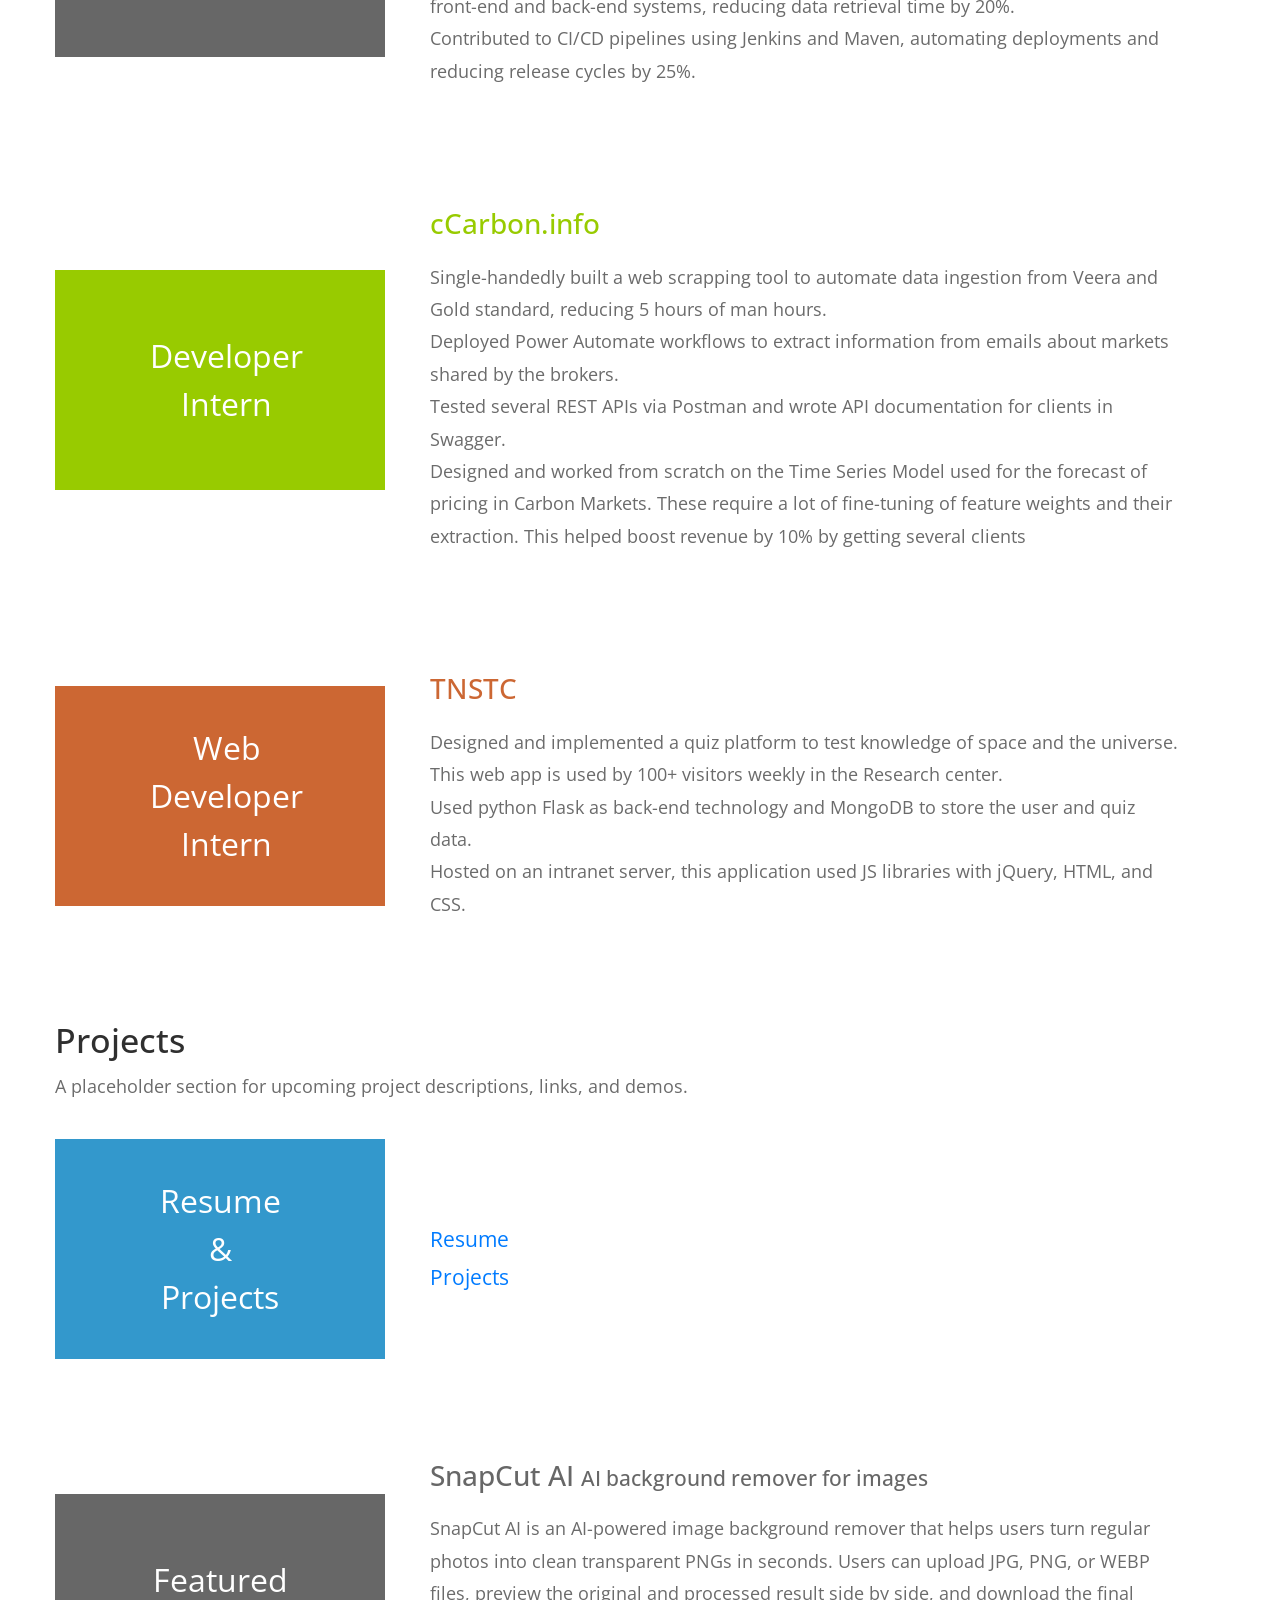
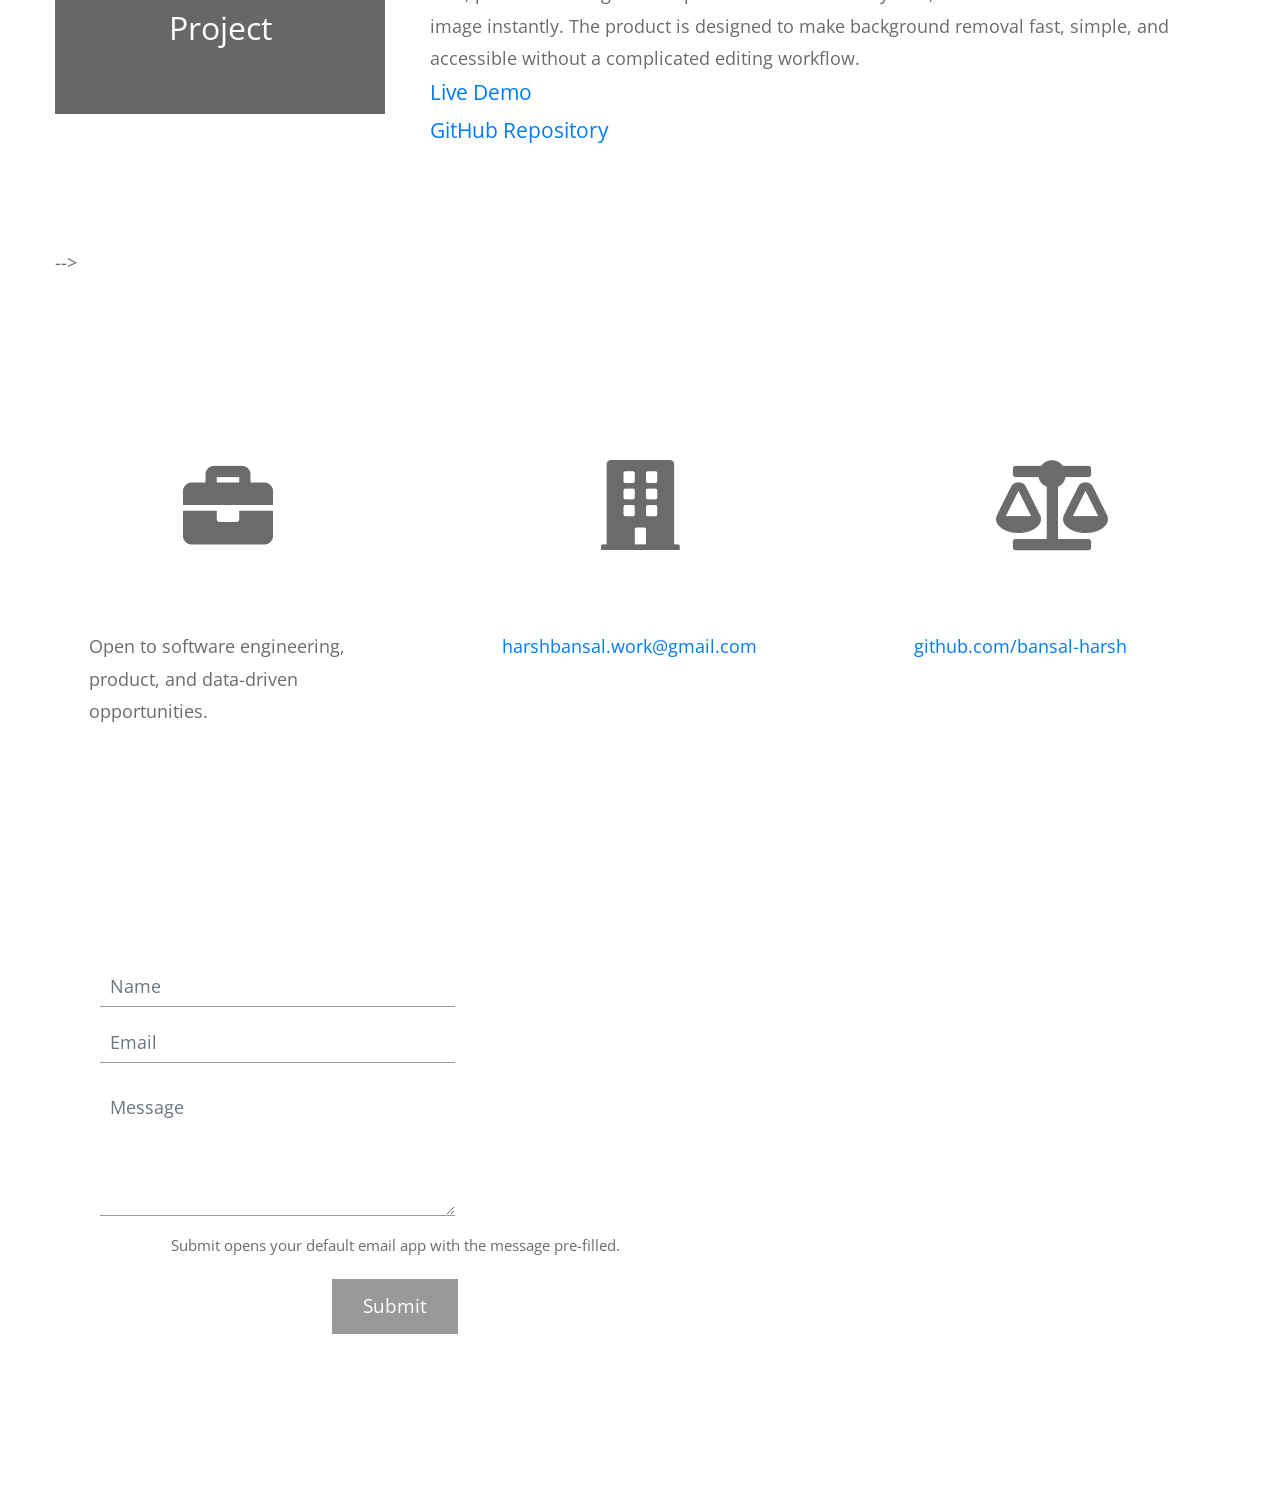
==== commit 5dc81ea7: "Correct SnapCut AI project description" ====
--- a/index.html
+++ b/index.html
@@ -182,10 +182,10 @@
               <div class="tm-portfolio-description">
                 <h3 class="tm-text-dark-gray">
                   SnapCut AI
-                  <span class="tm-title-small">AI-powered video clipping platform</span>
+                  <span class="tm-title-small">AI background remover for images</span>
                 </h3>
                 <p class="mb-0">
-                  SnapCut AI is a video repurposing tool that turns long-form content into short, social-ready clips in just a few steps. Users can upload a video or paste a link, let AI identify the most engaging moments, and generate clips optimized for platforms like TikTok, Instagram Reels, and YouTube Shorts. The product focuses on saving creators editing time while improving discoverability with smart hook selection, auto-formatting, and faster short-form publishing workflows.
+                  SnapCut AI is an AI-powered image background remover that helps users turn regular photos into clean transparent PNGs in seconds. Users can upload JPG, PNG, or WEBP files, preview the original and processed result side by side, and download the final image instantly. The product is designed to make background removal fast, simple, and accessible without a complicated editing workflow.
                   </br>
                   <a href="https://snapcut-ai-jet.vercel.app/" class="mb-0" target="_blank" rel="noreferrer"><span class="tm-title-small">Live Demo</span></a>
                   </br>
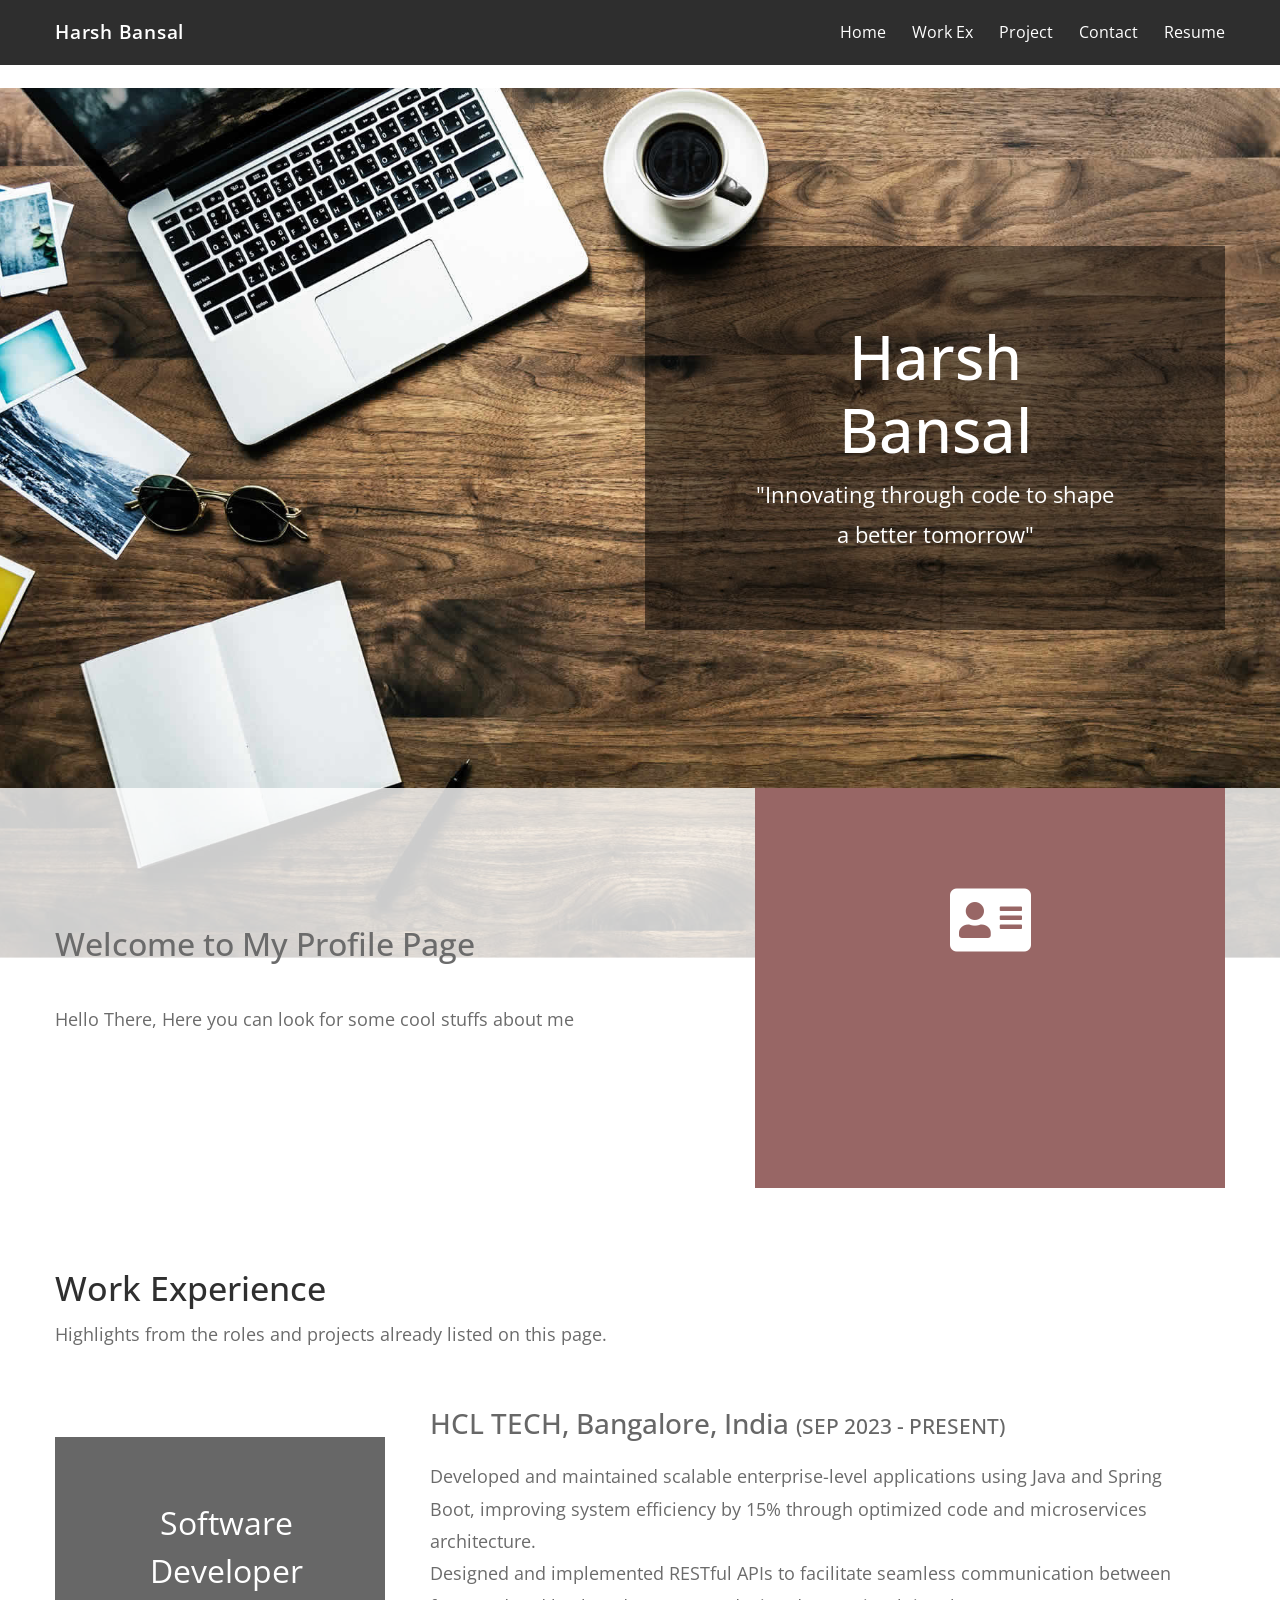
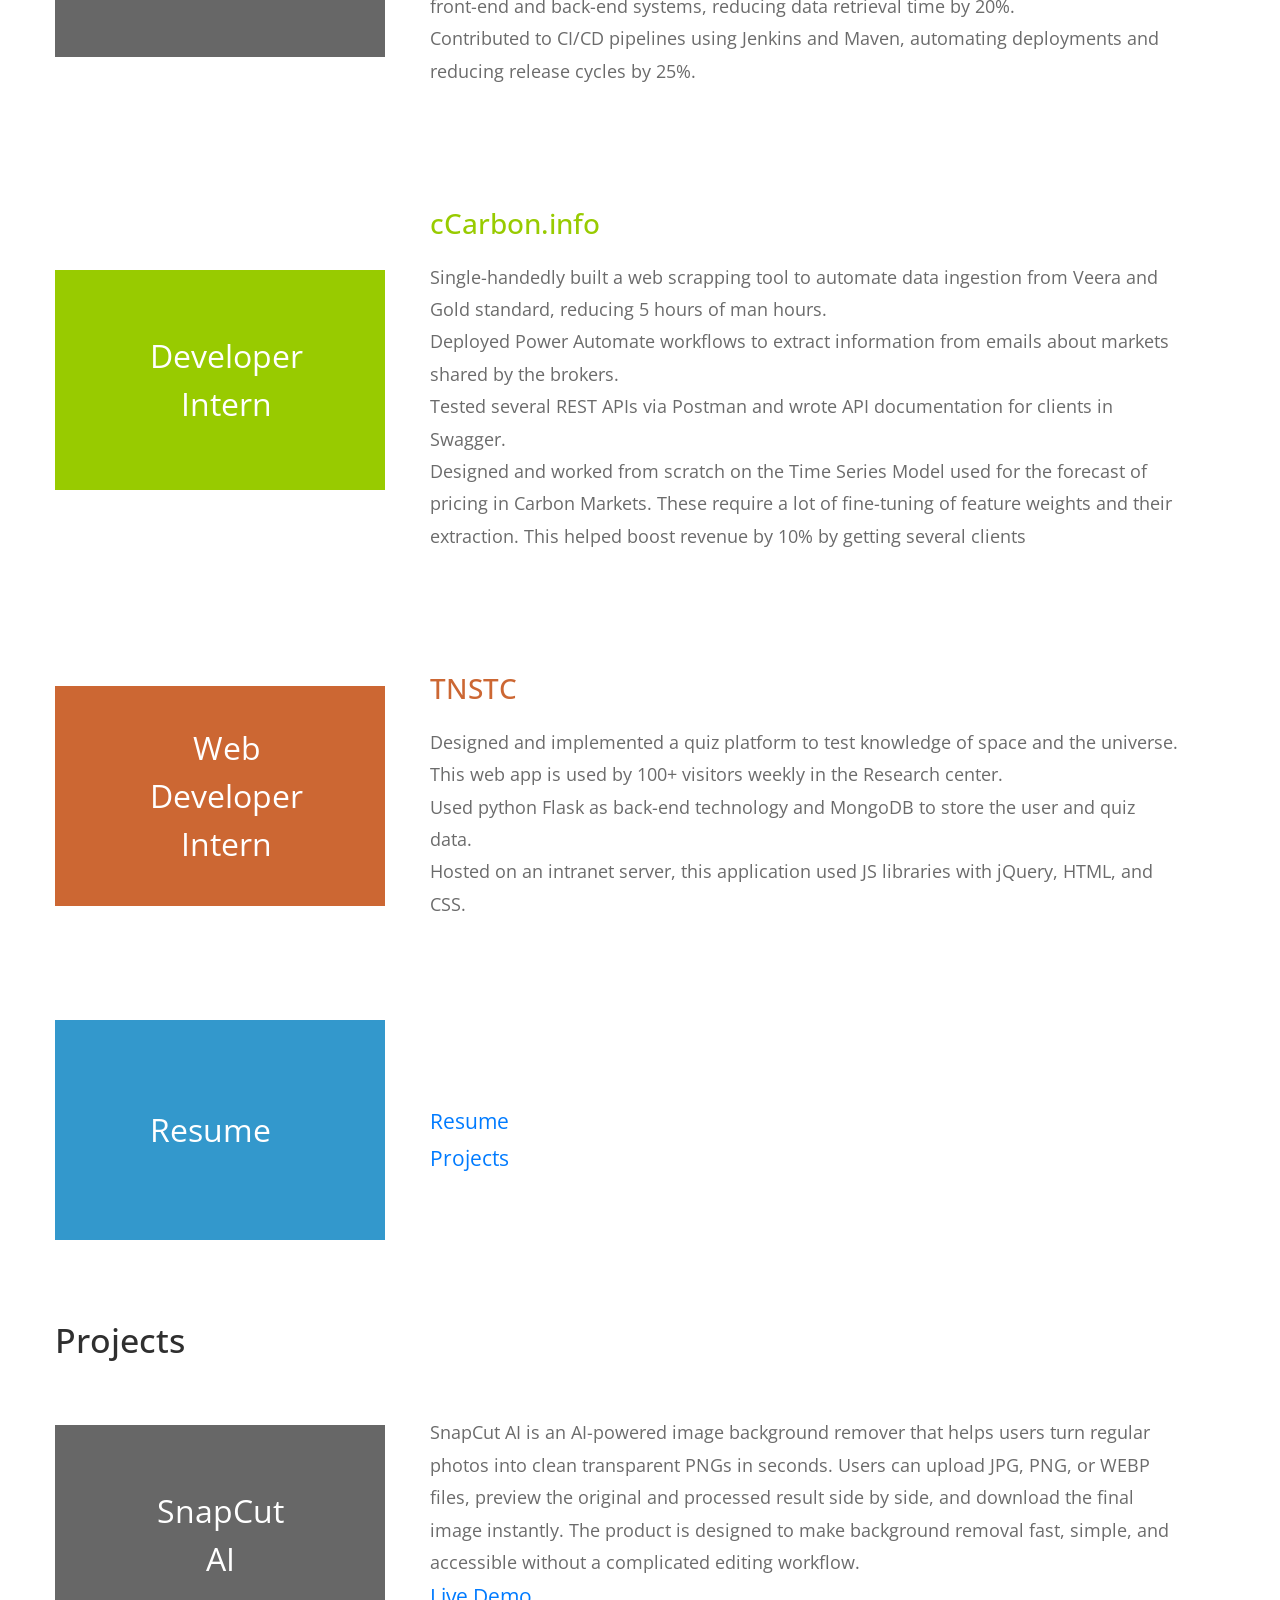
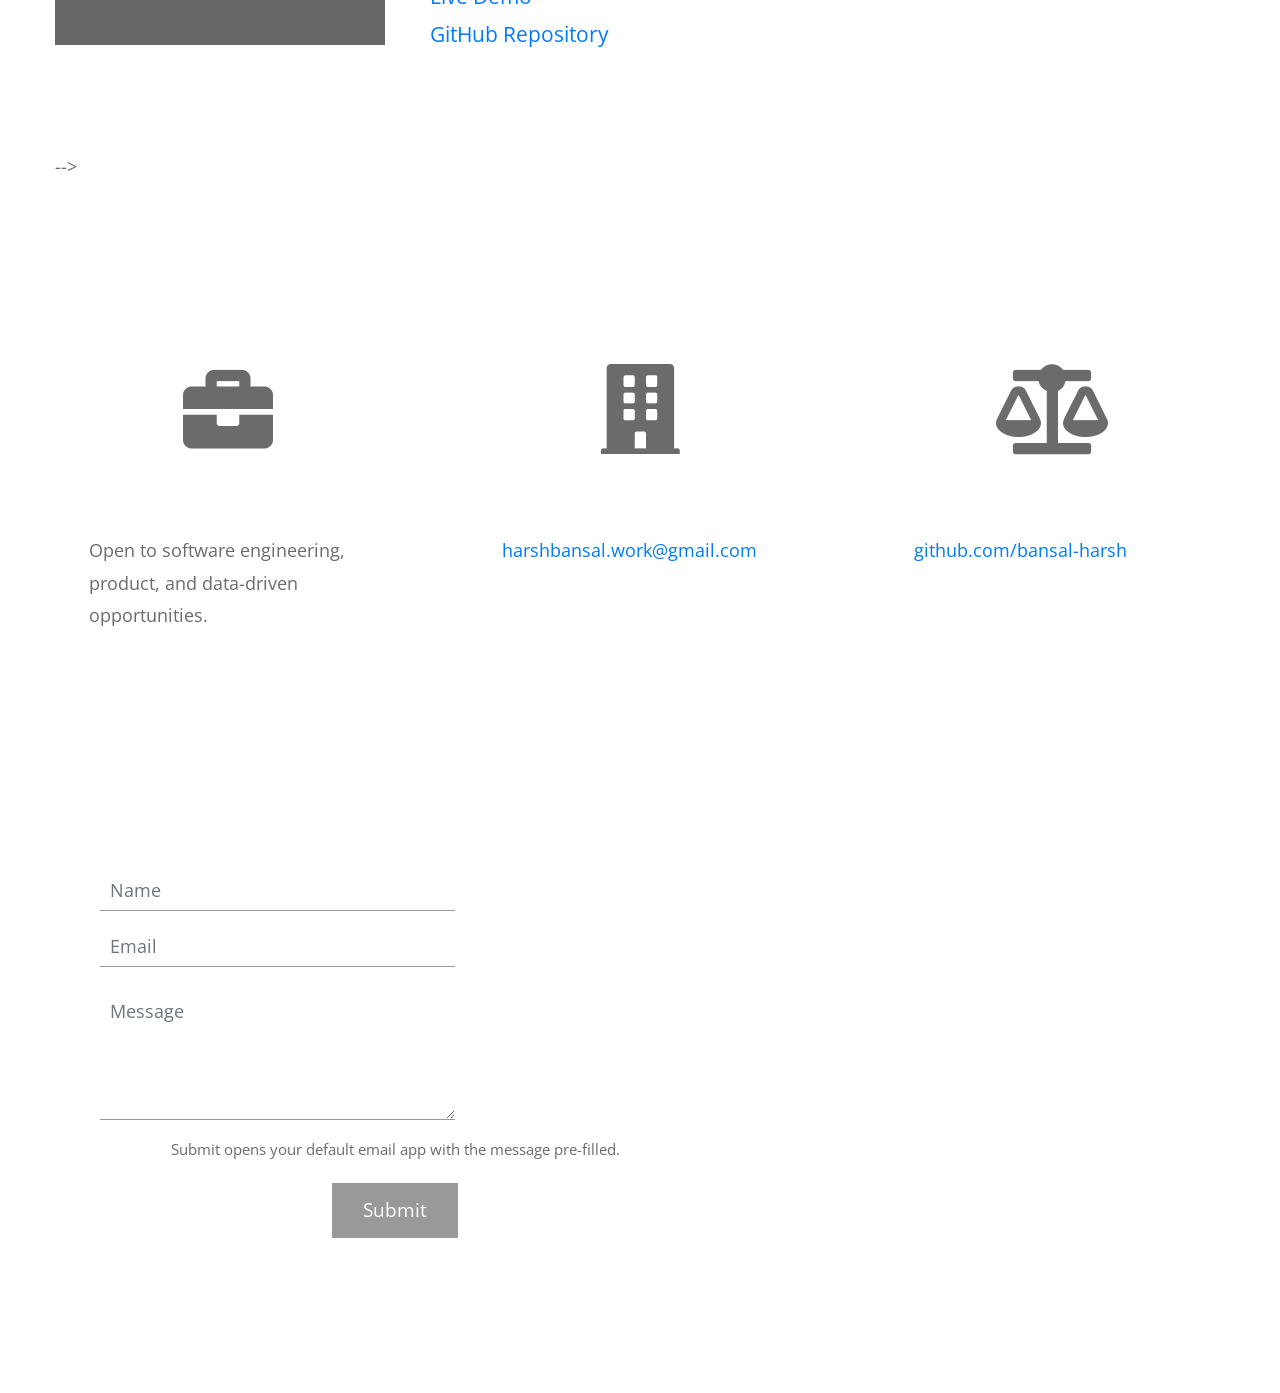
==== commit 09d60b4d: "Reorganize resume and projects section" ====
--- a/index.html
+++ b/index.html
@@ -147,18 +147,12 @@
             </div>
 
             <div id="tmProjects" class="tm-section-anchor"></div>
-            <div class="tm-section-heading">
-              <h2>Projects</h2>
-              <p>A placeholder section for upcoming project descriptions, links, and demos.</p>
-            </div>
             <div class="tm-portfolio-item">
               <div class="tm-portfolio-name text-white tm-bg-blue">
-                <!-- Graphic Designer -->
-                Resume &</br>
-                Projects
-              </div>
-              <div class="tm-portfolio-description">
-                <h3 class="tm-text-blue">
+                Resume
+              </div>
+              <div class="tm-portfolio-description">
+                <h3 class="tm-text-blue">
                   <!-- Digital Com -->
                   <!-- <span class="tm-title-small">(2015 Jan to 2016 Dec)</span> -->
                 </h3>
@@ -175,15 +169,15 @@
               </div>
             </div>
 
+            <div class="tm-section-heading">
+              <h2>Projects</h2>
+            </div>
+
             <div class="tm-portfolio-item">
               <div class="tm-portfolio-name text-white tm-bg-dark-gray">
-                Featured Project
+                SnapCut AI
               </div>
               <div class="tm-portfolio-description">
-                <h3 class="tm-text-dark-gray">
-                  SnapCut AI
-                  <span class="tm-title-small">AI background remover for images</span>
-                </h3>
                 <p class="mb-0">
                   SnapCut AI is an AI-powered image background remover that helps users turn regular photos into clean transparent PNGs in seconds. Users can upload JPG, PNG, or WEBP files, preview the original and processed result side by side, and download the final image instantly. The product is designed to make background removal fast, simple, and accessible without a complicated editing workflow.
                   </br>
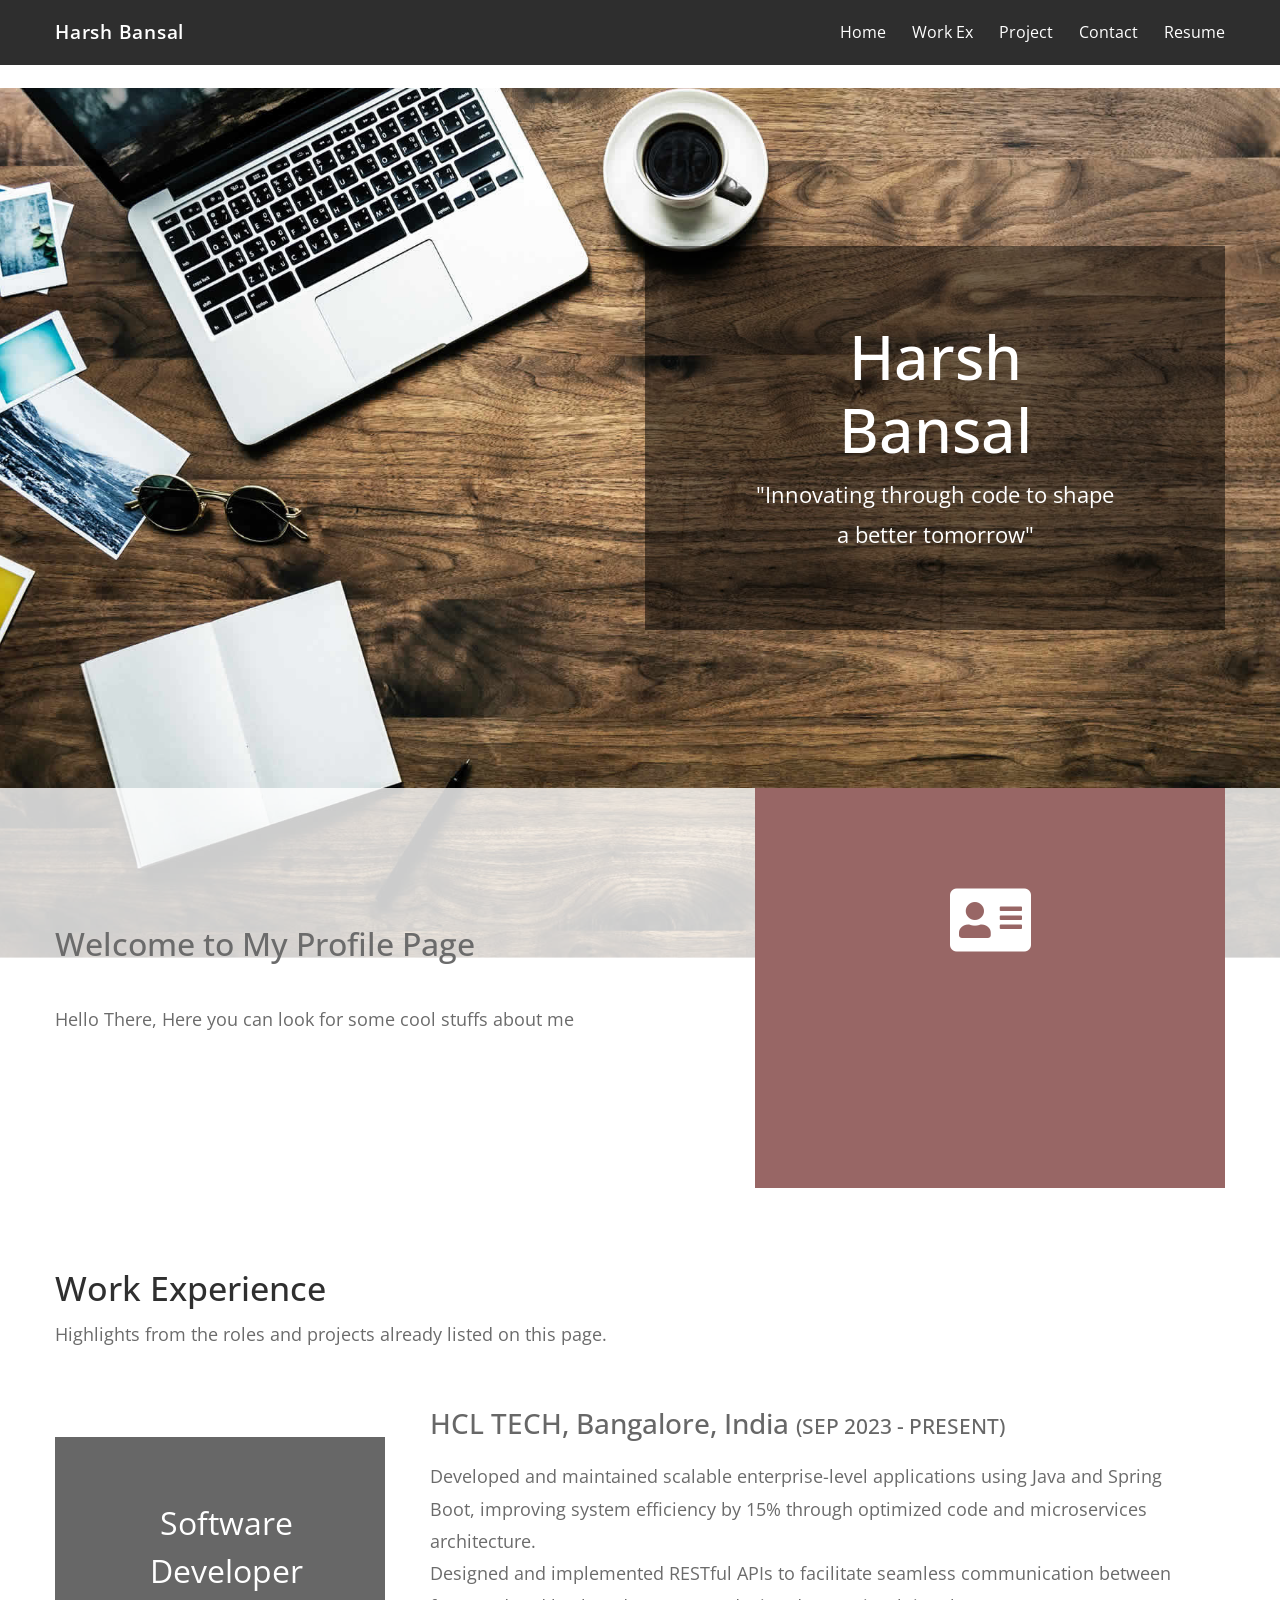
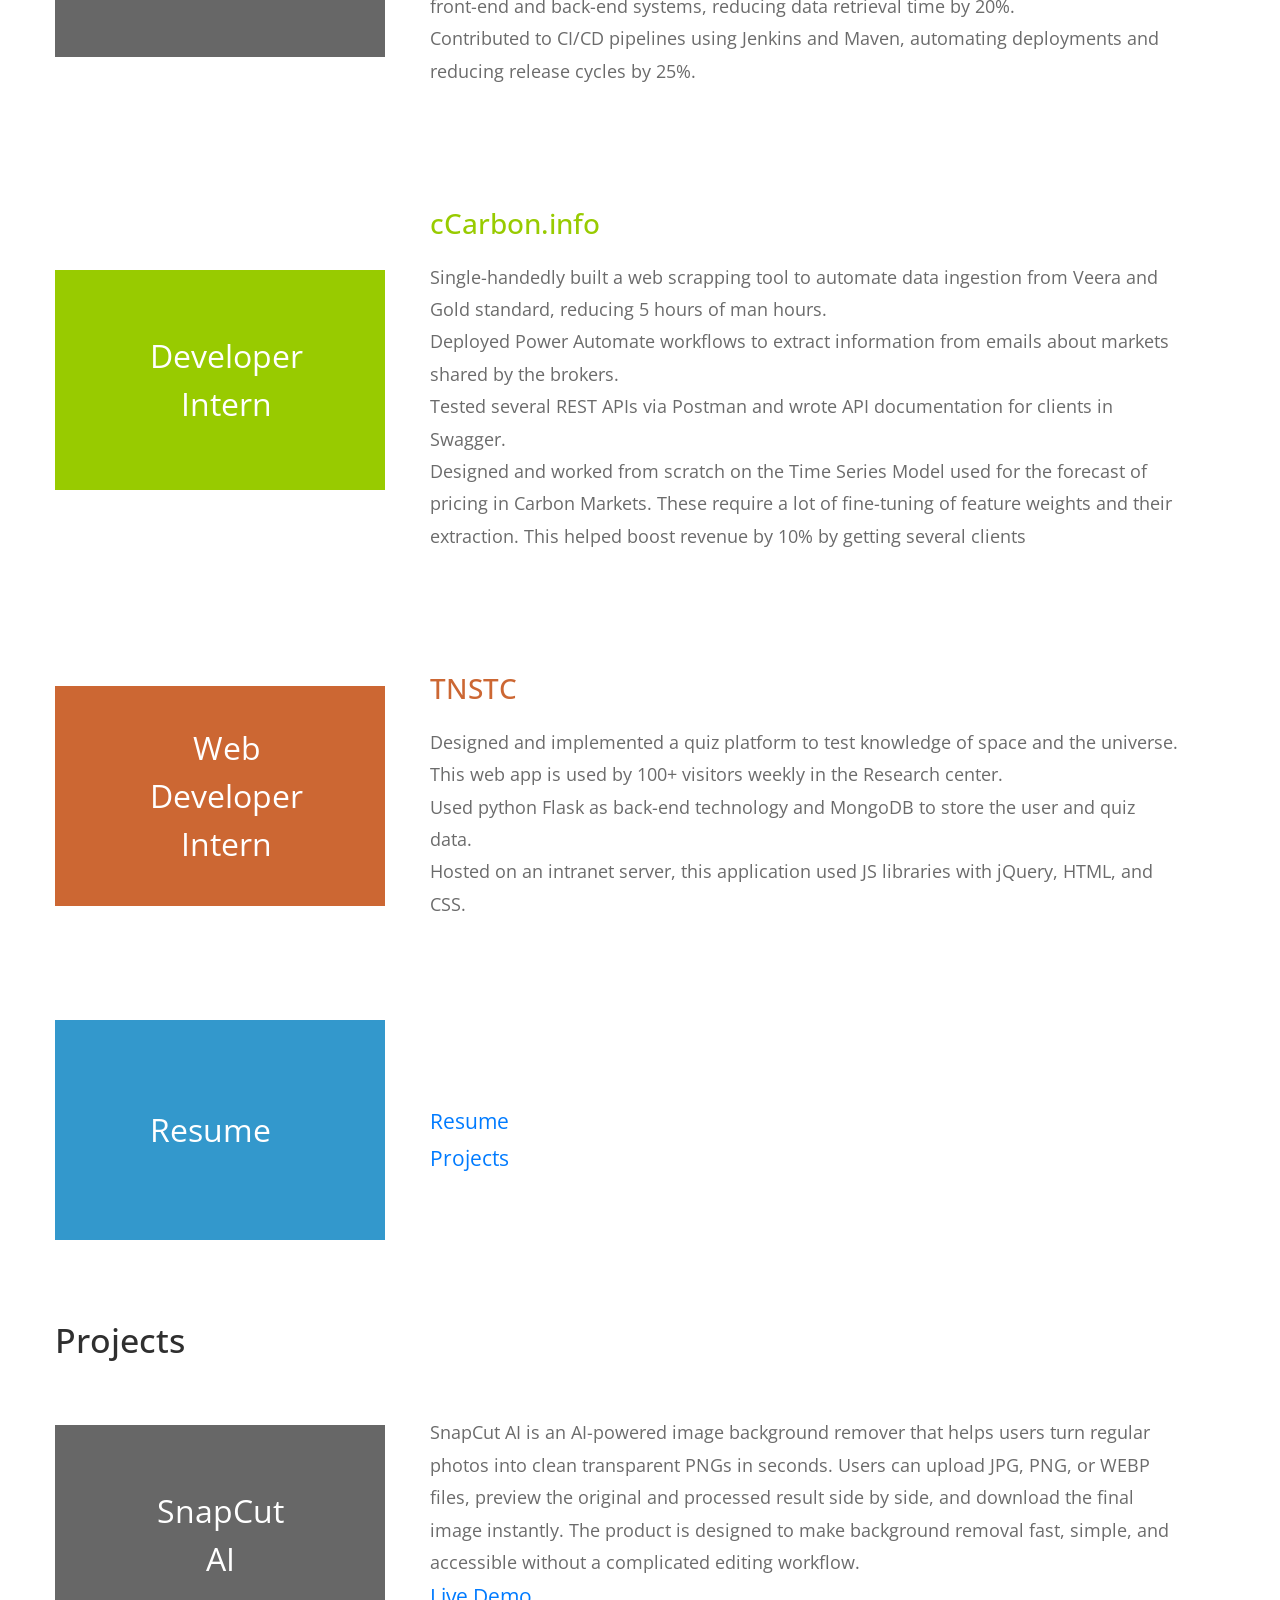
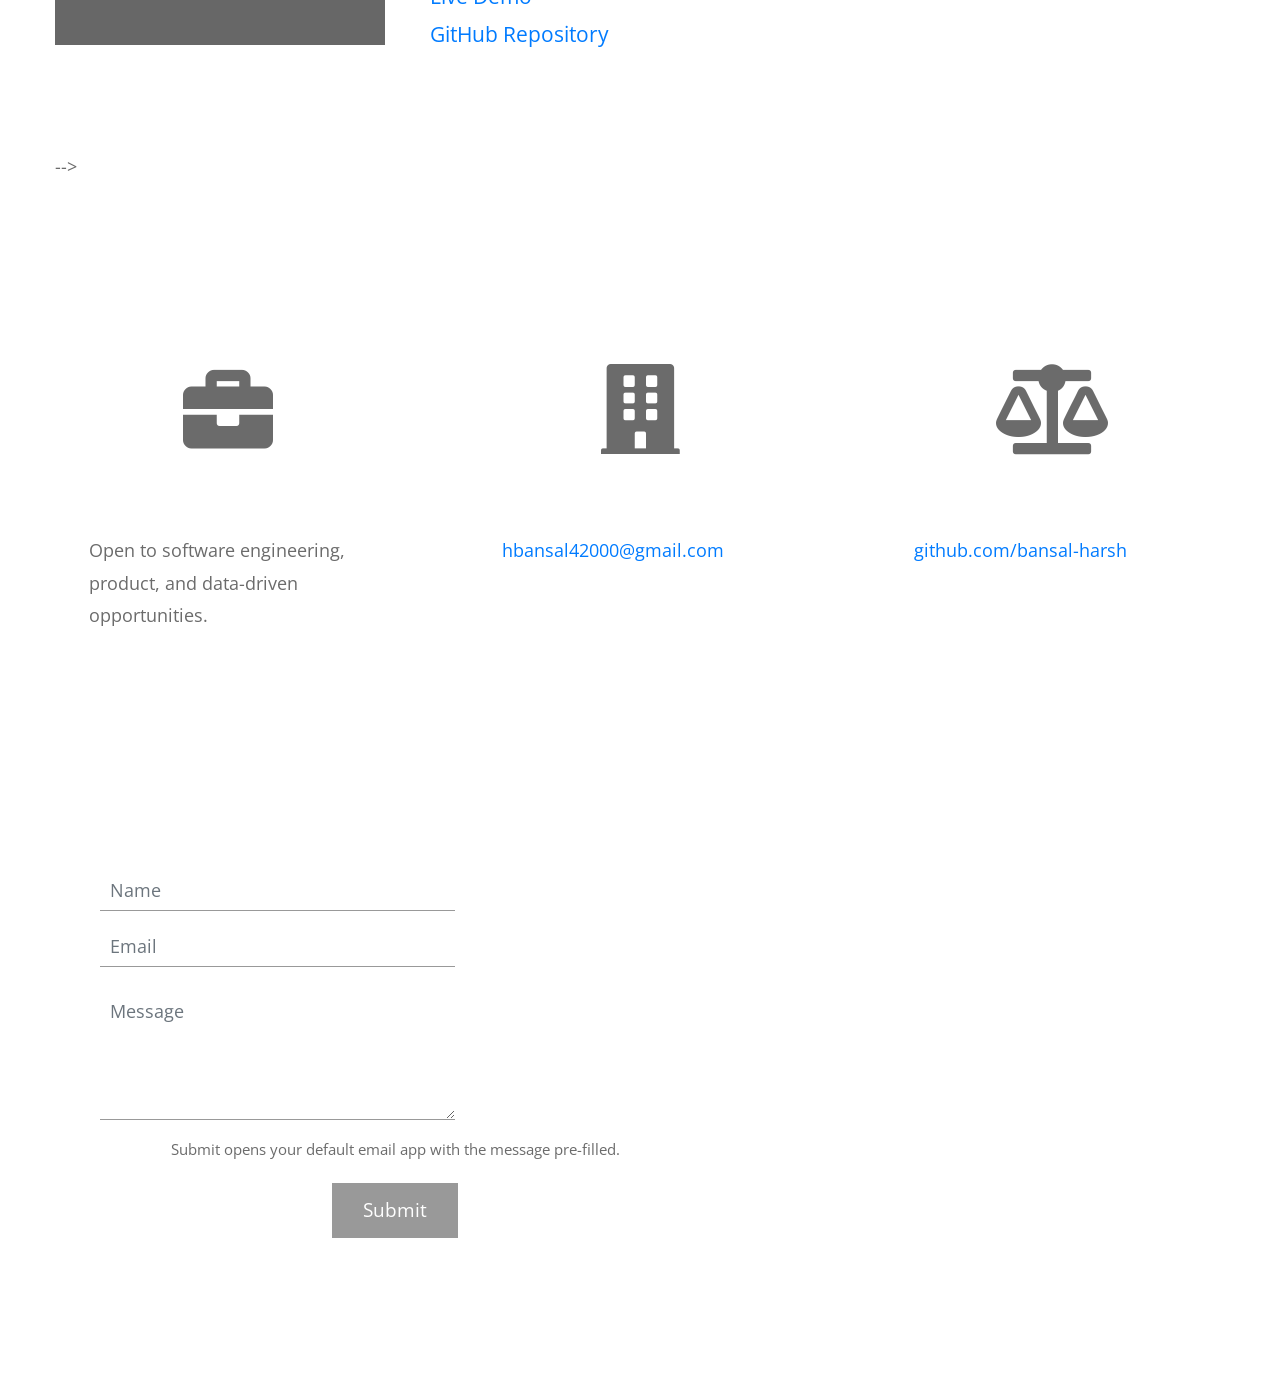
==== commit 3a85793d: "Update contact email" ====
--- a/index.html
+++ b/index.html
@@ -227,7 +227,7 @@
               <div class="tm-contact-item">
                 <i class="fas fa-5x fa-building tm-contact-item-icon"></i>
                 <p class="mb-0">
-                  <a href="mailto:harshbansal.work@gmail.com">harshbansal.work@gmail.com</a>
+                  <a href="mailto:hbansal42000@gmail.com">hbansal42000@gmail.com</a>
                 </p>
               </div>
 
@@ -350,7 +350,7 @@
           );
 
           window.location.href =
-            "mailto:harshbansal.work@gmail.com?subject=" + subject + "&body=" + body;
+            "mailto:hbansal42000@gmail.com?subject=" + subject + "&body=" + body;
         });
 
         // Handle window resize event
